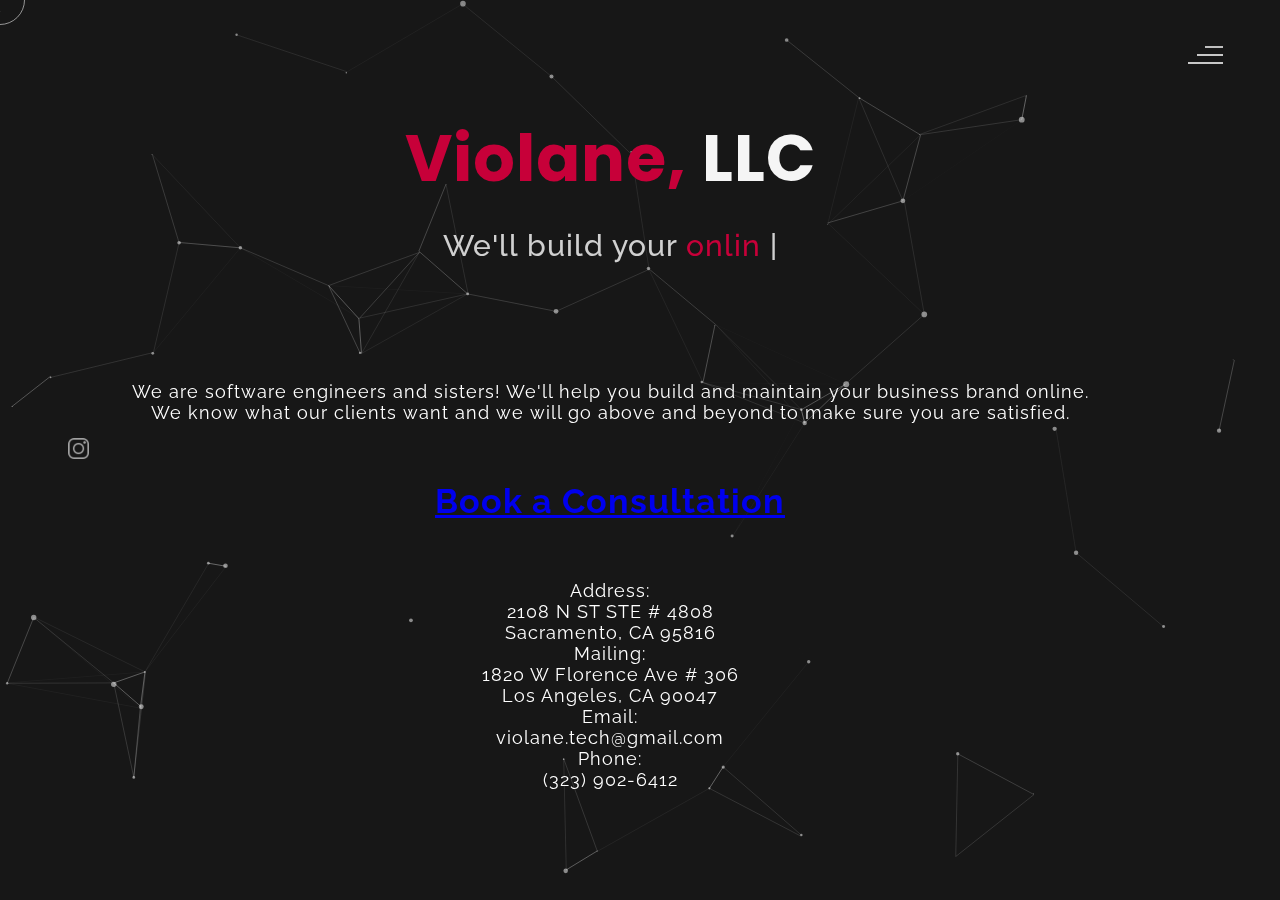
==== index.html @ 73253f2e "updated bios" ====
<!DOCTYPE html>
<html lang="en">
<head>
    <meta charset="UTF-8">
    <meta name="viewport" content="width=device-width, initial-scale=1.0">
    <meta name="description" content="Willy Wonkas - Personal Portfolio Website Template" />
	<meta name="keywords" content="team, business card, creative, creative portfolio, cv theme, online resume, personal, portfolio, professional cv, responsive portfolio, resume, resume theme, vcard" />
	<meta name="author" content="willy wonka" />
    <title>Violane, LLC</title>
  <!--favicon-img--> 
   <link rel="icon" type="image/png" href="images/favicon.png">
   <!--favicon-img-->
   <!--main css file should not be removed -->
    <link rel="stylesheet" href="css/index.css">
    <!--main css file-->
    <script src="https://cdnjs.cloudflare.com/ajax/libs/gsap/3.2.6/gsap.min.js"></script>
</head>
<body>
    <!--contains all the div-->
    <div id="all">
    <!--mouse  follower-->
        <div class="cursor"></div>
    <!--mouse  follower-->
    <!--loader-->
        <div id="loader">
            <span class="color">Violane,</span>LLC 
        </div>
    <!--loader-end-->
    <!--link-screen-->
        <div id="breaker">
        </div>
        <div id="breaker-two">
        </div>
    <!--link-screen-->
        <!--Main-Section-->
        <!--Navigator-fullscreen-->
        <div id="navigation-content">
            <!-- <div class="logo">
                <img src="images/willy wonka logo.png" alt="logo">
            </div> -->
            <div class="navigation-close">
                <span class="close-first"></span>
                <span class="close-second"></span>
            </div>
            <div class="navigation-links">
                <a href="#" data-text="HOME" id="home-link" >HOME</a>
                <a href="#" data-text="SERVICES" id="about-link" >SERVICES</a>
                <a href="#" data-text="TEAM" id="team-link" >OUR TEAM</a>
                <!-- <a href="#" data-text="PORTFOLIO" id="portfolio-link" >PORTFOLIO</a> -->
                <a href="#" data-text="CONTACT" id="contact-link" >CONTACT</a>
            </div>
        </div>
        <!--Navigator-Fullscreen END-->
          <!--Home Page-->
        <!--Menubar-->
        <div id="navigation-bar">
            <!-- <img src="images/willy wonka logo.png" alt="logo"> -->
            <div class="menubar">
                <span class="first-span"></span>
                <span class="second-span"></span>
                <span class="third-span"></span>
            </div>
        </div>
        <!--Menubar End-->
          <!--Header-->
        <div id="header">
            <div id="particles"></div>
              <!--Social Media Links-->
            <div class="social-media-links">
               <a href="https://www.instagram.com/violane.tech/" target="_blank"><img src="images/instagram logo.png" class="social-media" alt="instagram-logo"></a>
               <!--Your instagram homepage link inser in place of "#"-->
                <!-- <a href="#"><img src="images/facebook logo.png" class="social-media" alt="facebook-logo"></a> -->
                <!-- <a href="#"><img src="images/linkedin logo.png" class="social-media" alt="linkedin-logo"></a>
                <a href="#"><img src="images/twitter logo.png" class="social-media" alt="twitter-logo"></a> -->

            </div>
            <!--Social Media Links end-->
            <div class="header-content">
                <div class="header-content-box">
                <div class="firstline"><span class="color">Violane, </span>LLC</div>
                <!-- <div class="secondline">
                    
                We offer
            <span class="txt-rotate color" data-period="1200"data-rotate='[ " free web consultation.", " extensive web support.", " web management." ]'></span>
            <span class="slash">|</span>
                </div> -->
                <div class="secondline">
                    
                    We'll build your
                <span class="txt-rotate color" data-period="1200"data-rotate='[ "online portfolio.", "business site.", "e-commerce store." ]'></span>
                <span class="slash">|</span>
                    </div>
            <br><br>

           <p style="color:white;font-size:18px"> We are software engineers and sisters!
            We'll help you build and maintain your business brand online.<br> We know what our clients want and we will go above and beyond to make sure you are satisfied.</p><br>
            <h6><a href="https://calendly.com/violane-tech/consultation" target="_blank">Book a Consultation</a></h6><br>
            
            <p style="color:white;font-size:18px">Address: <br>2108 N ST STE # 4808<br>
                Sacramento, CA 95816
                </p>
                <p style="color:white;font-size:18px">Mailing:<br>1820 W Florence Ave # 306<br>
                    Los Angeles, CA 90047
                    </p>
                    <p style="color:white;font-size:18px">Email:<br>violane.tech@gmail.com
                        
                    </p>
                    <p style="color:white;font-size:18px">Phone:<br>(323) 902-6412
                        
                        </p>

            
                    <!-- <div class="contact">
                <a href="Mailto:violane.tech@gmail.com"><img src="images/mail.png" alt="email-pic" class="contactpic"></a>Your email Id write in place of "#" -->
                <!-- <a href="Tel:323-902-6412"><img src="images/call.png" alt="phone-pic" class="contactpic"></a>Your telephone number Id write in place of "#" -->
                    <!-- </div>     -->
            </div>
            </div>
            <!--header image-->
            <!-- <div class="header-image">
            <img src="images/man.jpg" alt="logo">
            </div> -->
            <!--header image end-->
        </div>
           <!--Header End-->
        <!--HomePage End-->
        <!--Main-Section End-->
        <!--about-->
        <div id="about">
            <div class="color-changer">
            <div class="color-panel">
                <img src="images/gear.png" alt="">
            </div>
            <div class="color-selector">
                <div class="heading">Custom Colors</div>
                <div class="colors">
                    <ul >
                    <li>
                        <a href="#0" class="color-red " title="color-red"></a>
                    </li>
                    <li>
                        <a href="#0" class="color-purple" title="color-purple"></a>
                    </li>
                    <li>
                        <a href="#0" class="color-malt" title="color-malt"></a>
                    </li>
                    <li>
                        <a href="#0" class="color-green" title="color-green"></a>
                    </li>
                    <li>
                        <a href="#0" class="color-blue" title="color-blue"></a>
                    </li>
                    <li>
                        <a href="#0" class="color-orange" title="color-orange"></a>
                    </li>
                    </ul>
                </div>
            </div>
            </div>
            <!--about content-->

            <!--services start-->
            <div id="services">
                <div class="color-changer">
                    <div class="color-panel">
                        <img src="images/gear.png" alt="">
                    </div>
                    <div class="color-selector">
                        <div class="heading">Custom Colors</div>
                        <div class="colors">
                            <ul >
                            <li>
                                <a href="#0" class="color-red " title="color-red"></a>
                            </li>
                            <li>
                                <a href="#0" class="color-purple" title="color-purple"></a>
                            </li>
                            <li>
                                <a href="#0" class="color-malt" title="color-malt"></a>
                            </li>
                            <li>
                                <a href="#0" class="color-green" title="color-green"></a>
                            </li>
                            <li>
                                <a href="#0" class="color-blue" title="color-blue"></a>
                            </li>
                            <li>
                                <a href="#0" class="color-orange" title="color-orange"></a>
                            </li>
                            </ul>
                        </div>
                    </div>
                    </div>
            <!--services header-->
                    <div class="services-heading wow">
                        <span class="color">Our</span> Services
                    </div>
            <!--services header end-->
            <!--services content-->
                    <div class="services-content">
                           <div class="service-one service wow">
                               <div class="service-img">
                               <img src="images/service1.png" alt="service-one">
                               </div>
                               <div class="service-description">
                                <h3>Develop and Manage Your Online Presence</h3>
                                <p style="color:white;font-size:14px;">Developing and managing your website is a hassle; costing you time and money! We handle all the background stuff so you don’t have to! We work with you to support your dream ideas and transform your presence online. Portfolios, brands, shopping sites, etc! </p>
                               </div>
                           </div>
                           <div class="service-two service wow">
                               <div class="service-img">
                               <img src="images/service2.jpg" alt="service-two">
                               </div>
                               <div class="service-description">
                                <h3>Extensive Support</h3>
                                <p style="color:white;font-size:14px;">Have an event coming up soon and need to publicize it? Have new ideas about how to transform your web layout? Have new inventory that you want to share? We offer timely tech and management support, getting things done so you don’t have to! </p>
                               </div>
                           </div>
                           <div class="service-three service wow">
                            <div class="service-img">
                               <img src="images/service3.jpg" alt="service-three">
                            </div>
                            <div class="service-description">
                                <h3>Free Consultation</h3>
                                <p style="color:white;font-size:14px">Do you have some ideas that you want to discuss about how to build your online brand? We offer FREE consultation to help visualize your goals and create beautiful websites that show the real you. Sign up for a FREE consultation! </p>
                            </div>
                        </div>
                    </div>
            </div>
            <!--services content end-->
            <!--services end-->

    <!--copyright-section You Can Remove After Downloading-->
            <!-- <div class="footer">
             <div class="footer-text">
                 <img src="./images/copyright.png" alt="copyright-img" class="images" height="14px"> Willy Wonkas
             </div>
            </div> -->
    <!--copyright-section-->
        </div>
        <!--about end-->
        <!--portfolio-->
        <!-- <div id="portfolio">
            <div class="color-changer">
                <div class="color-panel">
                    <img src="images/gear.png" alt="">
                </div>
                <div class="color-selector">
                    <div class="heading">Custom Colors</div>
                    <div class="colors">
                        <ul >
                        <li>
                            <a href="#0" class="color-red " title="color-red"></a>
                        </li>
                        <li>
                            <a href="#0" class="color-purple" title="color-purple"></a>
                        </li>
                        <li>
                            <a href="#0" class="color-malt" title="color-malt"></a>
                        </li>
                        <li>
                            <a href="#0" class="color-green" title="color-green"></a>
                        </li>
                        <li>
                            <a href="#0" class="color-blue" title="color-blue"></a>
                        </li>
                        <li>
                            <a href="#0" class="color-orange" title="color-orange"></a>
                        </li>
                        </ul>
                    </div>
                </div>
                </div>
            <div class="portfolio-header"> <span class="color"> My </span> Portfolio
            <span class ="header-caption"> Some Of My <span class="color"> Works</span></span></div>
             <div id="portfolio-content">
                 <div class="portfolio portfolio-first">
                     <div class="portfolio-image">
                        <img src="images/portfolio-first.jpg" alt="portfolio-first">
                     </div>
                     <div class="portfolio-text">
                         <h2>App Idea</h2>
                         <p>Lorem, ipsum dolor sit amet consectetur adipisicing elit. Ad ut optio repellat cupiditate 
                             expedita eius dignissimos. Id cumque placeat minima ad laudantium suscipit voluptatem ducimus</p>
                         <div class="button"><a href="#"><button><span class="index"> View Project<i class="gg-arrow-right"></i></span></button></a></div>
                     </div>
                 </div>
                 <div class="portfolio portfolio-second">
                    <div class="portfolio-image">
                        <img src="images/portfolio-second.jpg" alt="portfolio-second">
                    </div>
                    <div class="portfolio-text">
                        <h2>Web Designing</h2>
                        <p>Lorem ipsum dolor sit, amet consectetur adipisicing elit. Id cumque placeat minima ad laudantium suscipit
                             voluptatem ducimus. Id cumque placeat minima ad laudantium suscipit voluptatem ducimus</p>
                        <div class="button"><a href="#"><button><span class="index"> View Project<i class="gg-arrow-right"></i></span></button></a></div>
                    </div>
                </div>
             
                <div class="portfolio portfolio-third">
                    <div class="portfolio-image">
                        <img src="images/portfolio-third.jpg" alt="portfolio-third">
                    </div>
                    <div class="portfolio-text">
                        <h2>UI Designing</h2>
                        <p>Lorem, ipsum dolor sit amet consectetur adipisicing elit. Ad ut optio repellat cupiditate expedita eius dignissimos
                            .. Id cumque placeat minima ad laudantium suscipit voluptatem ducimus</p>
                        <div class="button"><a href="#"><button><span class="index"> View Project<i class="gg-arrow-right"></i></span></button></a></div>
                    </div>
                </div>
                <div class="portfolio portfolio-fourth">
                    <div class=" portfolio-image">
                        <img src="images/portfolio-fourth.jpg" alt="portfolio-fourth">
                    </div>
                    <div class="portfolio-text">
                        <h2>Wow Graphics</h2>
                        <p>Lorem, ipsum dolor sit amet consectetur adipisicing elit. Ad ut optio repellat cupiditate
                             expedita eius dignissimos. Id cumque placeat minima ad laudantium suscipit voluptatem ducimus</p>
                        <div class="button"><a href="#"><button><span class="index"> View Project<i class="gg-arrow-right"></i></span></button></a></div>
                    </div>
                </div>
                 </div> -->
                    <!--copyright-section You Can Remove After Downloading-->
            <!-- <div class="footer">
                <div class="footer-text">
                    <img src="./images/copyright.png" alt="copyright-img" class="images" height="14px"> Willy Wonkas
                </div>
               </div> -->
       <!--copyright-section-->
             </div>
        <!--portfolio end-->
        <!--blog-->
        <div id="team">
            <div class="color-changer">
                <div class="color-panel">
                    <img src="images/gear.png" alt="">
                </div>
                <div class="color-selector">
                    <div class="heading">Custom Colors</div>
                    <div class="colors">
                        <ul >
                        <li>
                            <a href="#0" class="color-red " title="color-red"></a>
                        </li>
                        <li>
                            <a href="#0" class="color-purple" title="color-purple"></a>
                        </li>
                        <li>
                            <a href="#0" class="color-malt" title="color-malt"></a>
                        </li>
                        <li>
                            <a href="#0" class="color-green" title="color-green"></a>
                        </li>
                        <li>
                            <a href="#0" class="color-blue" title="color-blue"></a>
                        </li>
                        <li>
                            <a href="#0" class="color-orange" title="color-orange"></a>
                        </li>
                        </ul>
                    </div>
                </div>
                </div>
        <div class="team-header"> Our Team</span>
            <span class ="header-caption"> Meet the <span class="color"> dynamic duo.</span></span></div>
            <div class="team-main">
                <div class="team-first-paragraph wow">
                <!--about description-->
                   <span class="team-first-line">
                    Rashida 
                        <span class="color">Toliver</span>
                        </span> 
                         <br>
                   <span class="team-second-line"> My name is Rashida and I’m a a Software developer for a healthcare company on top of being a business owner. Im excited to get to know new clients and work on new projects. Thank you for your business.  </span><br>

                   <div class="cv">
                    <a href="#"><button>Download <span class="colors">CV</span></button></a>
                </div>
                </div>
                <!--about picture-->
                <div class="team-img">
                    <img src="images/about.png" alt="Your Image">
                </div>
                </div>
                <div class="team-main">
                 <!--about picture-->
                 <div class="team-img">
                       <img src="images/bg_2.png" alt="Your Image">
                </div>
                    <div class="team-first-paragraph wow">
                    <!--about description-->
                       <span class="team-first-line">
                        Niq 
                            <span class="color">Toliver</span>
                            </span> 
                             <br>
                       <span class="team-second-line"> I am a passionate and hardworking Software Engineer with a strong background in community and data-driven approaches. I enjoy developing new software and websites that cater to our clients!<br>
    
                       <div class="cv">
                        <a href="#"><button>Download <span class="colors">CV</span></button></a>
                    </div>
                    </div>
                    

                    </div>
            <!-- <div class="blog-content">
                 <div class="blogs">
                     <a href="#">
                     <div class="img">
                        <img src="images/post-one.jpg" alt="blog-one">
                        <div class="blog-date">8 May,20</div>
                     </div>
                     <div class="blog-text">
                         <h3>Harleys In Hawaai</h3>
                         <p>Lorem ipsum dolor sit amet consectetur adipisicing elit. Possimus alias dolore recusandae illum, corrupti quo 
                             veniam saepe aliquid! Quis voluptates ratione consequuntur vel, perferendis cum provident? Magnam fugiat voluptas
                              libero.</p>
                     </div></a>
                 </div>      
                 <div class="blogs">
                    <a href="#">
                    <div class="img">
                        <img src="images/post-two.jpg" alt="blog-two">
                        <div class="blog-date">16 Jan,20</div>
                    </div>
                    <div class="blog-text">
                        <h3>Key To Be Productive</h3>
                        <p>Lorem ipsum dolor, sit amet consectetur adipisicing elit. Incidunt maiores, 
                            recusandae cupiditate ducimus a non tempora, architecto obcaecati eaque ipsum assumenda harum dolorum iusto tenetur
                             eius eligendi dolor magnam sit!</p>
                    </div></a>
                </div>      
                <div class="blogs">
                    <a href="#">
                    <div class="img">
                        <img src="images/post-three.jpg" alt="blog-three">
                        <div class="blog-date">30 Nov,19</div>
                    </div>
                    <div class="blog-text">
                        <h3>Caffeine Addict</h3>
                        <p>Lorem ipsum, dolor sit amet consectetur adipisicing elit. Nemo nostrum impedit 
                            ipsam perspiciatis ratione sapiente quasi optio reprehenderit, labore consequuntur suscipit cum quas.
                             Officiis dolorem asperiores, ut necessitatibus quas doloremque?</p>
                    </div></a>
                </div>
                <div class="blogs">
                    <a href="#">
                    <div class="img">
                        <img src="images/post-four.jpg" alt="blog-four">
                        <div class="blog-date">6 Jul,19</div>
                    </div>
                    <div class="blog-text">
                        <h3>Web Development</h3>
                        <p>Lorem ipsum dolor sit amet consectetur adipisicing elit. Dolorem, veniam ratione quam vitae,
                             quibusdam explicabo rem debitis velit ipsa repellat, impedit nulla fuga? Amet corporis praesentium quae.
                              Sed, quibusdam necessitatibus.</p>
                    </div></a>
                </div>  
                <div class="blogs">
                    <a href="#">
                    <div class="img">
                        <img src="images/post-five.jpg" alt="blog-five">
                        <div class="blog-date">1 Jun,19</div>
                    </div>
                    <div class="blog-text">
                        <h3>Work From Home</h3>
                        <p>Lorem ipsum dolor sit amet consectetur adipisicing elit. Fuga sunt eum necessitatibus rem 
                            dignissimos nulla mollitia cumque, provident officiis non vitae? Animi aut doloremque illum, soluta hic minus 
                            sint explicabo..</p>
                    </div></a>
                </div>  
                <div class="blogs">
                    <a href="#">
                    <div class="img">
                        <img src="images/post-six.jpg" alt="blog-six">
                        <div class="blog-date">28 Feb,19</div>
                    </div>
                    <div class="blog-text">
                        <h3>Business Trip</h3>
                        <p>Lorem ipsum dolor sit amet consectetur adipisicing elit. Explicabo tempora dolorum fuga ratione, unde, 
                            ex quaerat iste numquam nemo nihil nobis rem sint quia recusandae dignissimos quos ut rerum nam.</p>
                    </div></a>
                </div>        
            </div> -->
               <!--copyright-section You Can Remove After Downloading-->
               <!-- <div class="footer">
                <div class="footer-text">
                    <img src="./images/copyright.png" alt="copyright-img" class="images" height="14px"> Willy Wonkas
                </div>
               </div> -->
       <!--copyright-section-->
        </div>
        <!--blog end-->
        <!--contact-->
     <div id="contact">
        <div class="color-changer">
            <div class="color-panel">
                <img src="images/gear.png" alt="">
            </div>
            <div class="color-selector">
                <div class="heading">Custom Colors</div>
                <div class="colors">
                    <ul >
                    <li>
                        <a href="#0" class="color-red " title="color-red"></a>
                    </li>
                    <li>
                        <a href="#0" class="color-purple" title="color-purple"></a>
                    </li>
                    <li>
                        <a href="#0" class="color-malt" title="color-malt"></a>
                    </li>
                    <li>
                        <a href="#0" class="color-green" title="color-green"></a>
                    </li>
                    <li>
                        <a href="#0" class="color-blue" title="color-blue"></a>
                    </li>
                    <li>
                        <a href="#0" class="color-orange" title="color-orange"></a>
                    </li>
                    </ul>
                </div>
            </div>
            </div>
         <div class="contact-header">Contact <span class="color"> Us</span>
        <div class="contact-header-caption"> <span class="color"> Get</span> In Touch.</div></div>
        <div class="contact-content">
            <!--Contact form-->
             <div class="contact-form">
                 <div class="form-header">
                     Message Us
                     <iframe src="https://docs.google.com/forms/d/e/1FAIpQLSeUVkVbGVQl6cAFbFFWOHba6TxaQpdSGySXohAyuk_8KjdWmA/viewform?embedded=true" width="640" height="843" frameborder="0" marginheight="0" marginwidth="0">Loading…</iframe>
               
             </div>
            <!--Contact form-->
            <!--Contact information-->
             <div class="contact-info">
                <div class="contact-info-header">
                    Contact Info
                </div>
                <div class="contact-info-content">
                <div class="contect-info-content-line">
                    <img src=" " class="icon" alt="location-icon">
                    <div class="contact-info-icon-text">
                        <h6>Business Address</h6>
                        <p>2108 N ST STE # 4808 Sacramento, CA 95816</p>
                  </div>
                </div>
                <div class="contect-info-content-line">
                  <img src="./images/icon-location.png" class="icon" alt="mail-icon">
                  <div class="contact-info-icon-text">
                      <h6>Mailing Address</h6>
                      <p>1820 W Florence Ave # 306 Los Angeles, CA 90047</p>
                </div>
              </div>
              <div class="contect-info-content-line">
                  <img src="./images/icon-phone.png" class="icon" alt="phone-icon">
                  <div class="contact-info-icon-text">
                      <h6>Phone</h6>
                      <p>(323) 902-6412</p>
                </div>
              </div>
              
              <div class="contect-info-content-line">
                  <img src="./images/icon-email.png" class="icon" alt="email-icon">
                  <div class="contact-info-icon-text">
                      <h6>Email</h6>
                      <p>violane.tech@gmail.com</p>
                </div>
              </div>
                </div>
            <!--Contact information end-->
           </div>
        </div>
                    <!--copyright-section You Can Remove After Downloading-->
                    <!-- <div class="footer">
                        <div class="footer-text">
                            <img src="./images/copyright.png" alt="copyright-img" class="images" height="14px"> Willy Wonkas
                        </div>
                       </div> -->
               <!--copyright-section-->
     </div>
        <!--contact end-->
    </div>
    <!--all the divisions-->
    <script src="js/jquery.min.js"></script>
    <script src="js/particles.js"></script>
    <script src="js/particles.min.js"></script>
    <script src="js/index.js"></script>
    <!--particles script-->
    <script>
  particlesJS("particles", {"particles":{"number":{"value":40,"density":{"enable":true,"value_area":800}},"color":{"value":"#ffffff"},"shape":{"type":"circle","stroke":{"width":0,"color":"#000000"},"polygon":{"nb_sides":5},"image":{"src":"img/github.svg","width":100,"height":100}},"opacity":{"value":0.5,"random":false,"anim":{"enable":false,"speed":1,"opacity_min":0.1,"sync":false}},"size":{"value":3,"random":true,"anim":{"enable":false,"speed":40,"size_min":0.1,"sync":false}},"line_linked":{"enable":true,"distance":150,"color":"#ffffff","opacity":0.4,"width":1},"move":{"enable":true,"speed":6,"direction":"none","random":false,"straight":false,"out_mode":"out","bounce":false,"attract":{"enable":false,"rotateX":600,"rotateY":1200}}},"interactivity":{"detect_on":"canvas","events":{"onhover":{"enable":true,"mode":"repulse"},"onclick":{"enable":true,"mode":"push"},"resize":true},"modes":{"grab":{"distance":400,"line_linked":{"opacity":1}},"bubble":{"distance":400,"size":40,"duration":2,"opacity":8,"speed":3},"repulse":{"distance":200,"duration":0.4},"push":{"particles_nb":4},"remove":{"particles_nb":2}}},"retina_detect":true});
    </script>

</body>
</html>
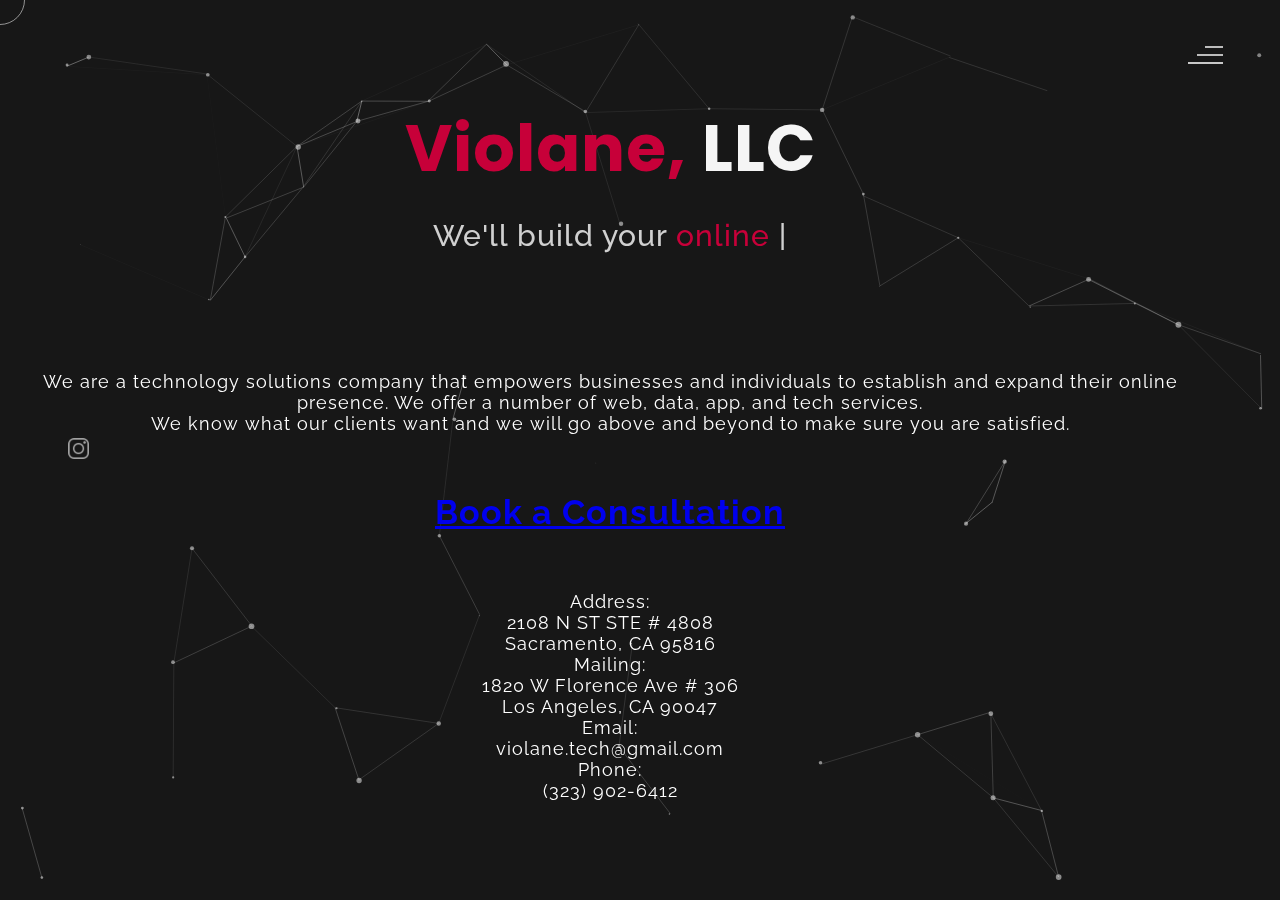
==== commit 619f8c0c: "Add files via upload" ====
--- a/index.html
+++ b/index.html
@@ -93,8 +93,8 @@
                     </div>
             <br><br>
 
-           <p style="color:white;font-size:18px"> We are software engineers and sisters!
-            We'll help you build and maintain your business brand online.<br> We know what our clients want and we will go above and beyond to make sure you are satisfied.</p><br>
+           <p style="color:white;font-size:18px"> We are a technology solutions company that empowers businesses and individuals to establish and expand their online presence.
+            We offer a number of web, data, app, and tech services.<br> We know what our clients want and we will go above and beyond to make sure you are satisfied.</p><br>
             <h6><a href="https://calendly.com/violane-tech/consultation" target="_blank">Book a Consultation</a></h6><br>
             
             <p style="color:white;font-size:18px">Address: <br>2108 N ST STE # 4808<br>
@@ -363,7 +363,7 @@
                 </div>
                 </div>
         <div class="team-header"> Our Team</span>
-            <span class ="header-caption"> Meet the <span class="color"> dynamic duo.</span></span></div>
+            <span class ="header-caption"> Meet the <span class="color"> Team.</span></span></div>
             <div class="team-main">
                 <div class="team-first-paragraph wow">
                 <!--about description-->
@@ -372,11 +372,11 @@
                         <span class="color">Toliver</span>
                         </span> 
                          <br>
-                   <span class="team-second-line"> My name is Rashida and I’m a a Software developer for a healthcare company on top of being a business owner. Im excited to get to know new clients and work on new projects. Thank you for your business.  </span><br>
-
-                   <div class="cv">
+                   <span class="team-second-line">  My name is Rashida and I’m the Co-Founder and Senior Software Engineer for Violane Tech. Im excited to get to know new clients and work on new projects. Thank you for your business.  </span><br>
+
+                   <!-- <div class="cv">
                     <a href="#"><button>Download <span class="colors">CV</span></button></a>
-                </div>
+                </div> -->
                 </div>
                 <!--about picture-->
                 <div class="team-img">
@@ -395,13 +395,53 @@
                             <span class="color">Toliver</span>
                             </span> 
                              <br>
-                       <span class="team-second-line"> I am a passionate and hardworking Software Engineer with a strong background in community and data-driven approaches. I enjoy developing new software and websites that cater to our clients!<br>
+                       <span class="team-second-line"> I am the Co-Founder and Senior Developer at Violane Tech, with a strong background in community and data-driven approaches. I enjoy developing new software and websites that cater to our clients!<br>
     
-                       <div class="cv">
+                       <!-- <div class="cv">
                         <a href="#"><button>Download <span class="colors">CV</span></button></a>
-                    </div>
-                    </div>
-                    
+                    </div> -->
+                    </div>
+                  
+                </div>
+                <div class="team-main">
+                    <div class="team-first-paragraph wow">
+                    <!--about description-->
+                       <span class="team-first-line">
+                        Jose
+                            <span class="color">Ruiz</span>
+                            </span> 
+                             <br>
+                       <span class="team-second-line"> My name is Jose Ruiz I’m the Business Solution Intern currently working at Violane Tech. I enjoy building relationships with our clients, and I also enjoy gaming for fun. I am excited to play a role in the growth and development of this company. </span><br>
+    
+                       <!-- <div class="cv">
+                        <a href="#"><button>Download <span class="colors">CV</span></button></a>
+                    </div> -->
+                    </div>
+                    <!--about picture-->
+                    <div class="team-img">
+                        <img src="images/j-ruiz3.png" alt="Your Image">
+                    </div>
+                    </div>
+                    <div class="team-main">
+                        <!--about picture-->
+                        <div class="team-img">
+                              <img src="images/a-starr.png" alt="Your Image">
+                       </div>
+                           <div class="team-first-paragraph wow">
+                           <!--about description-->
+                              <span class="team-first-line">
+                               Adrian 
+                                   <span class="color">Starr</span>
+                                   </span> 
+                                    <br>
+                              <span class="team-second-line">  My Name is Adrian Starr, I am the Web Designer and Developer at Violane Tech. I have an extreme interest in Business and Finance. I have already had the privilege of starting my own business. Beyond my academic pursuits, I'm an active player in football and  dedicated to personal growth. <br>
+           
+                              <!-- <div class="cv">
+                               <a href="#"><button>Download <span class="colors">CV</span></button></a>
+                           </div> -->
+                           </div>
+                         
+                       </div>
 
                     </div>
             <!-- <div class="blog-content">
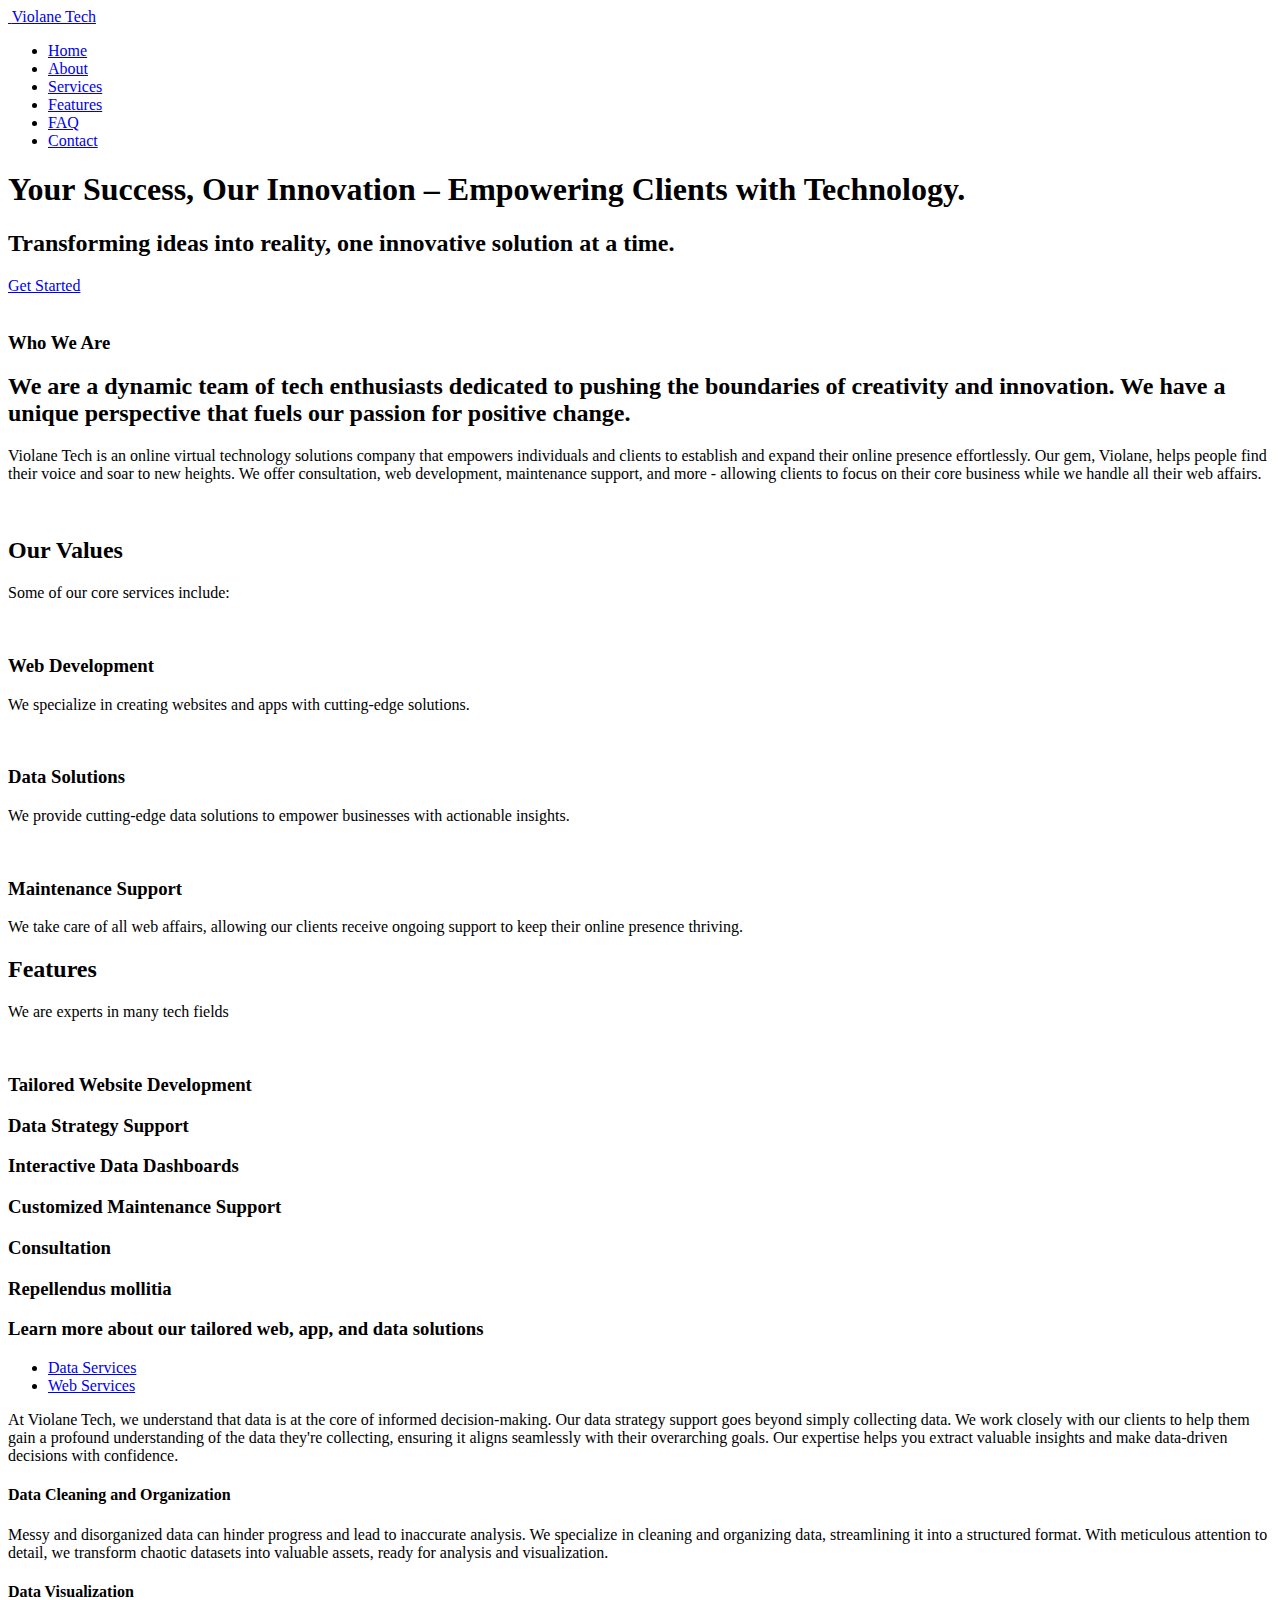
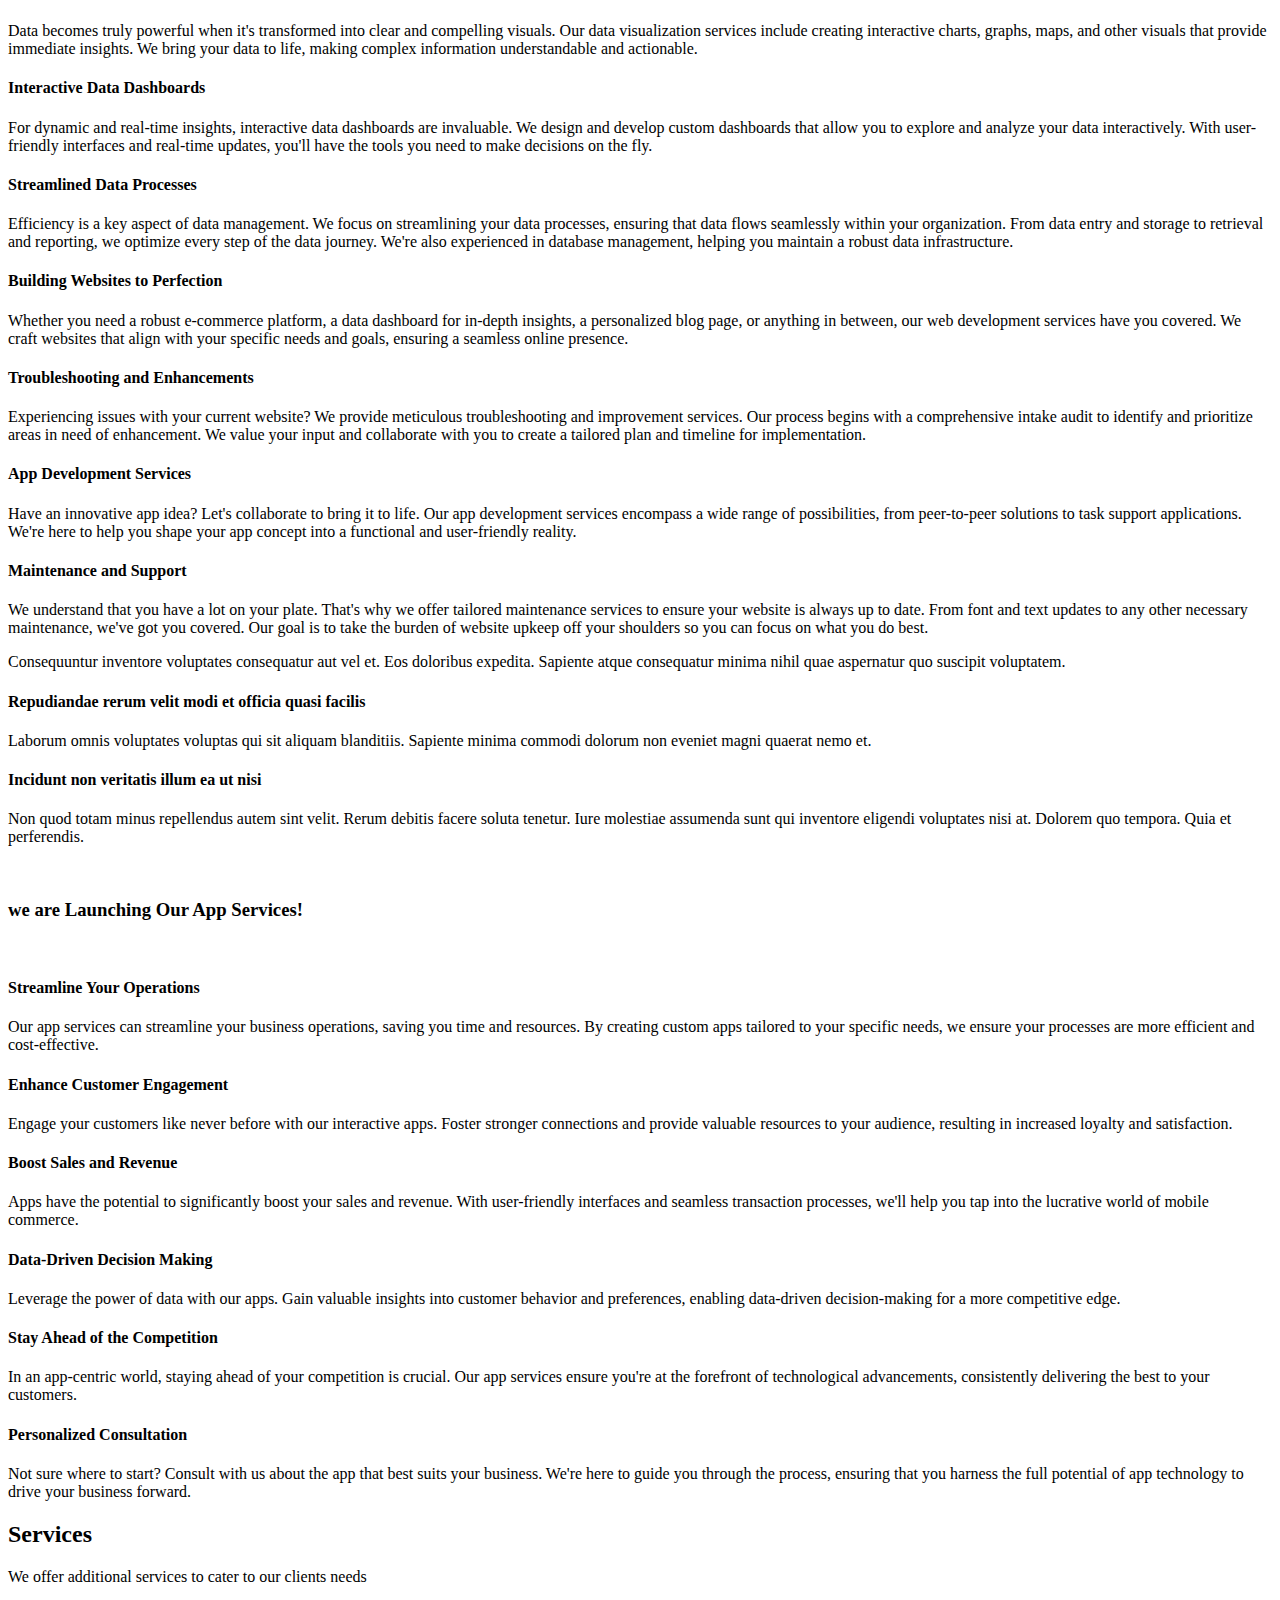
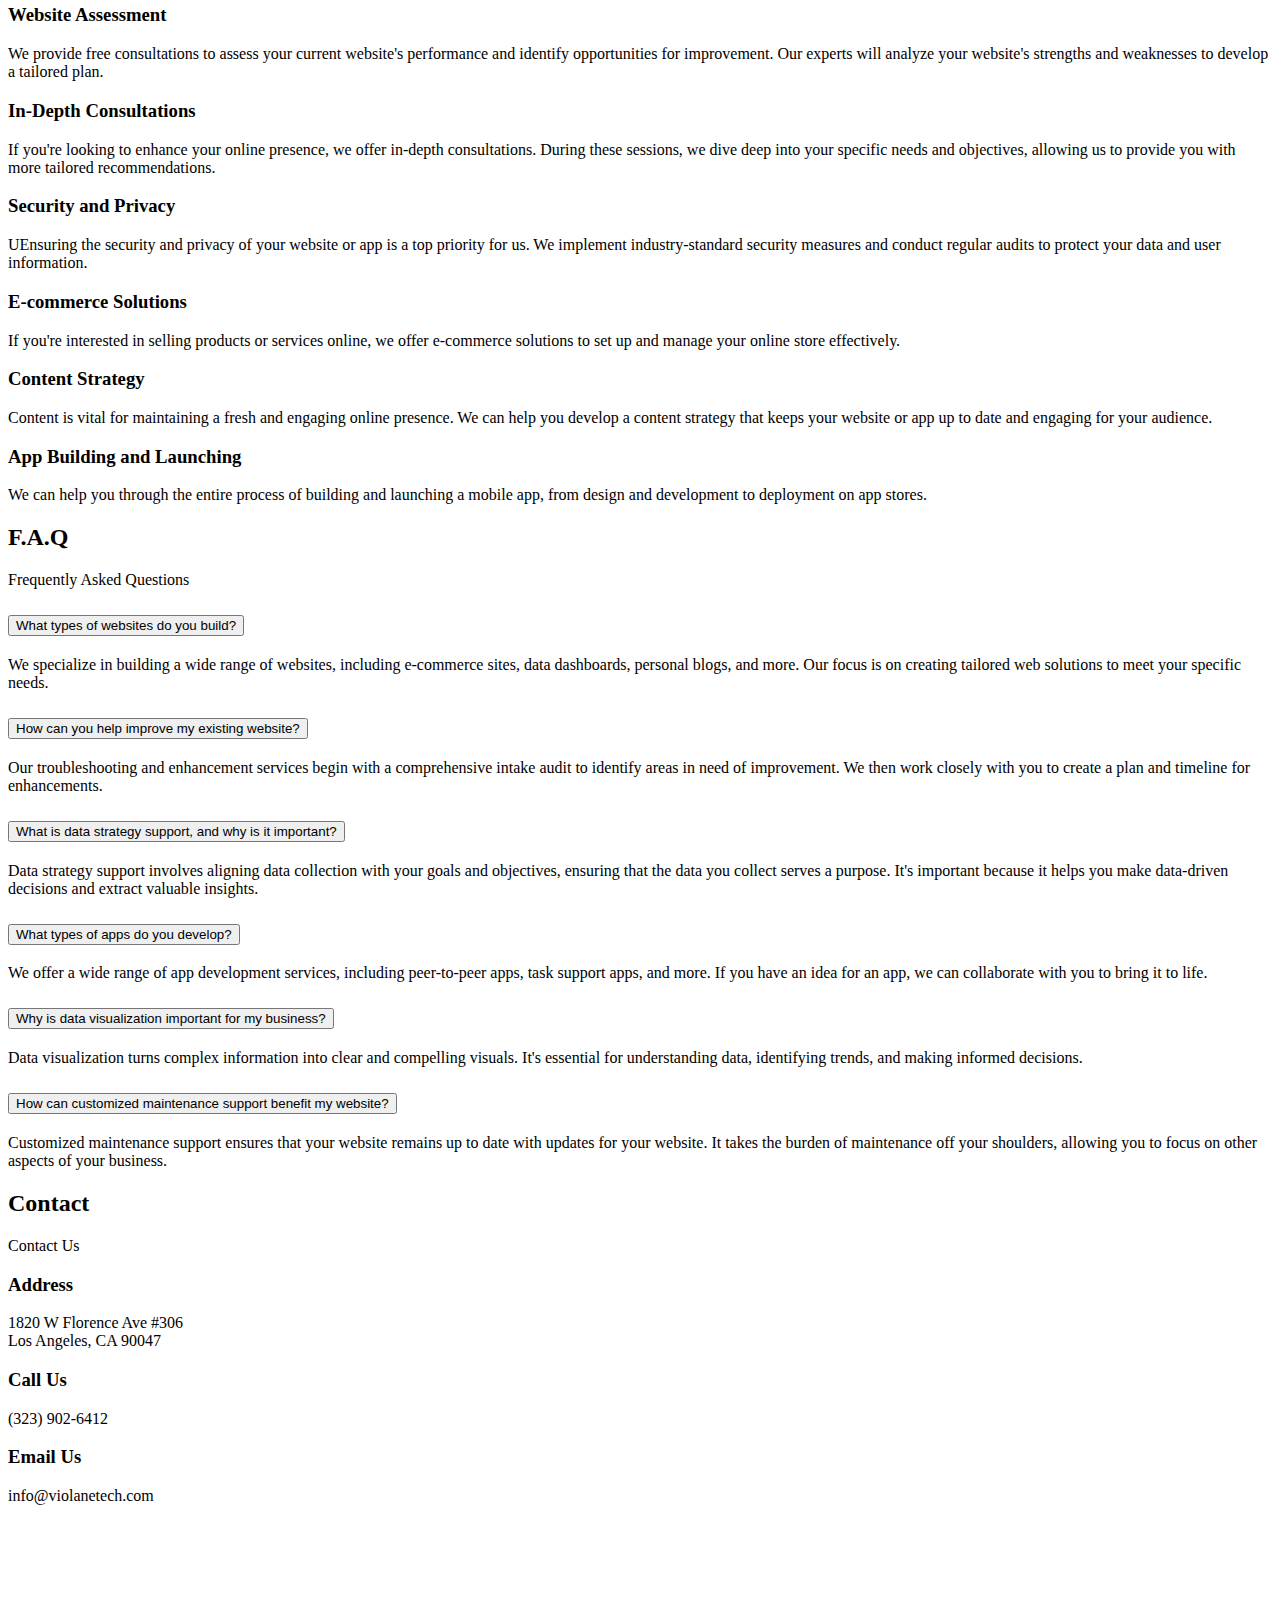
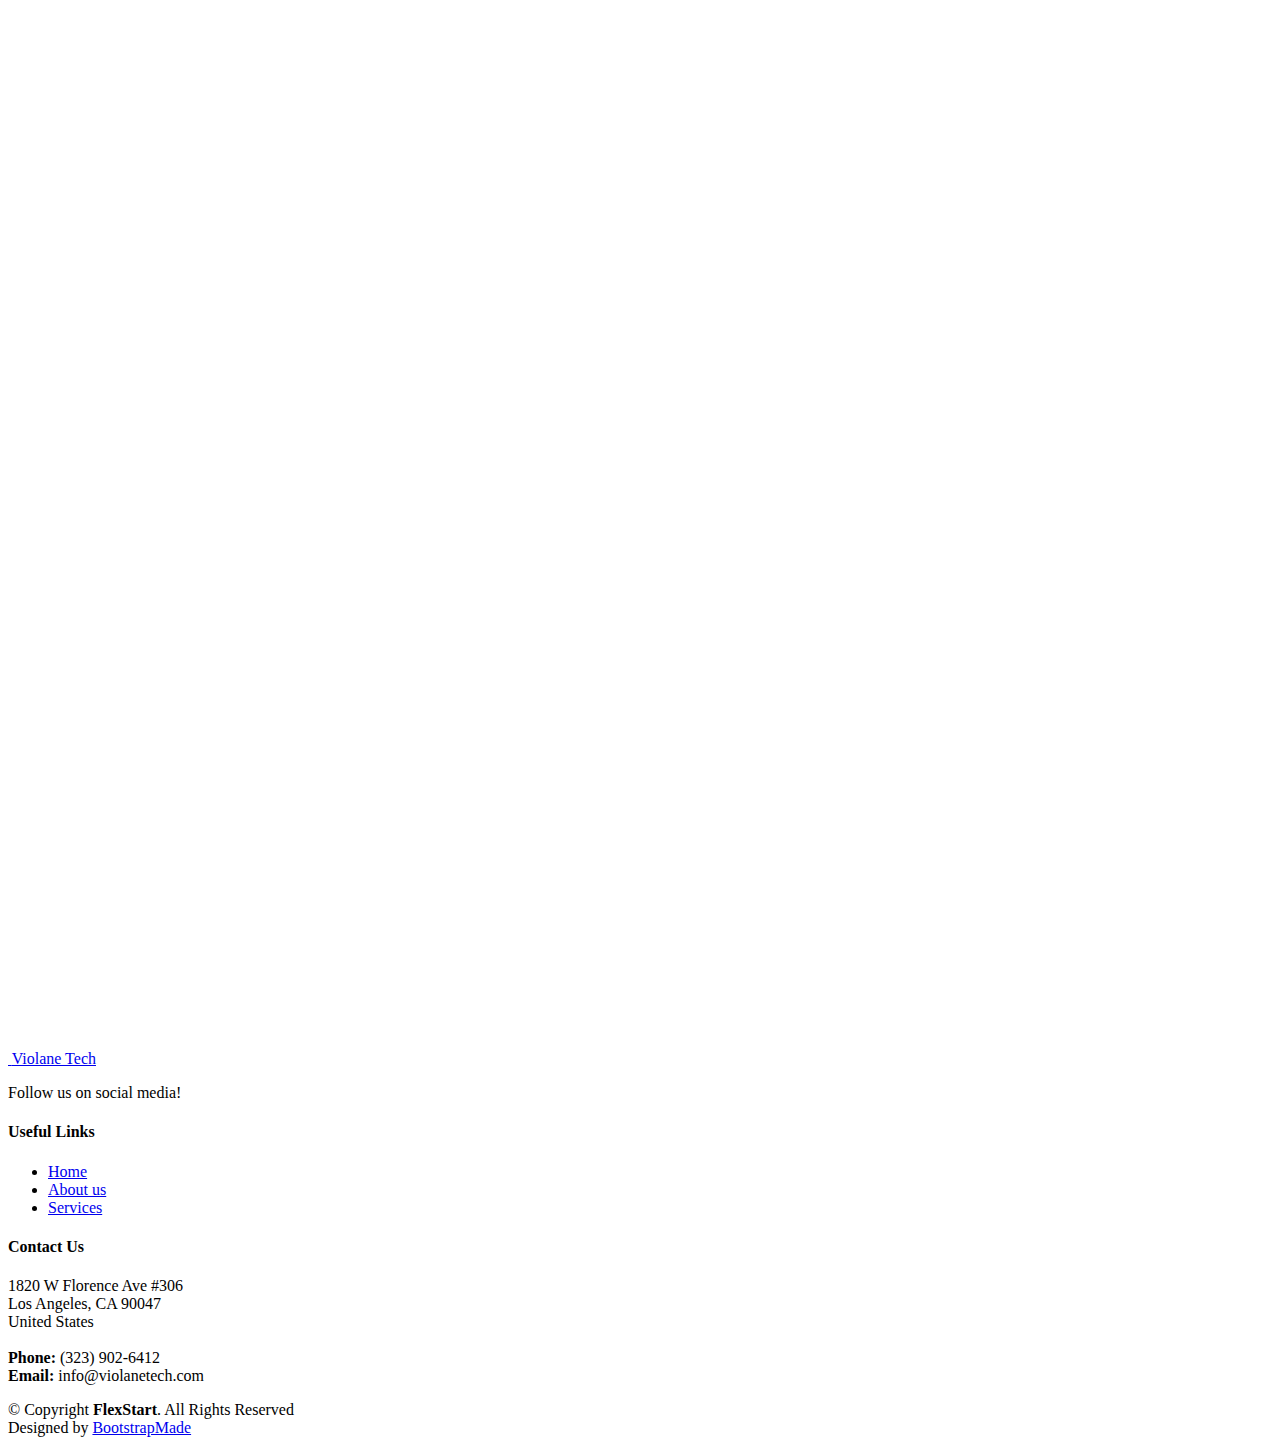
==== commit b0eb21d6: "Add files via upload" ====
--- a/index.html
+++ b/index.html
@@ -1,638 +1,1389 @@
-
 <!DOCTYPE html>
 <html lang="en">
+
 <head>
-    <meta charset="UTF-8">
-    <meta name="viewport" content="width=device-width, initial-scale=1.0">
-    <meta name="description" content="Willy Wonkas - Personal Portfolio Website Template" />
-	<meta name="keywords" content="team, business card, creative, creative portfolio, cv theme, online resume, personal, portfolio, professional cv, responsive portfolio, resume, resume theme, vcard" />
-	<meta name="author" content="willy wonka" />
-    <title>Violane, LLC</title>
-  <!--favicon-img--> 
-   <link rel="icon" type="image/png" href="images/favicon.png">
-   <!--favicon-img-->
-   <!--main css file should not be removed -->
-    <link rel="stylesheet" href="css/index.css">
-    <!--main css file-->
-    <script src="https://cdnjs.cloudflare.com/ajax/libs/gsap/3.2.6/gsap.min.js"></script>
+  <meta charset="utf-8">
+  <meta content="width=device-width, initial-scale=1.0" name="viewport">
+
+  <title>Violane Tech</title>
+  <meta content="" name="description">
+  <meta content="" name="keywords">
+
+  <!-- Favicons -->
+  <link href="assets/img/violanetechlogo.png" rel="icon">
+  <link href="assets/img/apple-touch-icon.png" rel="apple-touch-icon">
+
+  <!-- Google Fonts -->
+  <link href="https://fonts.googleapis.com/css?family=Open+Sans:300,300i,400,400i,600,600i,700,700i|Nunito:300,300i,400,400i,600,600i,700,700i|Poppins:300,300i,400,400i,500,500i,600,600i,700,700i" rel="stylesheet">
+
+  <!-- Vendor CSS Files -->
+  <link href="assets/vendor/aos/aos.css" rel="stylesheet">
+  <link href="assets/vendor/bootstrap/css/bootstrap.min.css" rel="stylesheet">
+  <link href="assets/vendor/bootstrap-icons/bootstrap-icons.css" rel="stylesheet">
+  <link href="assets/vendor/glightbox/css/glightbox.min.css" rel="stylesheet">
+  <link href="assets/vendor/remixicon/remixicon.css" rel="stylesheet">
+  <link href="assets/vendor/swiper/swiper-bundle.min.css" rel="stylesheet">
+
+  <!-- Template Main CSS File -->
+  <link href="assets/css/style.css" rel="stylesheet">
+
+  <!-- =======================================================
+  * Template Name: FlexStart
+  * Updated: Sep 18 2023 with Bootstrap v5.3.2
+  * Template URL: https://bootstrapmade.com/flexstart-bootstrap-startup-template/
+  * Author: BootstrapMade.com
+  * License: https://bootstrapmade.com/license/
+  ======================================================== -->
 </head>
+
 <body>
-    <!--contains all the div-->
-    <div id="all">
-    <!--mouse  follower-->
-        <div class="cursor"></div>
-    <!--mouse  follower-->
-    <!--loader-->
-        <div id="loader">
-            <span class="color">Violane,</span>LLC 
-        </div>
-    <!--loader-end-->
-    <!--link-screen-->
-        <div id="breaker">
-        </div>
-        <div id="breaker-two">
-        </div>
-    <!--link-screen-->
-        <!--Main-Section-->
-        <!--Navigator-fullscreen-->
-        <div id="navigation-content">
-            <!-- <div class="logo">
-                <img src="images/willy wonka logo.png" alt="logo">
+
+  <!-- ======= Header ======= -->
+  <header id="header" class="header fixed-top">
+    <div class="container-fluid container-xl d-flex align-items-center justify-content-between">
+
+      <a href="index.html" class="logo d-flex align-items-center">
+        <img src="assets/img/logo.png" alt="">
+        <span>Violane Tech</span>
+      </a>
+
+      <nav id="navbar" class="navbar">
+        <ul>
+          <li><a class="nav-link scrollto active" href="#hero">Home</a></li>
+          <li><a class="nav-link scrollto" href="#about">About</a></li>
+          <li><a class="nav-link scrollto" href="#services">Services</a></li>
+          <li><a class="nav-link scrollto" href="#features">Features</a></li>
+          <li><a class="nav-link scrollto" href="#faq">FAQ</a></li>
+          <!--
+          <li><a href="blog.html">Blog</a></li>
+          <li class="dropdown"><a href="#"><span>Drop Down</span> <i class="bi bi-chevron-down"></i></a>
+            <ul>
+              <li><a href="#">Drop Down 1</a></li>
+              <li class="dropdown"><a href="#"><span>Deep Drop Down</span> <i class="bi bi-chevron-right"></i></a>
+                <ul>
+                  <li><a href="#">Deep Drop Down 1</a></li>
+                  <li><a href="#">Deep Drop Down 2</a></li>
+                  <li><a href="#">Deep Drop Down 3</a></li>
+                  <li><a href="#">Deep Drop Down 4</a></li>
+                  <li><a href="#">Deep Drop Down 5</a></li>
+                </ul>
+              </li>
+              <li><a href="#">Drop Down 2</a></li>
+              <li><a href="#">Drop Down 3</a></li>
+              <li><a href="#">Drop Down 4</a></li>
+            </ul> -->
+          </li>
+
+          <!-- <li class="dropdown megamenu"><a href="#"><span>Mega Menu</span> <i class="bi bi-chevron-down"></i></a>
+            <ul>
+              <li>
+                <a href="#">Column 1 link 1</a>
+                <a href="#">Column 1 link 2</a>
+                <a href="#">Column 1 link 3</a>
+              </li>
+              <li>
+                <a href="#">Column 2 link 1</a>
+                <a href="#">Column 2 link 2</a>
+                <a href="#">Column 3 link 3</a>
+              </li>
+              <li>
+                <a href="#">Column 3 link 1</a>
+                <a href="#">Column 3 link 2</a>
+                <a href="#">Column 3 link 3</a>
+              </li>
+              <li>
+                <a href="#">Column 4 link 1</a>
+                <a href="#">Column 4 link 2</a>
+                <a href="#">Column 4 link 3</a>
+              </li>
+            </ul>
+          </li> -->
+
+          <li><a class="nav-link scrollto" href="#contact">Contact</a></li>
+          <!-- <li><a class="getstarted scrollto" href="#about">Get Started</a></li> -->
+        </ul>
+        <i class="bi bi-list mobile-nav-toggle"></i>
+      </nav><!-- .navbar -->
+
+    </div>
+  </header><!-- End Header -->
+
+  <!-- ======= Hero Section ======= -->
+  <section id="hero" class="hero d-flex align-items-center">
+
+    <div class="container">
+      <div class="row">
+        <div class="col-lg-6 d-flex flex-column justify-content-center">
+          <h1 data-aos="fade-up">Your Success, Our Innovation – Empowering Clients with Technology.</h1>
+          <h2 data-aos="fade-up" data-aos-delay="400">Transforming ideas into reality, one innovative solution at a time.</h2>
+          <div data-aos="fade-up" data-aos-delay="600">
+            <div class="text-center text-lg-start">
+              <a href="#about" class="btn-get-started scrollto d-inline-flex align-items-center justify-content-center align-self-center">
+                <span>Get Started</span>
+                <i class="bi bi-arrow-right"></i>
+              </a>
+            </div>
+          </div>
+        </div>
+        <div class="col-lg-6 hero-img" data-aos="zoom-out" data-aos-delay="200">
+          <img src="assets/img/hero-img.png" class="img-fluid" alt="">
+        </div>
+      </div>
+    </div>
+
+  </section><!-- End Hero -->
+
+  <main id="main">
+    <!-- ======= About Section ======= -->
+    <section id="about" class="about">
+
+      <div class="container" data-aos="fade-up">
+        <div class="row gx-0">
+
+          <div class="col-lg-6 d-flex flex-column justify-content-center" data-aos="fade-up" data-aos-delay="200">
+            <div class="content">
+              <h3>Who We Are</h3>
+              <h2>We are a dynamic team of tech enthusiasts dedicated to pushing the boundaries of creativity and innovation. We have a unique perspective that fuels our passion for positive change.</h2>
+              <p>
+                Violane Tech is an online virtual technology solutions company that empowers individuals and clients to establish and expand their online presence effortlessly. Our gem, Violane, helps people find their voice and soar to new heights. We offer consultation, web development, maintenance support, and more - allowing clients to focus on their core business while we handle all their web affairs. 
+              </p>
+              <!-- <div class="text-center text-lg-start">
+                <a href="#" class="btn-read-more d-inline-flex align-items-center justify-content-center align-self-center">
+                  <span>Read More</span>
+                  <i class="bi bi-arrow-right"></i>
+                </a>
+              </div> -->
+            </div>
+          </div>
+
+          <div class="col-lg-6 d-flex align-items-center" data-aos="zoom-out" data-aos-delay="200">
+            <img src="assets/img/features-1.png" class="img-fluid" alt="">
+          </div>
+
+        </div>
+      </div>
+
+    </section><!-- End About Section -->
+
+    <!-- ======= Values Section ======= -->
+    <section id="values" class="values">
+
+      <div class="container" data-aos="fade-up">
+
+        <header class="section-header">
+          <h2>Our Values</h2>
+          <p>Some of our core services include:</p>
+        </header>
+
+        <div class="row">
+
+          <div class="col-lg-4" data-aos="fade-up" data-aos-delay="200">
+            <div class="box">
+              <img src="assets/img/values-1.png" class="img-fluid" alt="">
+              <h3>Web Development</h3>
+              <p>We specialize in creating websites and apps with cutting-edge solutions.
+              </p>
+            </div>
+          </div>
+
+          <div class="col-lg-4 mt-4 mt-lg-0" data-aos="fade-up" data-aos-delay="400">
+            <div class="box">
+              <img src="assets/img/values-2.png" class="img-fluid" alt="">
+              <h3>Data Solutions</h3>
+              <p>We provide cutting-edge data solutions to empower businesses with actionable insights.
+              </p>
+            </div>
+          </div>
+
+          <div class="col-lg-4 mt-4 mt-lg-0" data-aos="fade-up" data-aos-delay="600">
+            <div class="box">
+              <img src="assets/img/values-3.png" class="img-fluid" alt="">
+              <h3>Maintenance Support</h3>
+              <p>We take care of all web affairs, allowing our clients receive ongoing support to keep their online presence thriving.
+              </p>
+            </div>
+          </div>
+
+        </div>
+
+      </div>
+
+    </section><!-- End Values Section -->
+
+    <!-- ======= Counts Section ======= -->
+    <!-- <section id="counts" class="counts">
+      <div class="container" data-aos="fade-up">
+
+        <div class="row gy-4">
+
+          <div class="col-lg-3 col-md-6">
+            <div class="count-box">
+              <i class="bi bi-emoji-smile"></i>
+              <div>
+                <span data-purecounter-start="0" data-purecounter-end="232" data-purecounter-duration="1" class="purecounter"></span>
+                <p>Happy Clients</p>
+              </div>
+            </div>
+          </div>
+
+          <div class="col-lg-3 col-md-6">
+            <div class="count-box">
+              <i class="bi bi-journal-richtext" style="color: #ee6c20;"></i>
+              <div>
+                <span data-purecounter-start="0" data-purecounter-end="521" data-purecounter-duration="1" class="purecounter"></span>
+                <p>Projects</p>
+              </div>
+            </div>
+          </div>
+
+          <div class="col-lg-3 col-md-6">
+            <div class="count-box">
+              <i class="bi bi-headset" style="color: #15be56;"></i>
+              <div>
+                <span data-purecounter-start="0" data-purecounter-end="1463" data-purecounter-duration="1" class="purecounter"></span>
+                <p>Hours Of Support</p>
+              </div>
+            </div>
+          </div>
+
+          <div class="col-lg-3 col-md-6">
+            <div class="count-box">
+              <i class="bi bi-people" style="color: #bb0852;"></i>
+              <div>
+                <span data-purecounter-start="0" data-purecounter-end="15" data-purecounter-duration="1" class="purecounter"></span>
+                <p>Hard Workers</p>
+              </div>
+            </div>
+          </div>
+
+        </div>
+
+      </div>
+    </section>End Counts Section -->
+
+    <!-- ======= Features Section ======= -->
+    <section id="features" class="features">
+
+      <div class="container" data-aos="fade-up">
+
+        <header class="section-header">
+          <h2>Features</h2>
+          <p>We are experts in many tech fields</p>
+        </header>
+
+        <div class="row">
+
+          <div class="col-lg-6">
+            <img src="assets/img/features.png" class="img-fluid" alt="">
+          </div>
+
+          <div class="col-lg-6 mt-5 mt-lg-0 d-flex">
+            <div class="row align-self-center gy-4">
+
+              <div class="col-md-6" data-aos="zoom-out" data-aos-delay="200">
+                <div class="feature-box d-flex align-items-center">
+                  <i class="bi bi-check"></i>
+                  <h3>Tailored Website Development</h3>
+                </div>
+              </div>
+
+              <div class="col-md-6" data-aos="zoom-out" data-aos-delay="300">
+                <div class="feature-box d-flex align-items-center">
+                  <i class="bi bi-check"></i>
+                  <h3>Data Strategy Support</h3>
+                </div>
+              </div>
+
+              <div class="col-md-6" data-aos="zoom-out" data-aos-delay="400">
+                <div class="feature-box d-flex align-items-center">
+                  <i class="bi bi-check"></i>
+                  <h3>Interactive Data Dashboards</h3>
+                </div>
+              </div>
+
+              <div class="col-md-6" data-aos="zoom-out" data-aos-delay="500">
+                <div class="feature-box d-flex align-items-center">
+                  <i class="bi bi-check"></i>
+                  <h3>Customized Maintenance Support</h3>
+                </div>
+              </div>
+
+              <div class="col-md-6" data-aos="zoom-out" data-aos-delay="600">
+                <div class="feature-box d-flex align-items-center">
+                  <i class="bi bi-check"></i>
+                  <h3>Consultation</h3>
+                </div>
+              </div>
+
+              <div class="col-md-6" data-aos="zoom-out" data-aos-delay="700">
+                <div class="feature-box d-flex align-items-center">
+                  <i class="bi bi-check"></i>
+                  <h3>Repellendus mollitia</h3>
+                </div>
+              </div>
+
+            </div>
+          </div>
+
+        </div> <!-- / row -->
+
+        <!-- Feature Tabs -->
+        <div class="row feture-tabs" data-aos="fade-up">
+          <div class="col-lg-6">
+            <h3>Learn more about our tailored web, app, and data solutions</h3>
+
+            <!-- Tabs -->
+            <ul class="nav nav-pills mb-3">
+              <li>
+                <a class="nav-link active" data-bs-toggle="pill" href="#tab1">Data Services</a>
+              </li>
+              <li>
+                <a class="nav-link" data-bs-toggle="pill" href="#tab2">Web Services</a>
+              </li>
+              <!-- <li>
+                <a class="nav-link" data-bs-toggle="pill" href="#tab3">Corrupti</a>
+              </li> -->
+            </ul><!-- End Tabs -->
+
+            <!-- Tab Content -->
+            <div class="tab-content">
+
+              <div class="tab-pane fade show active" id="tab1">
+                <p>At Violane Tech, we understand that data is at the core of informed decision-making. Our data strategy support goes beyond simply collecting data. We work closely with our clients to help them gain a profound understanding of the data they're collecting, ensuring it aligns seamlessly with their overarching goals. Our expertise helps you extract valuable insights and make data-driven decisions with confidence.</p>
+                <div class="d-flex align-items-center mb-2">
+                  <i class="bi bi-check2"></i>
+                  <h4>Data Cleaning and Organization</h4>
+                </div>
+                <p>Messy and disorganized data can hinder progress and lead to inaccurate analysis. We specialize in cleaning and organizing data, streamlining it into a structured format. With meticulous attention to detail, we transform chaotic datasets into valuable assets, ready for analysis and visualization.</p>
+                <div class="d-flex align-items-center mb-2">
+                  <i class="bi bi-check2"></i>
+                  <h4>Data Visualization</h4>
+                </div>
+                <p>Data becomes truly powerful when it's transformed into clear and compelling visuals. Our data visualization services include creating interactive charts, graphs, maps, and other visuals that provide immediate insights. We bring your data to life, making complex information understandable and actionable.</p>
+                <div class="d-flex align-items-center mb-2">
+                  <i class="bi bi-check2"></i>
+                  <h4>Interactive Data Dashboards</h4>
+                </div>
+                <p>For dynamic and real-time insights, interactive data dashboards are invaluable. We design and develop custom dashboards that allow you to explore and analyze your data interactively. With user-friendly interfaces and real-time updates, you'll have the tools you need to make decisions on the fly.</p>
+                <div class="d-flex align-items-center mb-2">
+                  <i class="bi bi-check2"></i>
+                  <h4>Streamlined Data Processes</h4>
+                </div>
+                <p>Efficiency is a key aspect of data management. We focus on streamlining your data processes, ensuring that data flows seamlessly within your organization. From data entry and storage to retrieval and reporting, we optimize every step of the data journey. We're also experienced in database management, helping you maintain a robust data infrastructure.</p>
+              </div>
+              
+              <!-- End Tab 1 Content -->
+
+              <div class="tab-pane fade show" id="tab2">
+                <div class="d-flex align-items-center mb-2">
+                  <i class="bi bi-check2"></i>
+                  <h4>Building Websites to Perfection</h4>
+                </div>
+                <p>Whether you need a robust e-commerce platform, a data dashboard for in-depth insights, a personalized blog page, or anything in between, our web development services have you covered. We craft websites that align with your specific needs and goals, ensuring a seamless online presence.</p>
+                <div class="d-flex align-items-center mb-2">
+                  <i class="bi bi-check2"></i>
+                  <h4>Troubleshooting and Enhancements</h4>
+                </div>
+                <p>Experiencing issues with your current website? We provide meticulous troubleshooting and improvement services. Our process begins with a comprehensive intake audit to identify and prioritize areas in need of enhancement. We value your input and collaborate with you to create a tailored plan and timeline for implementation.</p>
+                <div class="d-flex align-items-center mb-2">
+                  <i class="bi bi-check2"></i>
+                  <h4>App Development Services</h4>
+                </div>
+                <p>Have an innovative app idea? Let's collaborate to bring it to life. Our app development services encompass a wide range of possibilities, from peer-to-peer solutions to task support applications. We're here to help you shape your app concept into a functional and user-friendly reality.</p>
+                <div class="d-flex align-items-center mb-2">
+                  <i class="bi bi-check2"></i>
+                  <h4>Maintenance and Support</h4>
+                </div>
+                <p>We understand that you have a lot on your plate. That's why we offer tailored maintenance services to ensure your website is always up to date. From font and text updates to any other necessary maintenance, we've got you covered. Our goal is to take the burden of website upkeep off your shoulders so you can focus on what you do best.</p>
+              </div><!-- End Tab 2 Content -->
+
+              <div class="tab-pane fade show" id="tab3">
+                <p>Consequuntur inventore voluptates consequatur aut vel et. Eos doloribus expedita. Sapiente atque consequatur minima nihil quae aspernatur quo suscipit voluptatem.</p>
+                <div class="d-flex align-items-center mb-2">
+                  <i class="bi bi-check2"></i>
+                  <h4>Repudiandae rerum velit modi et officia quasi facilis</h4>
+                </div>
+                <p>Laborum omnis voluptates voluptas qui sit aliquam blanditiis. Sapiente minima commodi dolorum non eveniet magni quaerat nemo et.</p>
+                <div class="d-flex align-items-center mb-2">
+                  <i class="bi bi-check2"></i>
+                  <h4>Incidunt non veritatis illum ea ut nisi</h4>
+                </div>
+                <p>Non quod totam minus repellendus autem sint velit. Rerum debitis facere soluta tenetur. Iure molestiae assumenda sunt qui inventore eligendi voluptates nisi at. Dolorem quo tempora. Quia et perferendis.</p>
+              </div><!-- End Tab 3 Content -->
+
+            </div>
+
+          </div>
+
+          <div class="col-lg-6">
+            <img src="assets/img/features-2.png" class="img-fluid" alt="">
+          </div>
+
+        </div><!-- End Feature Tabs -->
+
+        <!-- Feature Icons -->
+        <div class="row feature-icons" data-aos="fade-up">
+          <h3>we are Launching Our App Services!</h3>
+
+          <div class="row">
+
+            <div class="col-xl-4 text-center" data-aos="fade-right" data-aos-delay="100">
+              <img src="assets/img/features-3.png" class="img-fluid p-4" alt="">
+            </div>
+
+            <div class="col-xl-8 d-flex content">
+              <div class="row align-self-center gy-4">
+
+                <div class="col-md-6 icon-box" data-aos="fade-up">
+                  <i class="ri-line-chart-line"></i>
+                  <div>
+                    <h4>Streamline Your Operations</h4>
+                    <p>Our app services can streamline your business operations, saving you time and resources. By creating custom apps tailored to your specific needs, we ensure your processes are more efficient and cost-effective.</p>
+                  </div>
+                </div>
+
+                <div class="col-md-6 icon-box" data-aos="fade-up" data-aos-delay="100">
+                  <i class="ri-stack-line"></i>
+                  <div>
+                    <h4>Enhance Customer Engagement</h4>
+                    <p>Engage your customers like never before with our interactive apps. Foster stronger connections and provide valuable resources to your audience, resulting in increased loyalty and satisfaction.</p>
+                  </div>
+                </div>
+
+                <div class="col-md-6 icon-box" data-aos="fade-up" data-aos-delay="200">
+                  <i class="ri-brush-4-line"></i>
+                  <div>
+                    <h4>Boost Sales and Revenue</h4>
+                    <p>Apps have the potential to significantly boost your sales and revenue. With user-friendly interfaces and seamless transaction processes, we'll help you tap into the lucrative world of mobile commerce.</p>
+                  </div>
+                </div>
+
+                <div class="col-md-6 icon-box" data-aos="fade-up" data-aos-delay="300">
+                  <i class="ri-magic-line"></i>
+                  <div>
+                    <h4> Data-Driven Decision Making</h4>
+                    <p>Leverage the power of data with our apps. Gain valuable insights into customer behavior and preferences, enabling data-driven decision-making for a more competitive edge.</p>
+                  </div>
+                </div>
+
+                <div class="col-md-6 icon-box" data-aos="fade-up" data-aos-delay="400">
+                  <i class="ri-command-line"></i>
+                  <div>
+                    <h4>Stay Ahead of the Competition</h4>
+                    <p>In an app-centric world, staying ahead of your competition is crucial. Our app services ensure you're at the forefront of technological advancements, consistently delivering the best to your customers.</p>
+                  </div>
+                </div>
+
+                <div class="col-md-6 icon-box" data-aos="fade-up" data-aos-delay="500">
+                  <i class="ri-radar-line"></i>
+                  <div>
+                    <h4>Personalized Consultation</h4>
+                    <p>Not sure where to start? Consult with us about the app that best suits your business. We're here to guide you through the process, ensuring that you harness the full potential of app technology to drive your business forward.</p>
+                  </div>
+                </div>
+
+              </div>
+            </div>
+
+          </div>
+
+        </div><!-- End Feature Icons -->
+
+      </div>
+
+    </section><!-- End Features Section -->
+
+    <!-- ======= Services Section ======= -->
+    <section id="services" class="services">
+
+      <div class="container" data-aos="fade-up">
+
+        <header class="section-header">
+          <h2>Services</h2>
+          <p>We offer additional services to cater to our clients needs</p>
+        </header>
+
+        <div class="row gy-4">
+
+          <div class="col-lg-4 col-md-6" data-aos="fade-up" data-aos-delay="200">
+            <div class="service-box blue">
+              <i class="ri-discuss-line icon"></i>
+              <h3>Website Assessment</h3>
+              <p>We provide free consultations to assess your current website's performance and identify opportunities for improvement. Our experts will analyze your website's strengths and weaknesses to develop a tailored plan.</p>
+              <!-- <a href="#" class="read-more"><span>Read More</span> <i class="bi bi-arrow-right"></i></a> -->
+            </div>
+          </div>
+
+          <div class="col-lg-4 col-md-6" data-aos="fade-up" data-aos-delay="300">
+            <div class="service-box orange">
+              <i class="ri-discuss-line icon"></i>
+              <h3>In-Depth Consultations</h3>
+              <p>If you're looking to enhance your online presence, we offer in-depth consultations. During these sessions, we dive deep into your specific needs and objectives, allowing us to provide you with more tailored recommendations.</p>
+              <!-- <a href="#" class="read-more"><span>Read More</span> <i class="bi bi-arrow-right"></i></a> -->
+            </div>
+          </div>
+
+          <div class="col-lg-4 col-md-6" data-aos="fade-up" data-aos-delay="400">
+            <div class="service-box green">
+              <i class="ri-discuss-line icon"></i>
+              <h3>Security and Privacy</h3>
+              <p>UEnsuring the security and privacy of your website or app is a top priority for us. We implement industry-standard security measures and conduct regular audits to protect your data and user information.</p>
+              <!-- <a href="#" class="read-more"><span>Read More</span> <i class="bi bi-arrow-right"></i></a> -->
+            </div>
+          </div>
+
+          <div class="col-lg-4 col-md-6" data-aos="fade-up" data-aos-delay="500">
+            <div class="service-box red">
+              <i class="ri-discuss-line icon"></i>
+              <h3>E-commerce Solutions</h3>
+              <p>If you're interested in selling products or services online, we offer e-commerce solutions to set up and manage your online store effectively.</p>
+              <!-- <a href="#" class="read-more"><span>Read More</span> <i class="bi bi-arrow-right"></i></a> -->
+            </div>
+          </div>
+
+          <div class="col-lg-4 col-md-6" data-aos="fade-up" data-aos-delay="600">
+            <div class="service-box purple">
+              <i class="ri-discuss-line icon"></i>
+              <h3>Content Strategy</h3>
+              <p>Content is vital for maintaining a fresh and engaging online presence. We can help you develop a content strategy that keeps your website or app up to date and engaging for your audience.</p>
+              <!-- <a href="#" class="read-more"><span>Read More</span> <i class="bi bi-arrow-right"></i></a> -->
+            </div>
+          </div>
+
+          <div class="col-lg-4 col-md-6" data-aos="fade-up" data-aos-delay="700">
+            <div class="service-box pink">
+              <i class="ri-discuss-line icon"></i>
+              <h3>App Building and Launching</h3>
+              <p> We can help you through the entire process of building and launching a mobile app, from design and development to deployment on app stores.</p>
+              <!-- <a href="#" class="read-more"><span>Read More</span> <i class="bi bi-arrow-right"></i></a> -->
+            </div>
+          </div>
+
+        </div>
+
+      </div>
+
+    </section><!-- End Services Section -->
+
+    <!-- ======= Pricing Section ======= -->
+    <!-- <section id="pricing" class="pricing">
+
+      <div class="container" data-aos="fade-up">
+
+        <header class="section-header">
+          <h2>Pricing</h2>
+          <p>Check our Pricing</p>
+        </header>
+
+        <div class="row gy-4" data-aos="fade-left">
+
+          <div class="col-lg-3 col-md-6" data-aos="zoom-in" data-aos-delay="100">
+            <div class="box">
+              <h3 style="color: #07d5c0;">Free Plan</h3>
+              <div class="price"><sup>$</sup>0<span> / mo</span></div>
+              <img src="assets/img/pricing-free.png" class="img-fluid" alt="">
+              <ul>
+                <li>Aida dere</li>
+                <li>Nec feugiat nisl</li>
+                <li>Nulla at volutpat dola</li>
+                <li class="na">Pharetra massa</li>
+                <li class="na">Massa ultricies mi</li>
+              </ul>
+              <a href="#" class="btn-buy">Buy Now</a>
+            </div>
+          </div>
+
+          <div class="col-lg-3 col-md-6" data-aos="zoom-in" data-aos-delay="200">
+            <div class="box">
+              <span class="featured">Featured</span>
+              <h3 style="color: #65c600;">Starter Plan</h3>
+              <div class="price"><sup>$</sup>19<span> / mo</span></div>
+              <img src="assets/img/pricing-starter.png" class="img-fluid" alt="">
+              <ul>
+                <li>Aida dere</li>
+                <li>Nec feugiat nisl</li>
+                <li>Nulla at volutpat dola</li>
+                <li>Pharetra massa</li>
+                <li class="na">Massa ultricies mi</li>
+              </ul>
+              <a href="#" class="btn-buy">Buy Now</a>
+            </div>
+          </div>
+
+          <div class="col-lg-3 col-md-6" data-aos="zoom-in" data-aos-delay="300">
+            <div class="box">
+              <h3 style="color: #ff901c;">Business Plan</h3>
+              <div class="price"><sup>$</sup>29<span> / mo</span></div>
+              <img src="assets/img/pricing-business.png" class="img-fluid" alt="">
+              <ul>
+                <li>Aida dere</li>
+                <li>Nec feugiat nisl</li>
+                <li>Nulla at volutpat dola</li>
+                <li>Pharetra massa</li>
+                <li>Massa ultricies mi</li>
+              </ul>
+              <a href="#" class="btn-buy">Buy Now</a>
+            </div>
+          </div>
+
+          <div class="col-lg-3 col-md-6" data-aos="zoom-in" data-aos-delay="400">
+            <div class="box">
+              <h3 style="color: #ff0071;">Ultimate Plan</h3>
+              <div class="price"><sup>$</sup>49<span> / mo</span></div>
+              <img src="assets/img/pricing-ultimate.png" class="img-fluid" alt="">
+              <ul>
+                <li>Aida dere</li>
+                <li>Nec feugiat nisl</li>
+                <li>Nulla at volutpat dola</li>
+                <li>Pharetra massa</li>
+                <li>Massa ultricies mi</li>
+              </ul>
+              <a href="#" class="btn-buy">Buy Now</a>
+            </div>
+          </div>
+
+        </div>
+
+      </div>
+
+    </section> -->
+    <!-- End Pricing Section -->
+
+    <!-- ======= F.A.Q Section ======= -->
+    <section id="faq" class="faq">
+
+      <div class="container" data-aos="fade-up">
+
+        <header class="section-header">
+          <h2>F.A.Q</h2>
+          <p>Frequently Asked Questions</p>
+        </header>
+
+        <div class="row">
+          <div class="col-lg-6">
+            <!-- F.A.Q List 1-->
+            <div class="accordion accordion-flush" id="faqlist1">
+              <div class="accordion-item">
+                <h2 class="accordion-header">
+                  <button class="accordion-button collapsed" type="button" data-bs-toggle="collapse" data-bs-target="#faq-content-1">
+                    What types of websites do you build?
+                  </button>
+                </h2>
+                <div id="faq-content-1" class="accordion-collapse collapse" data-bs-parent="#faqlist1">
+                  <div class="accordion-body">
+                    We specialize in building a wide range of websites, including e-commerce sites, data dashboards, personal blogs, and more. Our focus is on creating tailored web solutions to meet your specific needs.
+                  </div>
+                </div>
+              </div>
+
+              <div class="accordion-item">
+                <h2 class="accordion-header">
+                  <button class="accordion-button collapsed" type="button" data-bs-toggle="collapse" data-bs-target="#faq-content-2">
+                    How can you help improve my existing website?
+                  </button>
+                </h2>
+                <div id="faq-content-2" class="accordion-collapse collapse" data-bs-parent="#faqlist1">
+                  <div class="accordion-body">
+                    Our troubleshooting and enhancement services begin with a comprehensive intake audit to identify areas in need of improvement. We then work closely with you to create a plan and timeline for enhancements.
+                  </div>
+                </div>
+              </div>
+
+              <div class="accordion-item">
+                <h2 class="accordion-header">
+                  <button class="accordion-button collapsed" type="button" data-bs-toggle="collapse" data-bs-target="#faq-content-3">
+                    What is data strategy support, and why is it important?
+                  </button>
+                </h2>
+                <div id="faq-content-3" class="accordion-collapse collapse" data-bs-parent="#faqlist1">
+                  <div class="accordion-body">
+                    Data strategy support involves aligning data collection with your goals and objectives, ensuring that the data you collect serves a purpose. It's important because it helps you make data-driven decisions and extract valuable insights.
+                  </div>
+                </div>
+              </div>
+
+            </div>
+          </div>
+
+          <div class="col-lg-6">
+
+            <!-- F.A.Q List 2-->
+            <div class="accordion accordion-flush" id="faqlist2">
+
+              <div class="accordion-item">
+                <h2 class="accordion-header">
+                  <button class="accordion-button collapsed" type="button" data-bs-toggle="collapse" data-bs-target="#faq2-content-1">
+                    What types of apps do you develop?
+                  </button>
+                </h2>
+                <div id="faq2-content-1" class="accordion-collapse collapse" data-bs-parent="#faqlist2">
+                  <div class="accordion-body">
+                    We offer a wide range of app development services, including peer-to-peer apps, task support apps, and more. If you have an idea for an app, we can collaborate with you to bring it to life.
+                  </div>
+                </div>
+              </div>
+
+              <div class="accordion-item">
+                <h2 class="accordion-header">
+                  <button class="accordion-button collapsed" type="button" data-bs-toggle="collapse" data-bs-target="#faq2-content-2">
+                    Why is data visualization important for my business?
+                  </button>
+                </h2>
+                <div id="faq2-content-2" class="accordion-collapse collapse" data-bs-parent="#faqlist2">
+                  <div class="accordion-body">
+                    Data visualization turns complex information into clear and compelling visuals. It's essential for understanding data, identifying trends, and making informed decisions.
+                  </div>
+                </div>
+              </div>
+
+              <div class="accordion-item">
+                <h2 class="accordion-header">
+                  <button class="accordion-button collapsed" type="button" data-bs-toggle="collapse" data-bs-target="#faq2-content-3">
+                    How can customized maintenance support benefit my website?
+                  </button>
+                </h2>
+                <div id="faq2-content-3" class="accordion-collapse collapse" data-bs-parent="#faqlist2">
+                  <div class="accordion-body">
+                    Customized maintenance support ensures that your website remains up to date with updates for your website. It takes the burden of maintenance off your shoulders, allowing you to focus on other aspects of your business.
+                  </div>
+                </div>
+              </div>
+
+            </div>
+          </div>
+
+        </div>
+
+      </div>
+
+    </section><!-- End F.A.Q Section -->
+
+    <!-- ======= Portfolio Section ======= -->
+    <!-- <section id="portfolio" class="portfolio">
+
+      <div class="container" data-aos="fade-up">
+
+        <header class="section-header">
+          <h2>Portfolio</h2>
+          <p>Check our latest work</p>
+        </header>
+
+        <div class="row" data-aos="fade-up" data-aos-delay="100">
+          <div class="col-lg-12 d-flex justify-content-center">
+            <ul id="portfolio-flters">
+              <li data-filter="*" class="filter-active">All</li>
+              <li data-filter=".filter-app">App</li>
+              <li data-filter=".filter-card">Card</li>
+              <li data-filter=".filter-web">Web</li>
+            </ul>
+          </div>
+        </div>
+
+        <div class="row gy-4 portfolio-container" data-aos="fade-up" data-aos-delay="200">
+
+          <div class="col-lg-4 col-md-6 portfolio-item filter-app">
+            <div class="portfolio-wrap">
+              <img src="assets/img/portfolio/portfolio-1.jpg" class="img-fluid" alt="">
+              <div class="portfolio-info">
+                <h4>App 1</h4>
+                <p>App</p>
+                <div class="portfolio-links">
+                  <a href="assets/img/portfolio/portfolio-1.jpg" data-gallery="portfolioGallery" class="portfokio-lightbox" title="App 1"><i class="bi bi-plus"></i></a>
+                  <a href="portfolio-details.html" title="More Details"><i class="bi bi-link"></i></a>
+                </div>
+              </div>
+            </div>
+          </div>
+
+          <div class="col-lg-4 col-md-6 portfolio-item filter-web">
+            <div class="portfolio-wrap">
+              <img src="assets/img/portfolio/portfolio-2.jpg" class="img-fluid" alt="">
+              <div class="portfolio-info">
+                <h4>Web 3</h4>
+                <p>Web</p>
+                <div class="portfolio-links">
+                  <a href="assets/img/portfolio/portfolio-2.jpg" data-gallery="portfolioGallery" class="portfokio-lightbox" title="Web 3"><i class="bi bi-plus"></i></a>
+                  <a href="portfolio-details.html" title="More Details"><i class="bi bi-link"></i></a>
+                </div>
+              </div>
+            </div>
+          </div>
+
+          <div class="col-lg-4 col-md-6 portfolio-item filter-app">
+            <div class="portfolio-wrap">
+              <img src="assets/img/portfolio/portfolio-3.jpg" class="img-fluid" alt="">
+              <div class="portfolio-info">
+                <h4>App 2</h4>
+                <p>App</p>
+                <div class="portfolio-links">
+                  <a href="assets/img/portfolio/portfolio-3.jpg" data-gallery="portfolioGallery" class="portfokio-lightbox" title="App 2"><i class="bi bi-plus"></i></a>
+                  <a href="portfolio-details.html" title="More Details"><i class="bi bi-link"></i></a>
+                </div>
+              </div>
+            </div>
+          </div>
+
+          <div class="col-lg-4 col-md-6 portfolio-item filter-card">
+            <div class="portfolio-wrap">
+              <img src="assets/img/portfolio/portfolio-4.jpg" class="img-fluid" alt="">
+              <div class="portfolio-info">
+                <h4>Card 2</h4>
+                <p>Card</p>
+                <div class="portfolio-links">
+                  <a href="assets/img/portfolio/portfolio-4.jpg" data-gallery="portfolioGallery" class="portfokio-lightbox" title="Card 2"><i class="bi bi-plus"></i></a>
+                  <a href="portfolio-details.html" title="More Details"><i class="bi bi-link"></i></a>
+                </div>
+              </div>
+            </div>
+          </div>
+
+          <div class="col-lg-4 col-md-6 portfolio-item filter-web">
+            <div class="portfolio-wrap">
+              <img src="assets/img/portfolio/portfolio-5.jpg" class="img-fluid" alt="">
+              <div class="portfolio-info">
+                <h4>Web 2</h4>
+                <p>Web</p>
+                <div class="portfolio-links">
+                  <a href="assets/img/portfolio/portfolio-5.jpg" data-gallery="portfolioGallery" class="portfokio-lightbox" title="Web 2"><i class="bi bi-plus"></i></a>
+                  <a href="portfolio-details.html" title="More Details"><i class="bi bi-link"></i></a>
+                </div>
+              </div>
+            </div>
+          </div>
+
+          <div class="col-lg-4 col-md-6 portfolio-item filter-app">
+            <div class="portfolio-wrap">
+              <img src="assets/img/portfolio/portfolio-6.jpg" class="img-fluid" alt="">
+              <div class="portfolio-info">
+                <h4>App 3</h4>
+                <p>App</p>
+                <div class="portfolio-links">
+                  <a href="assets/img/portfolio/portfolio-6.jpg" data-gallery="portfolioGallery" class="portfokio-lightbox" title="App 3"><i class="bi bi-plus"></i></a>
+                  <a href="portfolio-details.html" title="More Details"><i class="bi bi-link"></i></a>
+                </div>
+              </div>
+            </div>
+          </div>
+
+          <div class="col-lg-4 col-md-6 portfolio-item filter-card">
+            <div class="portfolio-wrap">
+              <img src="assets/img/portfolio/portfolio-7.jpg" class="img-fluid" alt="">
+              <div class="portfolio-info">
+                <h4>Card 1</h4>
+                <p>Card</p>
+                <div class="portfolio-links">
+                  <a href="assets/img/portfolio/portfolio-7.jpg" data-gallery="portfolioGallery" class="portfokio-lightbox" title="Card 1"><i class="bi bi-plus"></i></a>
+                  <a href="portfolio-details.html" title="More Details"><i class="bi bi-link"></i></a>
+                </div>
+              </div>
+            </div>
+          </div>
+
+          <div class="col-lg-4 col-md-6 portfolio-item filter-card">
+            <div class="portfolio-wrap">
+              <img src="assets/img/portfolio/portfolio-8.jpg" class="img-fluid" alt="">
+              <div class="portfolio-info">
+                <h4>Card 3</h4>
+                <p>Card</p>
+                <div class="portfolio-links">
+                  <a href="assets/img/portfolio/portfolio-8.jpg" data-gallery="portfolioGallery" class="portfokio-lightbox" title="Card 3"><i class="bi bi-plus"></i></a>
+                  <a href="portfolio-details.html" title="More Details"><i class="bi bi-link"></i></a>
+                </div>
+              </div>
+            </div>
+          </div>
+
+          <div class="col-lg-4 col-md-6 portfolio-item filter-web">
+            <div class="portfolio-wrap">
+              <img src="assets/img/portfolio/portfolio-9.jpg" class="img-fluid" alt="">
+              <div class="portfolio-info">
+                <h4>Web 3</h4>
+                <p>Web</p>
+                <div class="portfolio-links">
+                  <a href="assets/img/portfolio/portfolio-9.jpg" data-gallery="portfolioGallery" class="portfokio-lightbox" title="Web 3"><i class="bi bi-plus"></i></a>
+                  <a href="portfolio-details.html" title="More Details"><i class="bi bi-link"></i></a>
+                </div>
+              </div>
+            </div>
+          </div>
+
+        </div>
+
+      </div>
+
+    </section>
+    End Portfolio Section -->
+
+    <!-- ======= Testimonials Section ======= -->
+    <!-- <section id="testimonials" class="testimonials">
+
+      <div class="container" data-aos="fade-up">
+
+        <header class="section-header">
+          <h2>Testimonials</h2>
+          <p>What they are saying about us</p>
+        </header>
+
+        <div class="testimonials-slider swiper" data-aos="fade-up" data-aos-delay="200">
+          <div class="swiper-wrapper">
+
+            <div class="swiper-slide">
+              <div class="testimonial-item">
+                <div class="stars">
+                  <i class="bi bi-star-fill"></i><i class="bi bi-star-fill"></i><i class="bi bi-star-fill"></i><i class="bi bi-star-fill"></i><i class="bi bi-star-fill"></i>
+                </div>
+                <p>
+                  Proin iaculis purus consequat sem cure digni ssim donec porttitora entum suscipit rhoncus. Accusantium quam, ultricies eget id, aliquam eget nibh et. Maecen aliquam, risus at semper.
+                </p>
+                <div class="profile mt-auto">
+                  <img src="assets/img/testimonials/testimonials-1.jpg" class="testimonial-img" alt="">
+                  <h3>Saul Goodman</h3>
+                  <h4>Ceo &amp; Founder</h4>
+                </div>
+              </div>
             </div> -->
-            <div class="navigation-close">
-                <span class="close-first"></span>
-                <span class="close-second"></span>
-            </div>
-            <div class="navigation-links">
-                <a href="#" data-text="HOME" id="home-link" >HOME</a>
-                <a href="#" data-text="SERVICES" id="about-link" >SERVICES</a>
-                <a href="#" data-text="TEAM" id="team-link" >OUR TEAM</a>
-                <!-- <a href="#" data-text="PORTFOLIO" id="portfolio-link" >PORTFOLIO</a> -->
-                <a href="#" data-text="CONTACT" id="contact-link" >CONTACT</a>
-            </div>
-        </div>
-        <!--Navigator-Fullscreen END-->
-          <!--Home Page-->
-        <!--Menubar-->
-        <div id="navigation-bar">
-            <!-- <img src="images/willy wonka logo.png" alt="logo"> -->
-            <div class="menubar">
-                <span class="first-span"></span>
-                <span class="second-span"></span>
-                <span class="third-span"></span>
-            </div>
-        </div>
-        <!--Menubar End-->
-          <!--Header-->
-        <div id="header">
-            <div id="particles"></div>
-              <!--Social Media Links-->
-            <div class="social-media-links">
-               <a href="https://www.instagram.com/violane.tech/" target="_blank"><img src="images/instagram logo.png" class="social-media" alt="instagram-logo"></a>
-               <!--Your instagram homepage link inser in place of "#"-->
-                <!-- <a href="#"><img src="images/facebook logo.png" class="social-media" alt="facebook-logo"></a> -->
-                <!-- <a href="#"><img src="images/linkedin logo.png" class="social-media" alt="linkedin-logo"></a>
-                <a href="#"><img src="images/twitter logo.png" class="social-media" alt="twitter-logo"></a> -->
-
-            </div>
-            <!--Social Media Links end-->
-            <div class="header-content">
-                <div class="header-content-box">
-                <div class="firstline"><span class="color">Violane, </span>LLC</div>
-                <!-- <div class="secondline">
-                    
-                We offer
-            <span class="txt-rotate color" data-period="1200"data-rotate='[ " free web consultation.", " extensive web support.", " web management." ]'></span>
-            <span class="slash">|</span>
-                </div> -->
-                <div class="secondline">
-                    
-                    We'll build your
-                <span class="txt-rotate color" data-period="1200"data-rotate='[ "online portfolio.", "business site.", "e-commerce store." ]'></span>
-                <span class="slash">|</span>
-                    </div>
-            <br><br>
-
-           <p style="color:white;font-size:18px"> We are a technology solutions company that empowers businesses and individuals to establish and expand their online presence.
-            We offer a number of web, data, app, and tech services.<br> We know what our clients want and we will go above and beyond to make sure you are satisfied.</p><br>
-            <h6><a href="https://calendly.com/violane-tech/consultation" target="_blank">Book a Consultation</a></h6><br>
+            <!-- End testimonial item -->
+
+            <!-- <div class="swiper-slide">
+              <div class="testimonial-item">
+                <div class="stars">
+                  <i class="bi bi-star-fill"></i><i class="bi bi-star-fill"></i><i class="bi bi-star-fill"></i><i class="bi bi-star-fill"></i><i class="bi bi-star-fill"></i>
+                </div>
+                <p>
+                  Export tempor illum tamen malis malis eram quae irure esse labore quem cillum quid cillum eram malis quorum velit fore eram velit sunt aliqua noster fugiat irure amet legam anim culpa.
+                </p>
+                <div class="profile mt-auto">
+                  <img src="assets/img/testimonials/testimonials-2.jpg" class="testimonial-img" alt="">
+                  <h3>Sara Wilsson</h3>
+                  <h4>Designer</h4>
+                </div>
+              </div>
+            </div> -->
+            <!-- End testimonial item -->
+
+            <!-- <div class="swiper-slide">
+              <div class="testimonial-item">
+                <div class="stars">
+                  <i class="bi bi-star-fill"></i><i class="bi bi-star-fill"></i><i class="bi bi-star-fill"></i><i class="bi bi-star-fill"></i><i class="bi bi-star-fill"></i>
+                </div>
+                <p>
+                  Enim nisi quem export duis labore cillum quae magna enim sint quorum nulla quem veniam duis minim tempor labore quem eram duis noster aute amet eram fore quis sint minim.
+                </p>
+                <div class="profile mt-auto">
+                  <img src="assets/img/testimonials/testimonials-3.jpg" class="testimonial-img" alt="">
+                  <h3>Jena Karlis</h3>
+                  <h4>Store Owner</h4>
+                </div>
+              </div>
+            </div> -->
+            <!-- End testimonial item -->
+
+            <!-- <div class="swiper-slide">
+              <div class="testimonial-item">
+                <div class="stars">
+                  <i class="bi bi-star-fill"></i><i class="bi bi-star-fill"></i><i class="bi bi-star-fill"></i><i class="bi bi-star-fill"></i><i class="bi bi-star-fill"></i>
+                </div>
+                <p>
+                  Fugiat enim eram quae cillum dolore dolor amet nulla culpa multos export minim fugiat minim velit minim dolor enim duis veniam ipsum anim magna sunt elit fore quem dolore labore illum veniam.
+                </p>
+                <div class="profile mt-auto">
+                  <img src="assets/img/testimonials/testimonials-4.jpg" class="testimonial-img" alt="">
+                  <h3>Matt Brandon</h3>
+                  <h4>Freelancer</h4>
+                </div>
+              </div>
+            </div> -->
+            <!-- End testimonial item -->
+
+            <!-- <div class="swiper-slide">
+              <div class="testimonial-item">
+                <div class="stars">
+                  <i class="bi bi-star-fill"></i><i class="bi bi-star-fill"></i><i class="bi bi-star-fill"></i><i class="bi bi-star-fill"></i><i class="bi bi-star-fill"></i>
+                </div>
+                <p>
+                  Quis quorum aliqua sint quem legam fore sunt eram irure aliqua veniam tempor noster veniam enim culpa labore duis sunt culpa nulla illum cillum fugiat legam esse veniam culpa fore nisi cillum quid.
+                </p>
+                <div class="profile mt-auto">
+                  <img src="assets/img/testimonials/testimonials-5.jpg" class="testimonial-img" alt="">
+                  <h3>John Larson</h3>
+                  <h4>Entrepreneur</h4>
+                </div>
+              </div>
+            </div> -->
+            <!-- End testimonial item -->
+
+          <!-- </div>
+          <div class="swiper-pagination"></div>
+        </div>
+
+      </div>
+
+    </section> -->
+    <!-- End Testimonials Section -->
+
+    <!-- ======= Team Section ======= -->
+    <!-- <section id="team" class="team">
+
+      <div class="container" data-aos="fade-up">
+
+        <header class="section-header">
+          <h2>Team</h2>
+          <p>Our hard working team</p>
+        </header>
+
+        <div class="row gy-4">
+
+          <div class="col-lg-3 col-md-6 d-flex align-items-stretch" data-aos="fade-up" data-aos-delay="100">
+            <div class="member">
+              <div class="member-img">
+                <img src="assets/img/team/team-1.jpg" class="img-fluid" alt="">
+                <div class="social">
+                  <a href=""><i class="bi bi-twitter"></i></a>
+                  <a href=""><i class="bi bi-facebook"></i></a>
+                  <a href=""><i class="bi bi-instagram"></i></a>
+                  <a href=""><i class="bi bi-linkedin"></i></a>
+                </div>
+              </div>
+              <div class="member-info">
+                <h4>Walter White</h4>
+                <span>Chief Executive Officer</span>
+                <p>Velit aut quia fugit et et. Dolorum ea voluptate vel tempore tenetur ipsa quae aut. Ipsum exercitationem iure minima enim corporis et voluptate.</p>
+              </div>
+            </div>
+          </div>
+
+          <div class="col-lg-3 col-md-6 d-flex align-items-stretch" data-aos="fade-up" data-aos-delay="200">
+            <div class="member">
+              <div class="member-img">
+                <img src="assets/img/team/team-2.jpg" class="img-fluid" alt="">
+                <div class="social">
+                  <a href=""><i class="bi bi-twitter"></i></a>
+                  <a href=""><i class="bi bi-facebook"></i></a>
+                  <a href=""><i class="bi bi-instagram"></i></a>
+                  <a href=""><i class="bi bi-linkedin"></i></a>
+                </div>
+              </div>
+              <div class="member-info">
+                <h4>Sarah Jhonson</h4>
+                <span>Product Manager</span>
+                <p>Quo esse repellendus quia id. Est eum et accusantium pariatur fugit nihil minima suscipit corporis. Voluptate sed quas reiciendis animi neque sapiente.</p>
+              </div>
+            </div>
+          </div>
+
+          <div class="col-lg-3 col-md-6 d-flex align-items-stretch" data-aos="fade-up" data-aos-delay="300">
+            <div class="member">
+              <div class="member-img">
+                <img src="assets/img/team/team-3.jpg" class="img-fluid" alt="">
+                <div class="social">
+                  <a href=""><i class="bi bi-twitter"></i></a>
+                  <a href=""><i class="bi bi-facebook"></i></a>
+                  <a href=""><i class="bi bi-instagram"></i></a>
+                  <a href=""><i class="bi bi-linkedin"></i></a>
+                </div>
+              </div>
+              <div class="member-info">
+                <h4>William Anderson</h4>
+                <span>CTO</span>
+                <p>Vero omnis enim consequatur. Voluptas consectetur unde qui molestiae deserunt. Voluptates enim aut architecto porro aspernatur molestiae modi.</p>
+              </div>
+            </div>
+          </div>
+
+          <div class="col-lg-3 col-md-6 d-flex align-items-stretch" data-aos="fade-up" data-aos-delay="400">
+            <div class="member">
+              <div class="member-img">
+                <img src="assets/img/team/team-4.jpg" class="img-fluid" alt="">
+                <div class="social">
+                  <a href=""><i class="bi bi-twitter"></i></a>
+                  <a href=""><i class="bi bi-facebook"></i></a>
+                  <a href=""><i class="bi bi-instagram"></i></a>
+                  <a href=""><i class="bi bi-linkedin"></i></a>
+                </div>
+              </div>
+              <div class="member-info">
+                <h4>Amanda Jepson</h4>
+                <span>Accountant</span>
+                <p>Rerum voluptate non adipisci animi distinctio et deserunt amet voluptas. Quia aut aliquid doloremque ut possimus ipsum officia.</p>
+              </div>
+            </div>
+          </div>
+
+        </div>
+
+      </div>
+
+    </section> -->
+    <!-- End Team Section -->
+
+    <!-- ======= Clients Section ======= -->
+    <!-- <section id="clients" class="clients">
+
+      <div class="container" data-aos="fade-up">
+
+        <header class="section-header">
+          <h2>Our Clients</h2>
+          <p>Temporibus omnis officia</p>
+        </header>
+
+        <div class="clients-slider swiper">
+          <div class="swiper-wrapper align-items-center">
+            <div class="swiper-slide"><img src="assets/img/clients/client-1.png" class="img-fluid" alt=""></div>
+            <div class="swiper-slide"><img src="assets/img/clients/client-2.png" class="img-fluid" alt=""></div>
+            <div class="swiper-slide"><img src="assets/img/clients/client-3.png" class="img-fluid" alt=""></div>
+            <div class="swiper-slide"><img src="assets/img/clients/client-4.png" class="img-fluid" alt=""></div>
+            <div class="swiper-slide"><img src="assets/img/clients/client-5.png" class="img-fluid" alt=""></div>
+            <div class="swiper-slide"><img src="assets/img/clients/client-6.png" class="img-fluid" alt=""></div>
+            <div class="swiper-slide"><img src="assets/img/clients/client-7.png" class="img-fluid" alt=""></div>
+            <div class="swiper-slide"><img src="assets/img/clients/client-8.png" class="img-fluid" alt=""></div>
+          </div>
+          <div class="swiper-pagination"></div>
+        </div>
+      </div>
+
+    </section> -->
+    <!-- End Clients Section -->
+
+    <!-- ======= Recent Blog Posts Section ======= -->
+    <!-- <section id="recent-blog-posts" class="recent-blog-posts">
+
+      <div class="container" data-aos="fade-up">
+
+        <header class="section-header">
+          <h2>Blog</h2>
+          <p>Recent posts form our Blog</p>
+        </header>
+
+        <div class="row">
+
+          <div class="col-lg-4">
+            <div class="post-box">
+              <div class="post-img"><img src="assets/img/blog/blog-1.jpg" class="img-fluid" alt=""></div>
+              <span class="post-date">Tue, September 15</span>
+              <h3 class="post-title">Eum ad dolor et. Autem aut fugiat debitis voluptatem consequuntur sit</h3>
+              <a href="blog-single.html" class="readmore stretched-link mt-auto"><span>Read More</span><i class="bi bi-arrow-right"></i></a>
+            </div>
+          </div>
+
+          <div class="col-lg-4">
+            <div class="post-box">
+              <div class="post-img"><img src="assets/img/blog/blog-2.jpg" class="img-fluid" alt=""></div>
+              <span class="post-date">Fri, August 28</span>
+              <h3 class="post-title">Et repellendus molestiae qui est sed omnis voluptates magnam</h3>
+              <a href="blog-single.html" class="readmore stretched-link mt-auto"><span>Read More</span><i class="bi bi-arrow-right"></i></a>
+            </div>
+          </div>
+
+          <div class="col-lg-4">
+            <div class="post-box">
+              <div class="post-img"><img src="assets/img/blog/blog-3.jpg" class="img-fluid" alt=""></div>
+              <span class="post-date">Mon, July 11</span>
+              <h3 class="post-title">Quia assumenda est et veritatis aut quae</h3>
+              <a href="blog-single.html" class="readmore stretched-link mt-auto"><span>Read More</span><i class="bi bi-arrow-right"></i></a>
+            </div>
+          </div>
+
+        </div>
+
+      </div>
+
+    </section> -->
+    <!-- End Recent Blog Posts Section -->
+
+    <!-- ======= Contact Section ======= -->
+    <section id="contact" class="contact">
+
+      <div class="container" data-aos="fade-up">
+
+        <header class="section-header">
+          <h2>Contact</h2>
+          <p>Contact Us</p>
+        </header>
+
+        <div class="row gy-4">
+
+          <div class="col-lg-6">
+
+            <div class="row gy-4">
+              <div class="col-md-8">
+                <div class="info-box">
+                  <i class="bi bi-geo-alt"></i>
+                  <h3>Address</h3>
+                  <p>1820 W Florence Ave #306<br>Los Angeles, CA 90047</p>
+                </div>
+              </div>
+              <div class="col-md-8">
+                <div class="info-box">
+                  <i class="bi bi-telephone"></i>
+                  <h3>Call Us</h3>
+                  <p>(323) 902-6412</p>
+                </div>
+              </div>
+              <div class="col-md-8">
+                <div class="info-box">
+                  <i class="bi bi-envelope"></i>
+                  <h3>Email Us</h3>
+                  <p>info@violanetech.com</p>
+                </div>
+              </div>
+              <!-- <div class="col-md-6">
+                <div class="info-box">
+                  <i class="bi bi-clock"></i>
+                  <h3>Open Hours</h3>
+                  <p>Monday - Friday<br>9:00AM - 05:00PM</p>
+                </div>
+              </div> -->
+            </div>
             
-            <p style="color:white;font-size:18px">Address: <br>2108 N ST STE # 4808<br>
-                Sacramento, CA 95816
-                </p>
-                <p style="color:white;font-size:18px">Mailing:<br>1820 W Florence Ave # 306<br>
-                    Los Angeles, CA 90047
-                    </p>
-                    <p style="color:white;font-size:18px">Email:<br>violane.tech@gmail.com
-                        
-                    </p>
-                    <p style="color:white;font-size:18px">Phone:<br>(323) 902-6412
-                        
-                        </p>
-
+          </div>
+          <div class="col-lg-2 mt-5 mt-lg-0" data-aos="fade-left">
+          
+          <iframe src="https://docs.google.com/forms/d/e/1FAIpQLSeUVkVbGVQl6cAFbFFWOHba6TxaQpdSGySXohAyuk_8KjdWmA/viewform?embedded=true" width="400" height="1125" frameborder="0" marginheight="0" marginwidth="0">Form</iframe>
+          </div>
+          
+          <!-- <div class="col-lg-6">
+            <form action="forms/contact.php" method="post" class="php-email-form">
+              <div class="row gy-4">
+                
+                <div class="col-md-6">
+                  <input type="text" name="name" class="form-control" placeholder="Your Name" required>
+                </div>
+                
+                <div class="col-md-6 ">
+                  <input type="email" class="form-control" name="email" placeholder="Your Email" required>
+                </div>
+                
+                <div class="col-md-12">
+                  <input type="text" class="form-control" name="subject" placeholder="Subject" required>
+                </div>
+                
+                <div class="col-md-12">
+                  <textarea class="form-control" name="message" rows="6" placeholder="Message" required></textarea>
+                </div>
+                
+                <div class="col-md-12 text-center">
+                  <div class="loading">Loading</div>
+                  <div class="error-message"></div>
+                  <div class="sent-message">Your message has been sent. Thank you!</div>
+                  
+                  <button type="submit">Send Message</button>
+                </div>
+                
+              </div>
+            </form>
             
-                    <!-- <div class="contact">
-                <a href="Mailto:violane.tech@gmail.com"><img src="images/mail.png" alt="email-pic" class="contactpic"></a>Your email Id write in place of "#" -->
-                <!-- <a href="Tel:323-902-6412"><img src="images/call.png" alt="phone-pic" class="contactpic"></a>Your telephone number Id write in place of "#" -->
-                    <!-- </div>     -->
-            </div>
-            </div>
-            <!--header image-->
-            <!-- <div class="header-image">
-            <img src="images/man.jpg" alt="logo">
-            </div> -->
-            <!--header image end-->
-        </div>
-           <!--Header End-->
-        <!--HomePage End-->
-        <!--Main-Section End-->
-        <!--about-->
-        <div id="about">
-            <div class="color-changer">
-            <div class="color-panel">
-                <img src="images/gear.png" alt="">
-            </div>
-            <div class="color-selector">
-                <div class="heading">Custom Colors</div>
-                <div class="colors">
-                    <ul >
-                    <li>
-                        <a href="#0" class="color-red " title="color-red"></a>
-                    </li>
-                    <li>
-                        <a href="#0" class="color-purple" title="color-purple"></a>
-                    </li>
-                    <li>
-                        <a href="#0" class="color-malt" title="color-malt"></a>
-                    </li>
-                    <li>
-                        <a href="#0" class="color-green" title="color-green"></a>
-                    </li>
-                    <li>
-                        <a href="#0" class="color-blue" title="color-blue"></a>
-                    </li>
-                    <li>
-                        <a href="#0" class="color-orange" title="color-orange"></a>
-                    </li>
-                    </ul>
-                </div>
-            </div>
-            </div>
-            <!--about content-->
-
-            <!--services start-->
-            <div id="services">
-                <div class="color-changer">
-                    <div class="color-panel">
-                        <img src="images/gear.png" alt="">
-                    </div>
-                    <div class="color-selector">
-                        <div class="heading">Custom Colors</div>
-                        <div class="colors">
-                            <ul >
-                            <li>
-                                <a href="#0" class="color-red " title="color-red"></a>
-                            </li>
-                            <li>
-                                <a href="#0" class="color-purple" title="color-purple"></a>
-                            </li>
-                            <li>
-                                <a href="#0" class="color-malt" title="color-malt"></a>
-                            </li>
-                            <li>
-                                <a href="#0" class="color-green" title="color-green"></a>
-                            </li>
-                            <li>
-                                <a href="#0" class="color-blue" title="color-blue"></a>
-                            </li>
-                            <li>
-                                <a href="#0" class="color-orange" title="color-orange"></a>
-                            </li>
-                            </ul>
-                        </div>
-                    </div>
-                    </div>
-            <!--services header-->
-                    <div class="services-heading wow">
-                        <span class="color">Our</span> Services
-                    </div>
-            <!--services header end-->
-            <!--services content-->
-                    <div class="services-content">
-                           <div class="service-one service wow">
-                               <div class="service-img">
-                               <img src="images/service1.png" alt="service-one">
-                               </div>
-                               <div class="service-description">
-                                <h3>Develop and Manage Your Online Presence</h3>
-                                <p style="color:white;font-size:14px;">Developing and managing your website is a hassle; costing you time and money! We handle all the background stuff so you don’t have to! We work with you to support your dream ideas and transform your presence online. Portfolios, brands, shopping sites, etc! </p>
-                               </div>
-                           </div>
-                           <div class="service-two service wow">
-                               <div class="service-img">
-                               <img src="images/service2.jpg" alt="service-two">
-                               </div>
-                               <div class="service-description">
-                                <h3>Extensive Support</h3>
-                                <p style="color:white;font-size:14px;">Have an event coming up soon and need to publicize it? Have new ideas about how to transform your web layout? Have new inventory that you want to share? We offer timely tech and management support, getting things done so you don’t have to! </p>
-                               </div>
-                           </div>
-                           <div class="service-three service wow">
-                            <div class="service-img">
-                               <img src="images/service3.jpg" alt="service-three">
-                            </div>
-                            <div class="service-description">
-                                <h3>Free Consultation</h3>
-                                <p style="color:white;font-size:14px">Do you have some ideas that you want to discuss about how to build your online brand? We offer FREE consultation to help visualize your goals and create beautiful websites that show the real you. Sign up for a FREE consultation! </p>
-                            </div>
-                        </div>
-                    </div>
-            </div>
-            <!--services content end-->
-            <!--services end-->
-
-    <!--copyright-section You Can Remove After Downloading-->
-            <!-- <div class="footer">
-             <div class="footer-text">
-                 <img src="./images/copyright.png" alt="copyright-img" class="images" height="14px"> Willy Wonkas
-             </div>
-            </div> -->
-    <!--copyright-section-->
-        </div>
-        <!--about end-->
-        <!--portfolio-->
-        <!-- <div id="portfolio">
-            <div class="color-changer">
-                <div class="color-panel">
-                    <img src="images/gear.png" alt="">
-                </div>
-                <div class="color-selector">
-                    <div class="heading">Custom Colors</div>
-                    <div class="colors">
-                        <ul >
-                        <li>
-                            <a href="#0" class="color-red " title="color-red"></a>
-                        </li>
-                        <li>
-                            <a href="#0" class="color-purple" title="color-purple"></a>
-                        </li>
-                        <li>
-                            <a href="#0" class="color-malt" title="color-malt"></a>
-                        </li>
-                        <li>
-                            <a href="#0" class="color-green" title="color-green"></a>
-                        </li>
-                        <li>
-                            <a href="#0" class="color-blue" title="color-blue"></a>
-                        </li>
-                        <li>
-                            <a href="#0" class="color-orange" title="color-orange"></a>
-                        </li>
-                        </ul>
-                    </div>
-                </div>
-                </div>
-            <div class="portfolio-header"> <span class="color"> My </span> Portfolio
-            <span class ="header-caption"> Some Of My <span class="color"> Works</span></span></div>
-             <div id="portfolio-content">
-                 <div class="portfolio portfolio-first">
-                     <div class="portfolio-image">
-                        <img src="images/portfolio-first.jpg" alt="portfolio-first">
-                     </div>
-                     <div class="portfolio-text">
-                         <h2>App Idea</h2>
-                         <p>Lorem, ipsum dolor sit amet consectetur adipisicing elit. Ad ut optio repellat cupiditate 
-                             expedita eius dignissimos. Id cumque placeat minima ad laudantium suscipit voluptatem ducimus</p>
-                         <div class="button"><a href="#"><button><span class="index"> View Project<i class="gg-arrow-right"></i></span></button></a></div>
-                     </div>
-                 </div>
-                 <div class="portfolio portfolio-second">
-                    <div class="portfolio-image">
-                        <img src="images/portfolio-second.jpg" alt="portfolio-second">
-                    </div>
-                    <div class="portfolio-text">
-                        <h2>Web Designing</h2>
-                        <p>Lorem ipsum dolor sit, amet consectetur adipisicing elit. Id cumque placeat minima ad laudantium suscipit
-                             voluptatem ducimus. Id cumque placeat minima ad laudantium suscipit voluptatem ducimus</p>
-                        <div class="button"><a href="#"><button><span class="index"> View Project<i class="gg-arrow-right"></i></span></button></a></div>
-                    </div>
-                </div>
-             
-                <div class="portfolio portfolio-third">
-                    <div class="portfolio-image">
-                        <img src="images/portfolio-third.jpg" alt="portfolio-third">
-                    </div>
-                    <div class="portfolio-text">
-                        <h2>UI Designing</h2>
-                        <p>Lorem, ipsum dolor sit amet consectetur adipisicing elit. Ad ut optio repellat cupiditate expedita eius dignissimos
-                            .. Id cumque placeat minima ad laudantium suscipit voluptatem ducimus</p>
-                        <div class="button"><a href="#"><button><span class="index"> View Project<i class="gg-arrow-right"></i></span></button></a></div>
-                    </div>
-                </div>
-                <div class="portfolio portfolio-fourth">
-                    <div class=" portfolio-image">
-                        <img src="images/portfolio-fourth.jpg" alt="portfolio-fourth">
-                    </div>
-                    <div class="portfolio-text">
-                        <h2>Wow Graphics</h2>
-                        <p>Lorem, ipsum dolor sit amet consectetur adipisicing elit. Ad ut optio repellat cupiditate
-                             expedita eius dignissimos. Id cumque placeat minima ad laudantium suscipit voluptatem ducimus</p>
-                        <div class="button"><a href="#"><button><span class="index"> View Project<i class="gg-arrow-right"></i></span></button></a></div>
-                    </div>
-                </div>
-                 </div> -->
-                    <!--copyright-section You Can Remove After Downloading-->
-            <!-- <div class="footer">
-                <div class="footer-text">
-                    <img src="./images/copyright.png" alt="copyright-img" class="images" height="14px"> Willy Wonkas
-                </div>
-               </div> -->
-       <!--copyright-section-->
-             </div>
-        <!--portfolio end-->
-        <!--blog-->
-        <div id="team">
-            <div class="color-changer">
-                <div class="color-panel">
-                    <img src="images/gear.png" alt="">
-                </div>
-                <div class="color-selector">
-                    <div class="heading">Custom Colors</div>
-                    <div class="colors">
-                        <ul >
-                        <li>
-                            <a href="#0" class="color-red " title="color-red"></a>
-                        </li>
-                        <li>
-                            <a href="#0" class="color-purple" title="color-purple"></a>
-                        </li>
-                        <li>
-                            <a href="#0" class="color-malt" title="color-malt"></a>
-                        </li>
-                        <li>
-                            <a href="#0" class="color-green" title="color-green"></a>
-                        </li>
-                        <li>
-                            <a href="#0" class="color-blue" title="color-blue"></a>
-                        </li>
-                        <li>
-                            <a href="#0" class="color-orange" title="color-orange"></a>
-                        </li>
-                        </ul>
-                    </div>
-                </div>
-                </div>
-        <div class="team-header"> Our Team</span>
-            <span class ="header-caption"> Meet the <span class="color"> Team.</span></span></div>
-            <div class="team-main">
-                <div class="team-first-paragraph wow">
-                <!--about description-->
-                   <span class="team-first-line">
-                    Rashida 
-                        <span class="color">Toliver</span>
-                        </span> 
-                         <br>
-                   <span class="team-second-line">  My name is Rashida and I’m the Co-Founder and Senior Software Engineer for Violane Tech. Im excited to get to know new clients and work on new projects. Thank you for your business.  </span><br>
-
-                   <!-- <div class="cv">
-                    <a href="#"><button>Download <span class="colors">CV</span></button></a>
-                </div> -->
-                </div>
-                <!--about picture-->
-                <div class="team-img">
-                    <img src="images/about.png" alt="Your Image">
-                </div>
-                </div>
-                <div class="team-main">
-                 <!--about picture-->
-                 <div class="team-img">
-                       <img src="images/bg_2.png" alt="Your Image">
-                </div>
-                    <div class="team-first-paragraph wow">
-                    <!--about description-->
-                       <span class="team-first-line">
-                        Niq 
-                            <span class="color">Toliver</span>
-                            </span> 
-                             <br>
-                       <span class="team-second-line"> I am the Co-Founder and Senior Developer at Violane Tech, with a strong background in community and data-driven approaches. I enjoy developing new software and websites that cater to our clients!<br>
-    
-                       <!-- <div class="cv">
-                        <a href="#"><button>Download <span class="colors">CV</span></button></a>
-                    </div> -->
-                    </div>
-                  
-                </div>
-                <div class="team-main">
-                    <div class="team-first-paragraph wow">
-                    <!--about description-->
-                       <span class="team-first-line">
-                        Jose
-                            <span class="color">Ruiz</span>
-                            </span> 
-                             <br>
-                       <span class="team-second-line"> My name is Jose Ruiz I’m the Business Solution Intern currently working at Violane Tech. I enjoy building relationships with our clients, and I also enjoy gaming for fun. I am excited to play a role in the growth and development of this company. </span><br>
-    
-                       <!-- <div class="cv">
-                        <a href="#"><button>Download <span class="colors">CV</span></button></a>
-                    </div> -->
-                    </div>
-                    <!--about picture-->
-                    <div class="team-img">
-                        <img src="images/j-ruiz3.png" alt="Your Image">
-                    </div>
-                    </div>
-                    <div class="team-main">
-                        <!--about picture-->
-                        <div class="team-img">
-                              <img src="images/a-starr.png" alt="Your Image">
-                       </div>
-                           <div class="team-first-paragraph wow">
-                           <!--about description-->
-                              <span class="team-first-line">
-                               Adrian 
-                                   <span class="color">Starr</span>
-                                   </span> 
-                                    <br>
-                              <span class="team-second-line">  My Name is Adrian Starr, I am the Web Designer and Developer at Violane Tech. I have an extreme interest in Business and Finance. I have already had the privilege of starting my own business. Beyond my academic pursuits, I'm an active player in football and  dedicated to personal growth. <br>
-           
-                              <!-- <div class="cv">
-                               <a href="#"><button>Download <span class="colors">CV</span></button></a>
-                           </div> -->
-                           </div>
-                         
-                       </div>
-
-                    </div>
-            <!-- <div class="blog-content">
-                 <div class="blogs">
-                     <a href="#">
-                     <div class="img">
-                        <img src="images/post-one.jpg" alt="blog-one">
-                        <div class="blog-date">8 May,20</div>
-                     </div>
-                     <div class="blog-text">
-                         <h3>Harleys In Hawaai</h3>
-                         <p>Lorem ipsum dolor sit amet consectetur adipisicing elit. Possimus alias dolore recusandae illum, corrupti quo 
-                             veniam saepe aliquid! Quis voluptates ratione consequuntur vel, perferendis cum provident? Magnam fugiat voluptas
-                              libero.</p>
-                     </div></a>
-                 </div>      
-                 <div class="blogs">
-                    <a href="#">
-                    <div class="img">
-                        <img src="images/post-two.jpg" alt="blog-two">
-                        <div class="blog-date">16 Jan,20</div>
-                    </div>
-                    <div class="blog-text">
-                        <h3>Key To Be Productive</h3>
-                        <p>Lorem ipsum dolor, sit amet consectetur adipisicing elit. Incidunt maiores, 
-                            recusandae cupiditate ducimus a non tempora, architecto obcaecati eaque ipsum assumenda harum dolorum iusto tenetur
-                             eius eligendi dolor magnam sit!</p>
-                    </div></a>
-                </div>      
-                <div class="blogs">
-                    <a href="#">
-                    <div class="img">
-                        <img src="images/post-three.jpg" alt="blog-three">
-                        <div class="blog-date">30 Nov,19</div>
-                    </div>
-                    <div class="blog-text">
-                        <h3>Caffeine Addict</h3>
-                        <p>Lorem ipsum, dolor sit amet consectetur adipisicing elit. Nemo nostrum impedit 
-                            ipsam perspiciatis ratione sapiente quasi optio reprehenderit, labore consequuntur suscipit cum quas.
-                             Officiis dolorem asperiores, ut necessitatibus quas doloremque?</p>
-                    </div></a>
-                </div>
-                <div class="blogs">
-                    <a href="#">
-                    <div class="img">
-                        <img src="images/post-four.jpg" alt="blog-four">
-                        <div class="blog-date">6 Jul,19</div>
-                    </div>
-                    <div class="blog-text">
-                        <h3>Web Development</h3>
-                        <p>Lorem ipsum dolor sit amet consectetur adipisicing elit. Dolorem, veniam ratione quam vitae,
-                             quibusdam explicabo rem debitis velit ipsa repellat, impedit nulla fuga? Amet corporis praesentium quae.
-                              Sed, quibusdam necessitatibus.</p>
-                    </div></a>
-                </div>  
-                <div class="blogs">
-                    <a href="#">
-                    <div class="img">
-                        <img src="images/post-five.jpg" alt="blog-five">
-                        <div class="blog-date">1 Jun,19</div>
-                    </div>
-                    <div class="blog-text">
-                        <h3>Work From Home</h3>
-                        <p>Lorem ipsum dolor sit amet consectetur adipisicing elit. Fuga sunt eum necessitatibus rem 
-                            dignissimos nulla mollitia cumque, provident officiis non vitae? Animi aut doloremque illum, soluta hic minus 
-                            sint explicabo..</p>
-                    </div></a>
-                </div>  
-                <div class="blogs">
-                    <a href="#">
-                    <div class="img">
-                        <img src="images/post-six.jpg" alt="blog-six">
-                        <div class="blog-date">28 Feb,19</div>
-                    </div>
-                    <div class="blog-text">
-                        <h3>Business Trip</h3>
-                        <p>Lorem ipsum dolor sit amet consectetur adipisicing elit. Explicabo tempora dolorum fuga ratione, unde, 
-                            ex quaerat iste numquam nemo nihil nobis rem sint quia recusandae dignissimos quos ut rerum nam.</p>
-                    </div></a>
-                </div>        
-            </div> -->
-               <!--copyright-section You Can Remove After Downloading-->
-               <!-- <div class="footer">
-                <div class="footer-text">
-                    <img src="./images/copyright.png" alt="copyright-img" class="images" height="14px"> Willy Wonkas
-                </div>
-               </div> -->
-       <!--copyright-section-->
-        </div>
-        <!--blog end-->
-        <!--contact-->
-     <div id="contact">
-        <div class="color-changer">
-            <div class="color-panel">
-                <img src="images/gear.png" alt="">
-            </div>
-            <div class="color-selector">
-                <div class="heading">Custom Colors</div>
-                <div class="colors">
-                    <ul >
-                    <li>
-                        <a href="#0" class="color-red " title="color-red"></a>
-                    </li>
-                    <li>
-                        <a href="#0" class="color-purple" title="color-purple"></a>
-                    </li>
-                    <li>
-                        <a href="#0" class="color-malt" title="color-malt"></a>
-                    </li>
-                    <li>
-                        <a href="#0" class="color-green" title="color-green"></a>
-                    </li>
-                    <li>
-                        <a href="#0" class="color-blue" title="color-blue"></a>
-                    </li>
-                    <li>
-                        <a href="#0" class="color-orange" title="color-orange"></a>
-                    </li>
-                    </ul>
-                </div>
-            </div>
-            </div>
-         <div class="contact-header">Contact <span class="color"> Us</span>
-        <div class="contact-header-caption"> <span class="color"> Get</span> In Touch.</div></div>
-        <div class="contact-content">
-            <!--Contact form-->
-             <div class="contact-form">
-                 <div class="form-header">
-                     Message Us
-                     <iframe src="https://docs.google.com/forms/d/e/1FAIpQLSeUVkVbGVQl6cAFbFFWOHba6TxaQpdSGySXohAyuk_8KjdWmA/viewform?embedded=true" width="640" height="843" frameborder="0" marginheight="0" marginwidth="0">Loading…</iframe>
-               
-             </div>
-            <!--Contact form-->
-            <!--Contact information-->
-             <div class="contact-info">
-                <div class="contact-info-header">
-                    Contact Info
-                </div>
-                <div class="contact-info-content">
-                <div class="contect-info-content-line">
-                    <img src=" " class="icon" alt="location-icon">
-                    <div class="contact-info-icon-text">
-                        <h6>Business Address</h6>
-                        <p>2108 N ST STE # 4808 Sacramento, CA 95816</p>
-                  </div>
-                </div>
-                <div class="contect-info-content-line">
-                  <img src="./images/icon-location.png" class="icon" alt="mail-icon">
-                  <div class="contact-info-icon-text">
-                      <h6>Mailing Address</h6>
-                      <p>1820 W Florence Ave # 306 Los Angeles, CA 90047</p>
-                </div>
-              </div>
-              <div class="contect-info-content-line">
-                  <img src="./images/icon-phone.png" class="icon" alt="phone-icon">
-                  <div class="contact-info-icon-text">
-                      <h6>Phone</h6>
-                      <p>(323) 902-6412</p>
-                </div>
-              </div>
-              
-              <div class="contect-info-content-line">
-                  <img src="./images/icon-email.png" class="icon" alt="email-icon">
-                  <div class="contact-info-icon-text">
-                      <h6>Email</h6>
-                      <p>violane.tech@gmail.com</p>
-                </div>
-              </div>
-                </div>
-            <!--Contact information end-->
-           </div>
-        </div>
-                    <!--copyright-section You Can Remove After Downloading-->
-                    <!-- <div class="footer">
-                        <div class="footer-text">
-                            <img src="./images/copyright.png" alt="copyright-img" class="images" height="14px"> Willy Wonkas
-                        </div>
-                       </div> -->
-               <!--copyright-section-->
-     </div>
-        <!--contact end-->
+          </div> -->
+          
+        </div>
+        
+      </div>
+
+    </section><!-- End Contact Section -->
+
+  </main><!-- End #main -->
+
+  <!-- ======= Footer ======= -->
+  <footer id="footer" class="footer">
+
+    <!-- <div class="footer-newsletter">
+      <div class="container">
+        <div class="row justify-content-center">
+          <div class="col-lg-12 text-center">
+            <h4>Our Newsletter</h4>
+            <p>Tamen quem nulla quae legam multos aute sint culpa legam noster magna</p>
+          </div>
+          <div class="col-lg-6">
+            <form action="" method="post">
+              <input type="email" name="email"><input type="submit" value="Subscribe">
+            </form>
+          </div>
+        </div>
+      </div>
+    </div> -->
+
+    <div class="footer-top">
+      <div class="container">
+        <div class="row gy-4">
+          <div class="col-lg-5 col-md-12 footer-info">
+            <a href="index.html" class="logo d-flex align-items-center">
+              <img src="assets/img/logo.png" alt="">
+              <span>Violane Tech</span>
+            </a>
+            <p>Follow us on social media!</p>
+            <div class="social-links mt-3">
+              <!-- <a href="#" class="twitter"><i class="bi bi-twitter"></i></a> -->
+              <a href="https://www.facebook.com/profile.php?id=100088713135038&mibextid=LQQJ4d" class="facebook" target="_blank"><i class="bi bi-facebook"></i></a>
+              <a href="https://www.instagram.com/violane.tech/" class="instagram" target="_blank"><i class="bi bi-instagram"></i></a>
+              <a href="https://www.linkedin.com/in/violane-llc-60520b28a/" class="linkedin" target="_blank"><i class="bi bi-linkedin"></i></a>
+            </div>
+          </div>
+
+          <div class="col-lg-2 col-6 footer-links">
+            <h4>Useful Links</h4>
+            <ul>
+              <li><i class="bi bi-chevron-right"></i> <a href="#hero">Home</a></li>
+              <li><i class="bi bi-chevron-right"></i> <a href="#about">About us</a></li>
+              <li><i class="bi bi-chevron-right"></i> <a href="#services">Services</a></li>
+              <!-- <li><i class="bi bi-chevron-right"></i> <a href="#">Terms of service</a></li>
+              <li><i class="bi bi-chevron-right"></i> <a href="#">Privacy policy</a></li> -->
+            </ul>
+          </div>
+<!-- 
+          <div class="col-lg-2 col-6 footer-links">
+            <h4>Our Services</h4>
+            <ul>
+              <li><i class="bi bi-chevron-right"></i> <a href="#">Web Design</a></li>
+              <li><i class="bi bi-chevron-right"></i> <a href="#">Web Development</a></li>
+              <li><i class="bi bi-chevron-right"></i> <a href="#">Product Management</a></li>
+              <li><i class="bi bi-chevron-right"></i> <a href="#">Marketing</a></li>
+              <li><i class="bi bi-chevron-right"></i> <a href="#">Graphic Design</a></li>
+            </ul>
+          </div> -->
+
+          <div class="col-lg-3 col-md-12 footer-contact text-center text-md-start">
+            <h4>Contact Us</h4>
+            <p>
+              1820 W Florence Ave #306 <br>
+              Los Angeles, CA 90047<br>
+              United States <br><br>
+              <strong>Phone:</strong> (323) 902-6412<br>
+              <strong>Email:</strong> info@violanetech.com<br>
+            </p>
+
+          </div>
+
+        </div>
+      </div>
     </div>
-    <!--all the divisions-->
-    <script src="js/jquery.min.js"></script>
-    <script src="js/particles.js"></script>
-    <script src="js/particles.min.js"></script>
-    <script src="js/index.js"></script>
-    <!--particles script-->
-    <script>
-  particlesJS("particles", {"particles":{"number":{"value":40,"density":{"enable":true,"value_area":800}},"color":{"value":"#ffffff"},"shape":{"type":"circle","stroke":{"width":0,"color":"#000000"},"polygon":{"nb_sides":5},"image":{"src":"img/github.svg","width":100,"height":100}},"opacity":{"value":0.5,"random":false,"anim":{"enable":false,"speed":1,"opacity_min":0.1,"sync":false}},"size":{"value":3,"random":true,"anim":{"enable":false,"speed":40,"size_min":0.1,"sync":false}},"line_linked":{"enable":true,"distance":150,"color":"#ffffff","opacity":0.4,"width":1},"move":{"enable":true,"speed":6,"direction":"none","random":false,"straight":false,"out_mode":"out","bounce":false,"attract":{"enable":false,"rotateX":600,"rotateY":1200}}},"interactivity":{"detect_on":"canvas","events":{"onhover":{"enable":true,"mode":"repulse"},"onclick":{"enable":true,"mode":"push"},"resize":true},"modes":{"grab":{"distance":400,"line_linked":{"opacity":1}},"bubble":{"distance":400,"size":40,"duration":2,"opacity":8,"speed":3},"repulse":{"distance":200,"duration":0.4},"push":{"particles_nb":4},"remove":{"particles_nb":2}}},"retina_detect":true});
-    </script>
+
+    <div class="container">
+      <div class="copyright">
+        &copy; Copyright <strong><span>FlexStart</span></strong>. All Rights Reserved
+      </div>
+      <div class="credits">
+        <!-- All the links in the footer should remain intact. -->
+        <!-- You can delete the links only if you purchased the pro version. -->
+        <!-- Licensing information: https://bootstrapmade.com/license/ -->
+        <!-- Purchase the pro version with working PHP/AJAX contact form: https://bootstrapmade.com/flexstart-bootstrap-startup-template/ -->
+        Designed by <a href="https://bootstrapmade.com/">BootstrapMade</a>
+      </div>
+    </div>
+  </footer><!-- End Footer -->
+
+  <a href="#" class="back-to-top d-flex align-items-center justify-content-center"><i class="bi bi-arrow-up-short"></i></a>
+
+  <!-- Vendor JS Files -->
+  <script src="assets/vendor/purecounter/purecounter_vanilla.js"></script>
+  <script src="assets/vendor/aos/aos.js"></script>
+  <script src="assets/vendor/bootstrap/js/bootstrap.bundle.min.js"></script>
+  <script src="assets/vendor/glightbox/js/glightbox.min.js"></script>
+  <script src="assets/vendor/isotope-layout/isotope.pkgd.min.js"></script>
+  <script src="assets/vendor/swiper/swiper-bundle.min.js"></script>
+  <script src="assets/vendor/php-email-form/validate.js"></script>
+
+  <!-- Template Main JS File -->
+  <script src="assets/js/main.js"></script>
 
 </body>
+
 </html>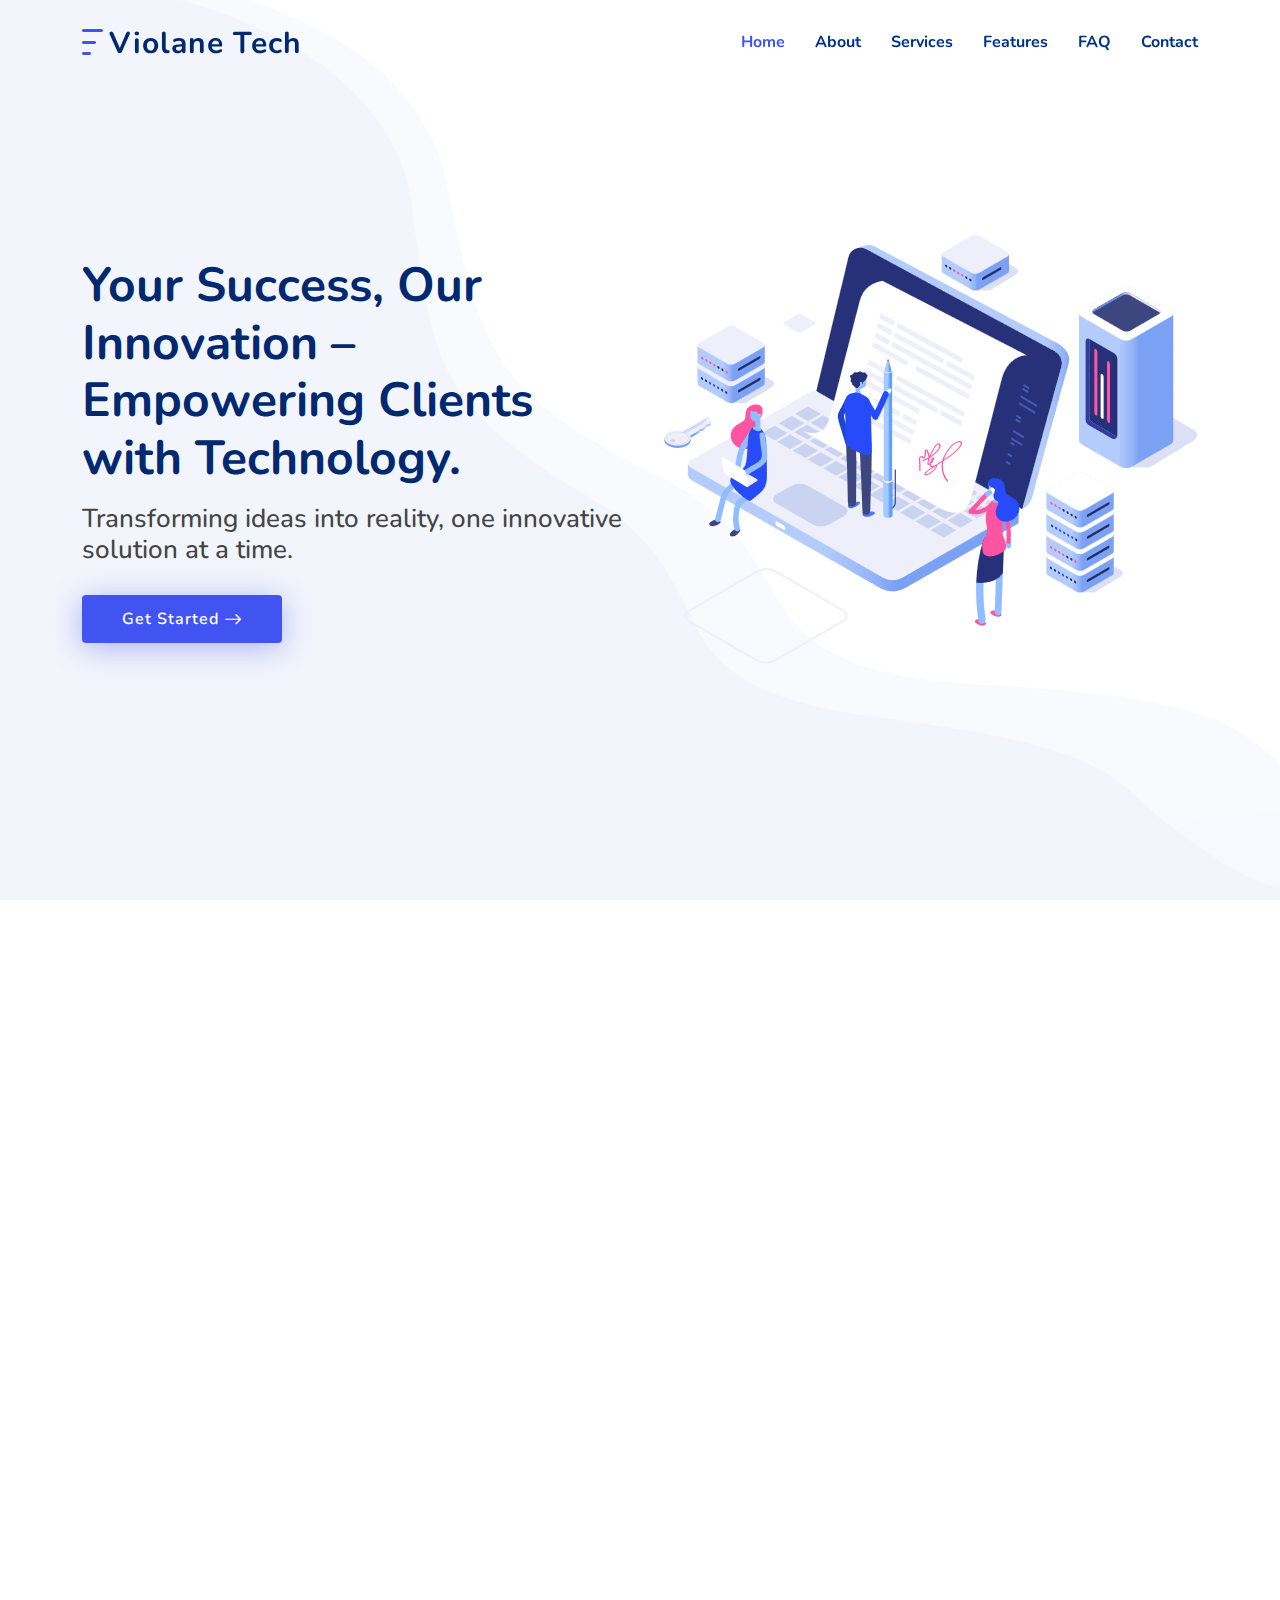
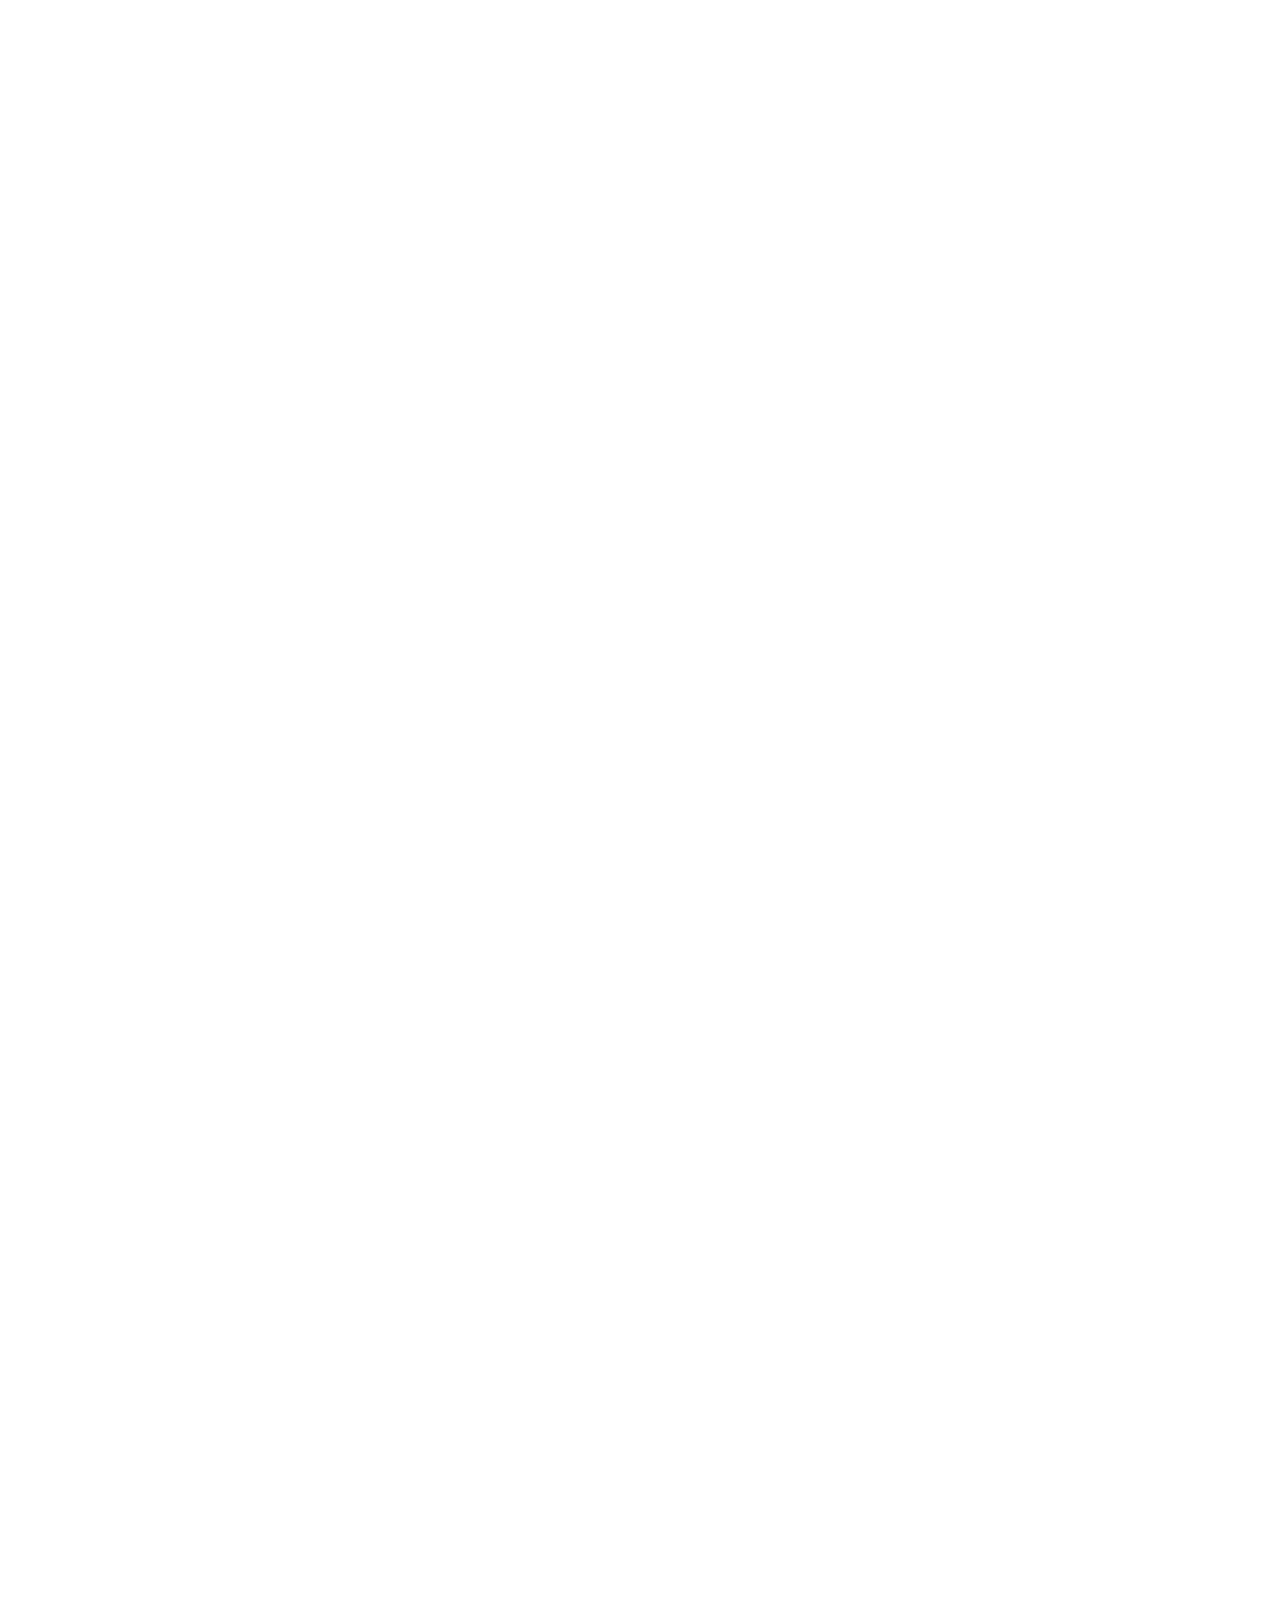
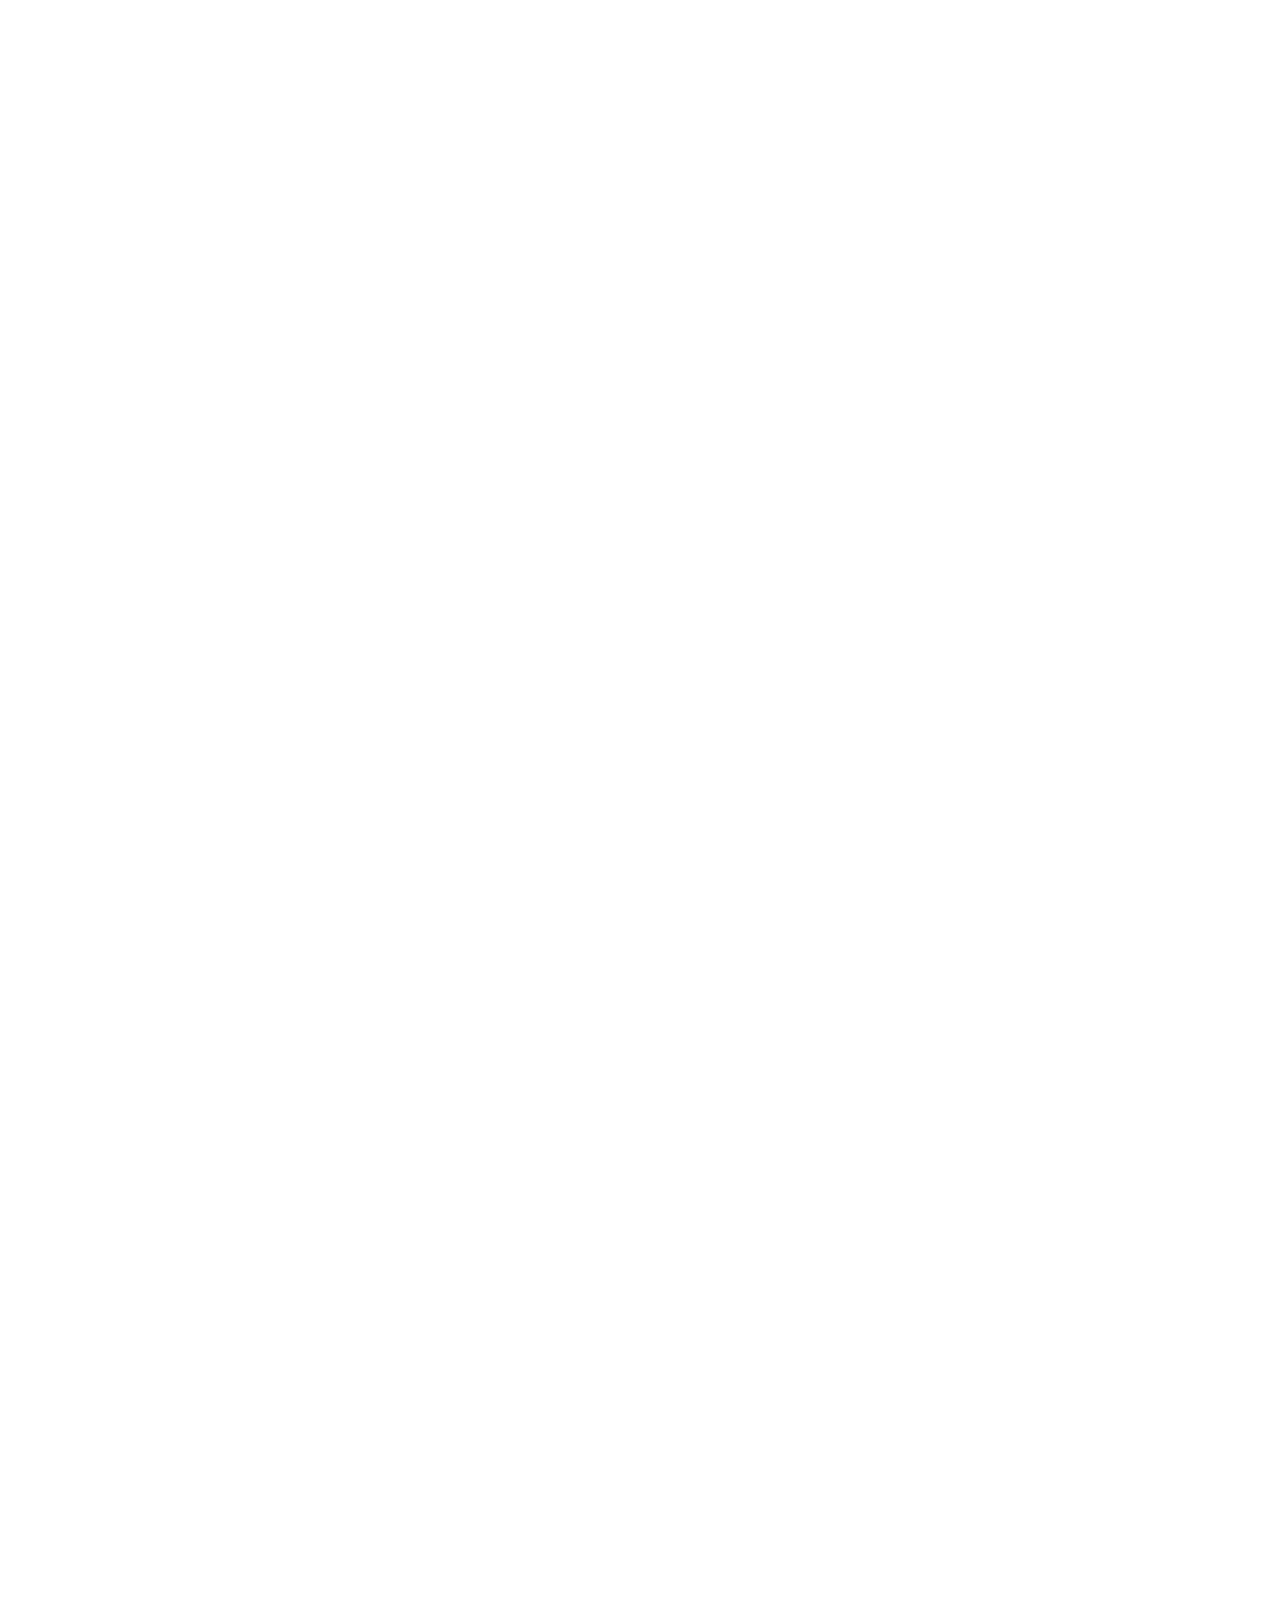
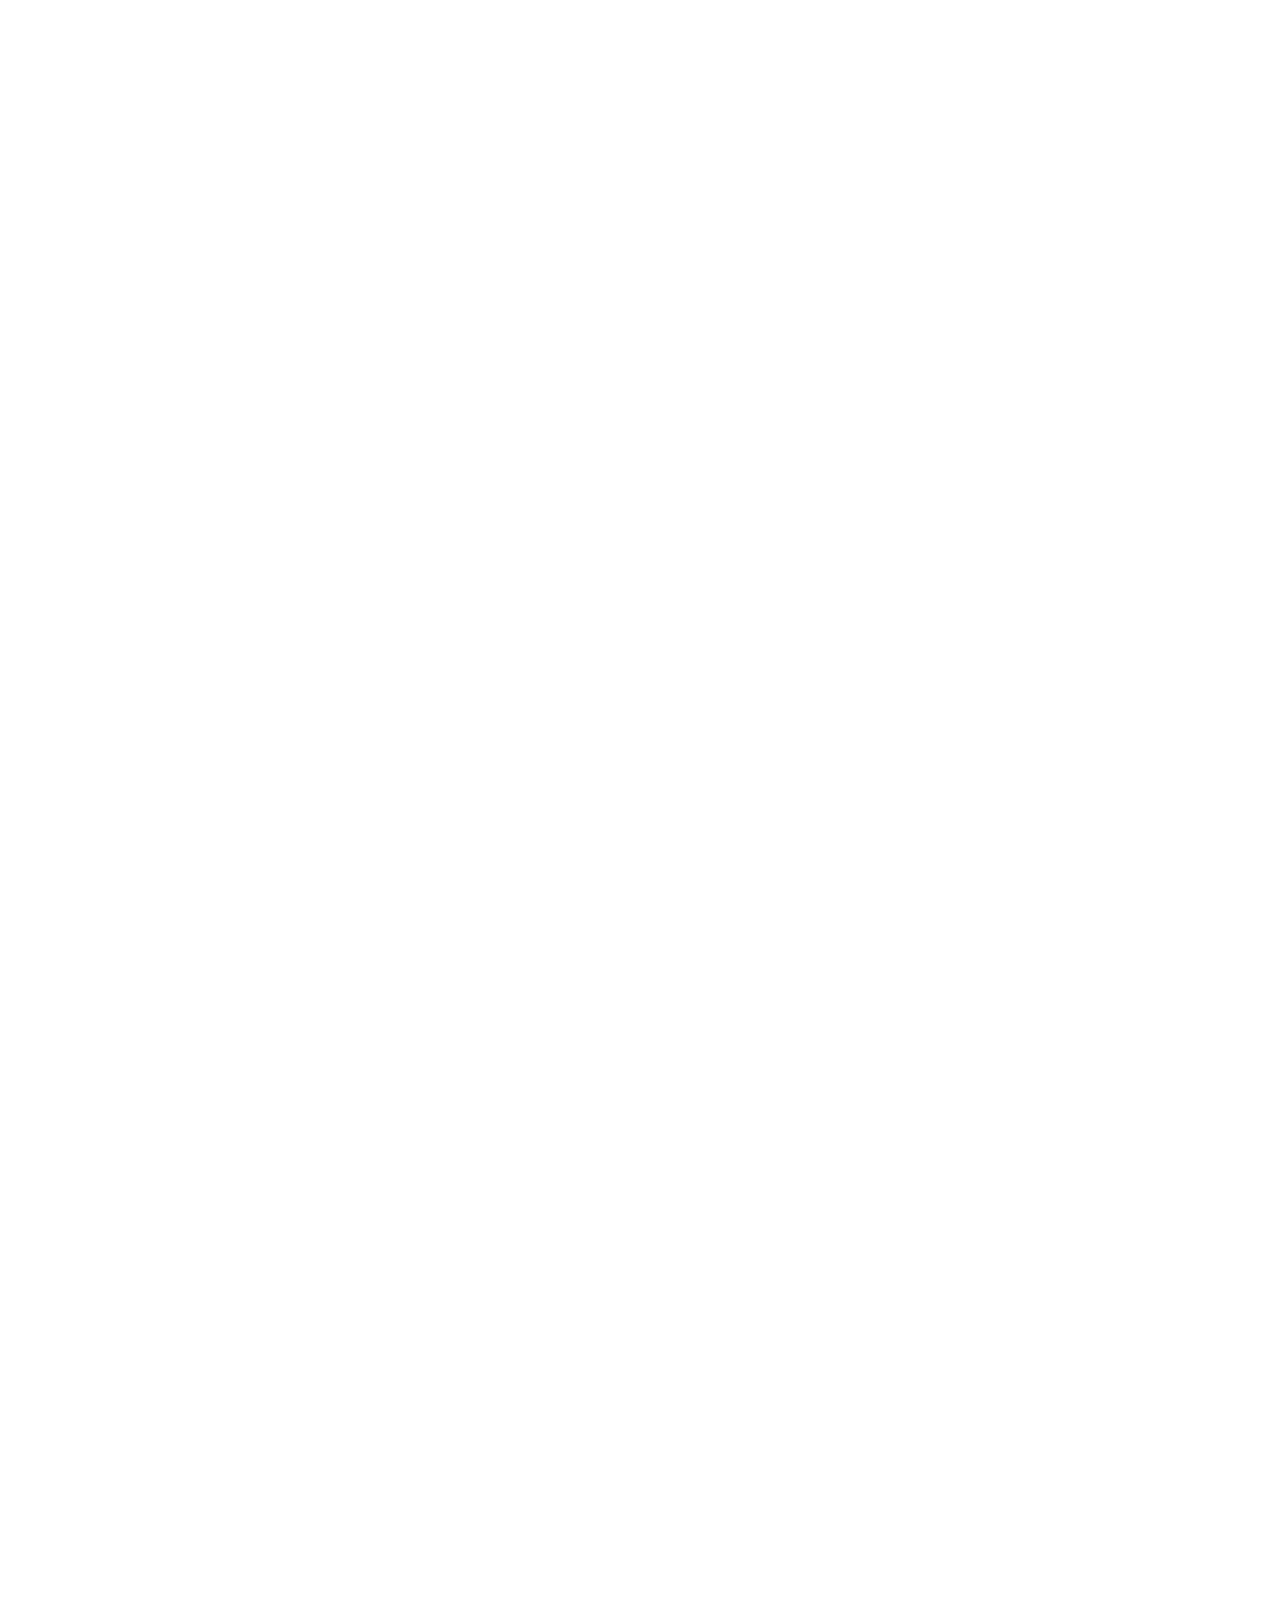
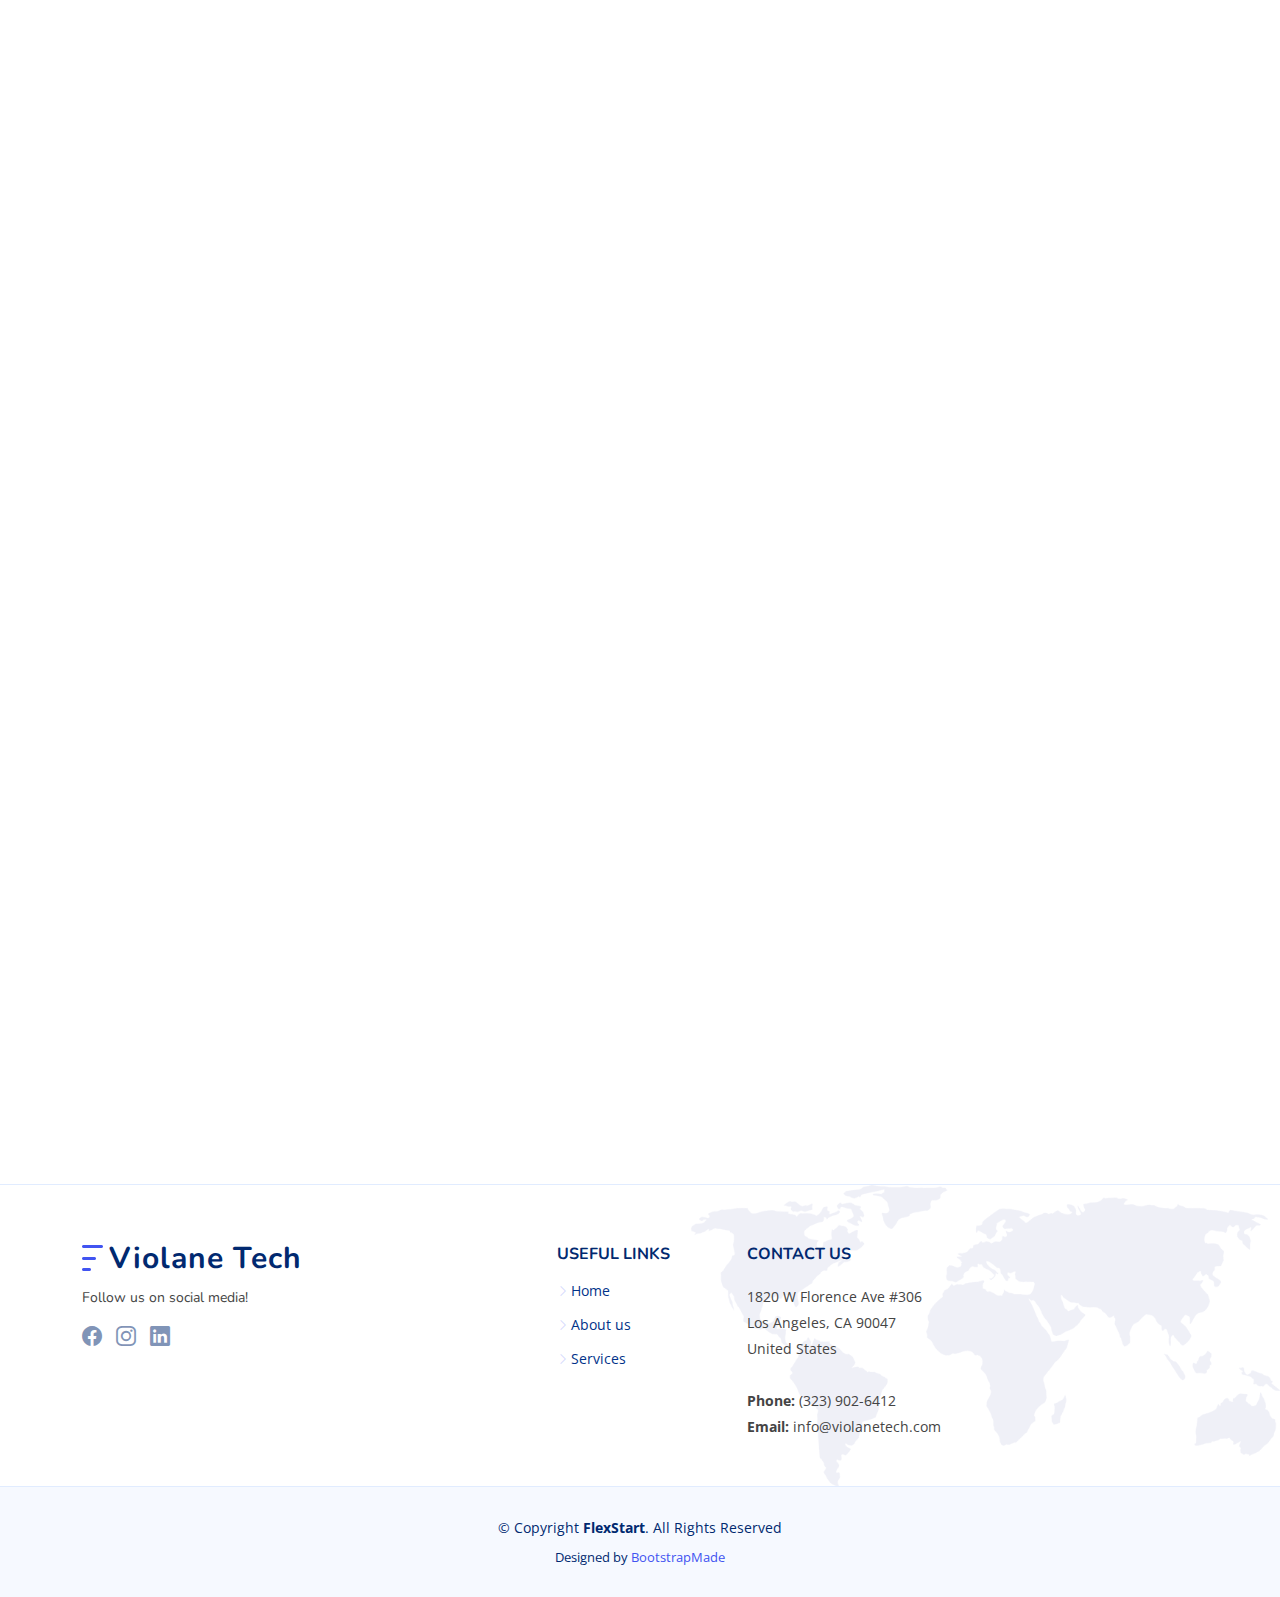
==== commit e1177bc7: "Add files via upload" ====
--- a/index.html
+++ b/index.html
@@ -423,7 +423,7 @@
 
         <!-- Feature Icons -->
         <div class="row feature-icons" data-aos="fade-up">
-          <h3>we are Launching Our App Services!</h3>
+          <h3>We are Launching Our App Services!</h3>
 
           <div class="row">
 
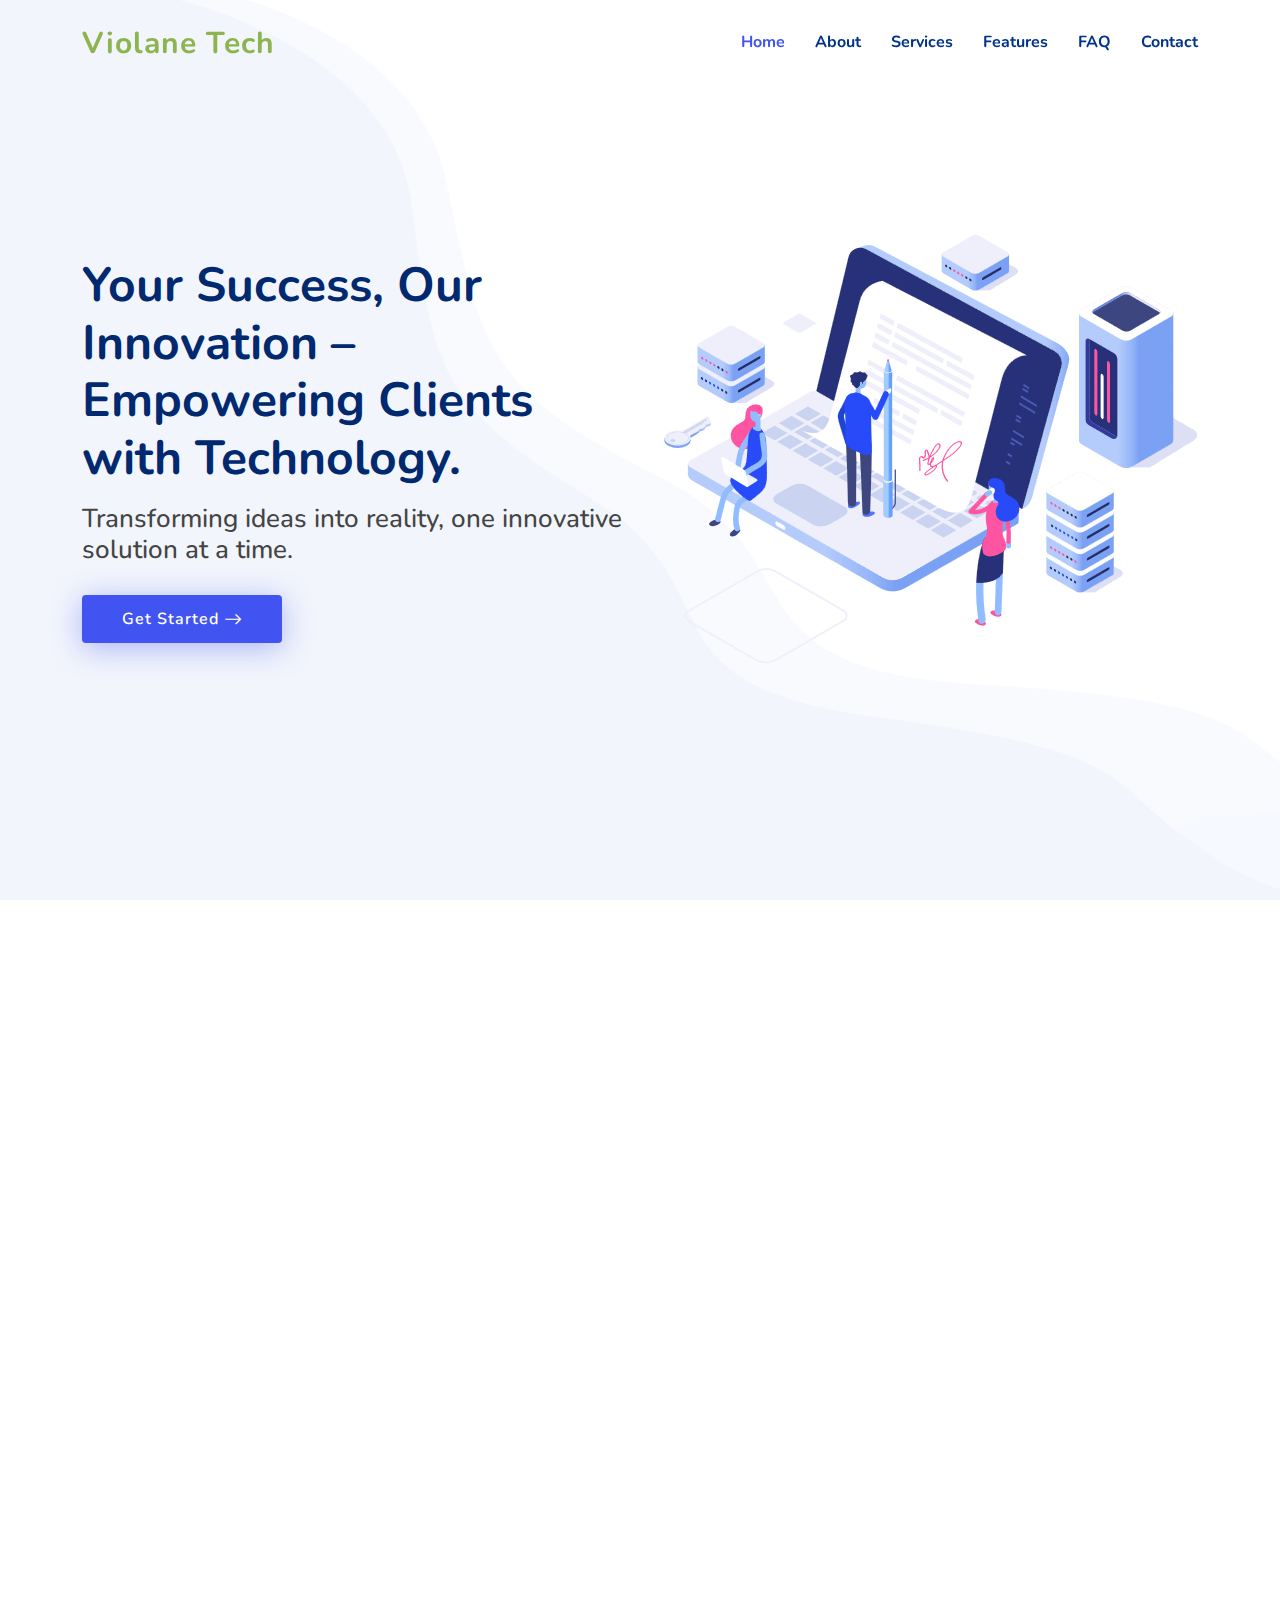
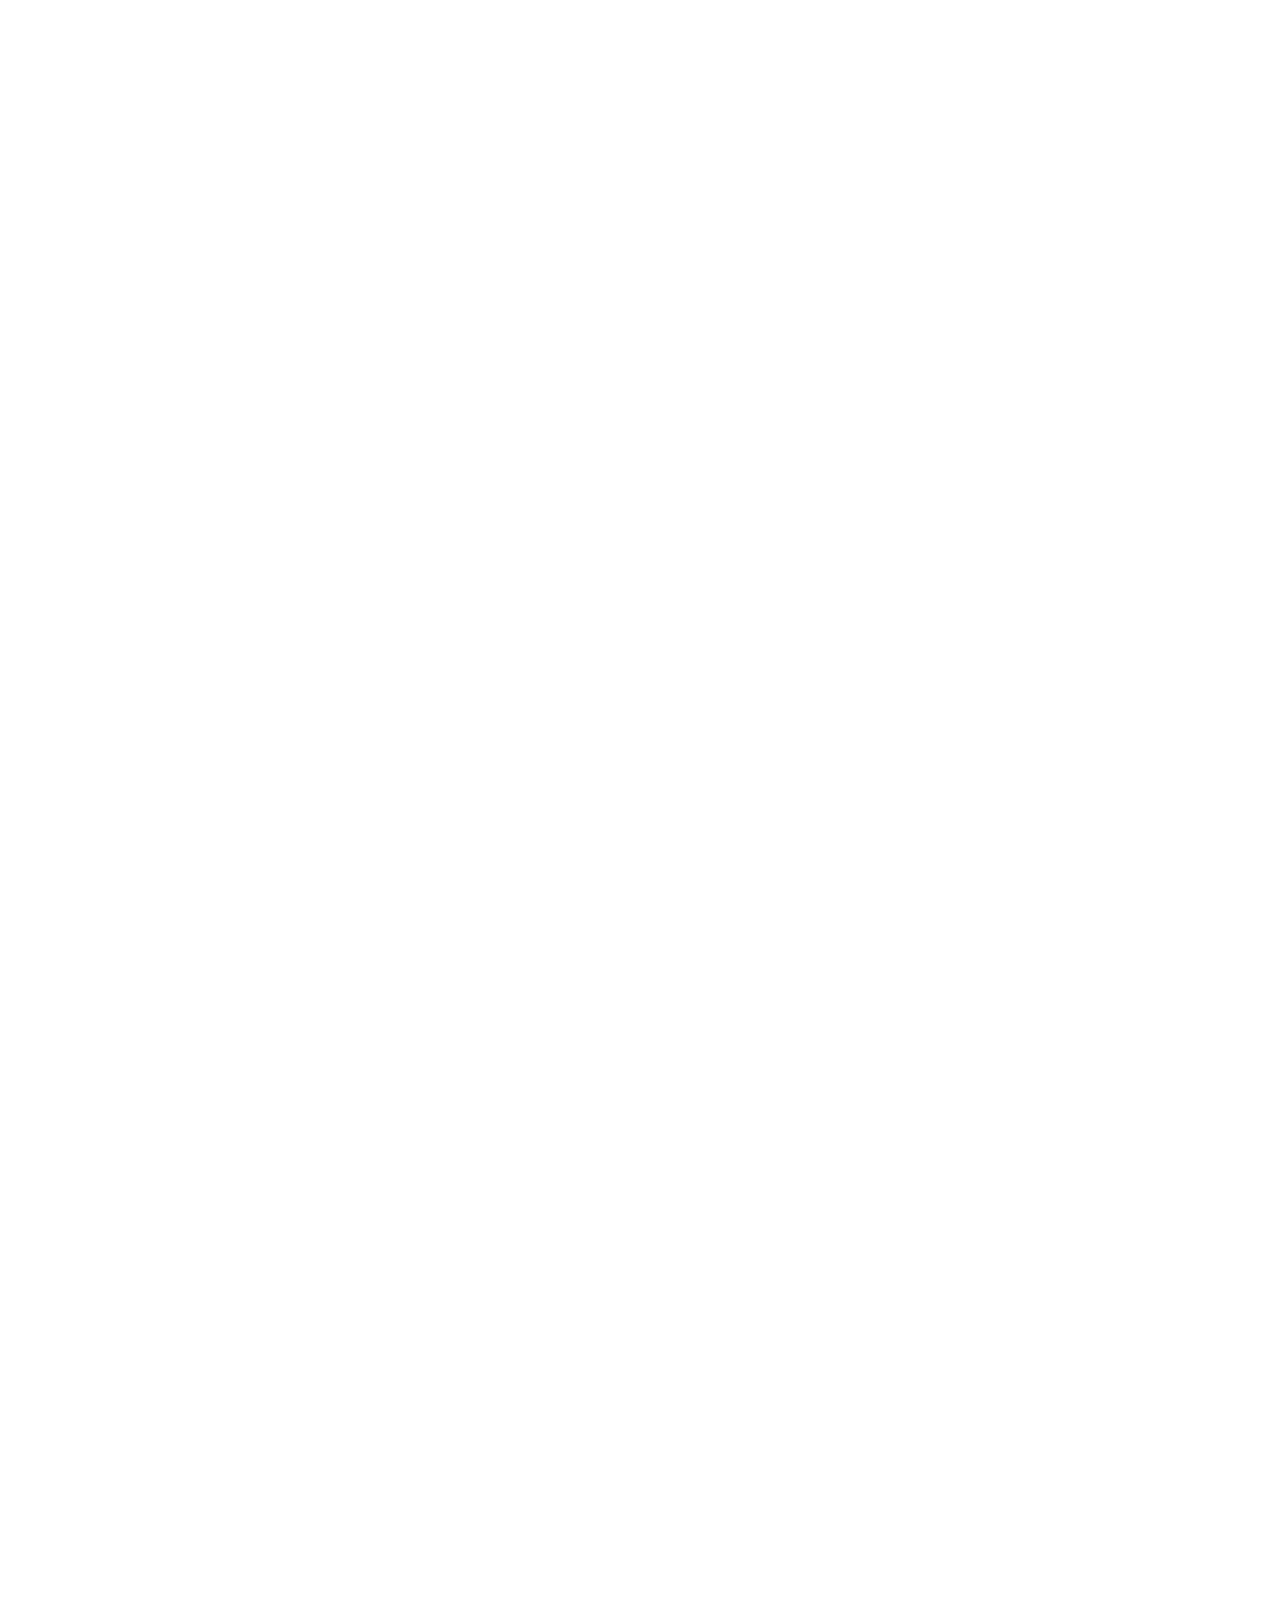
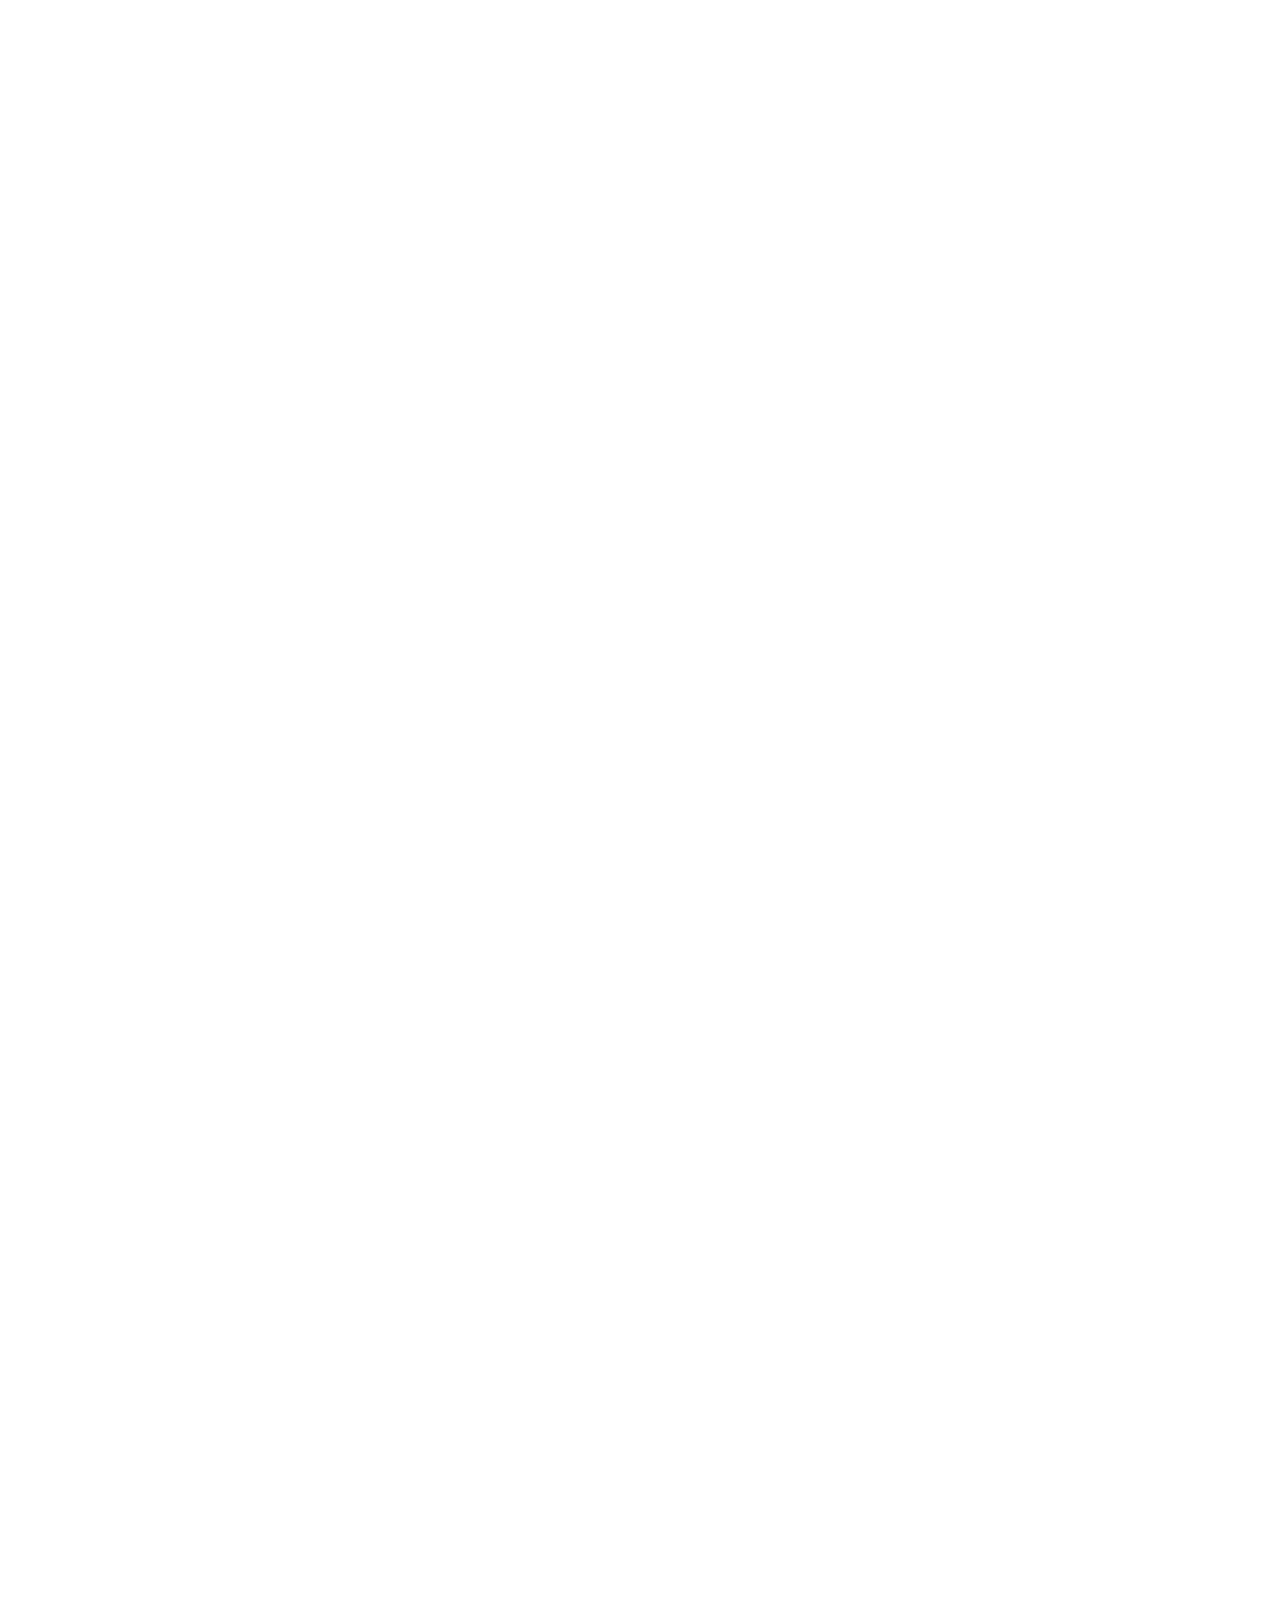
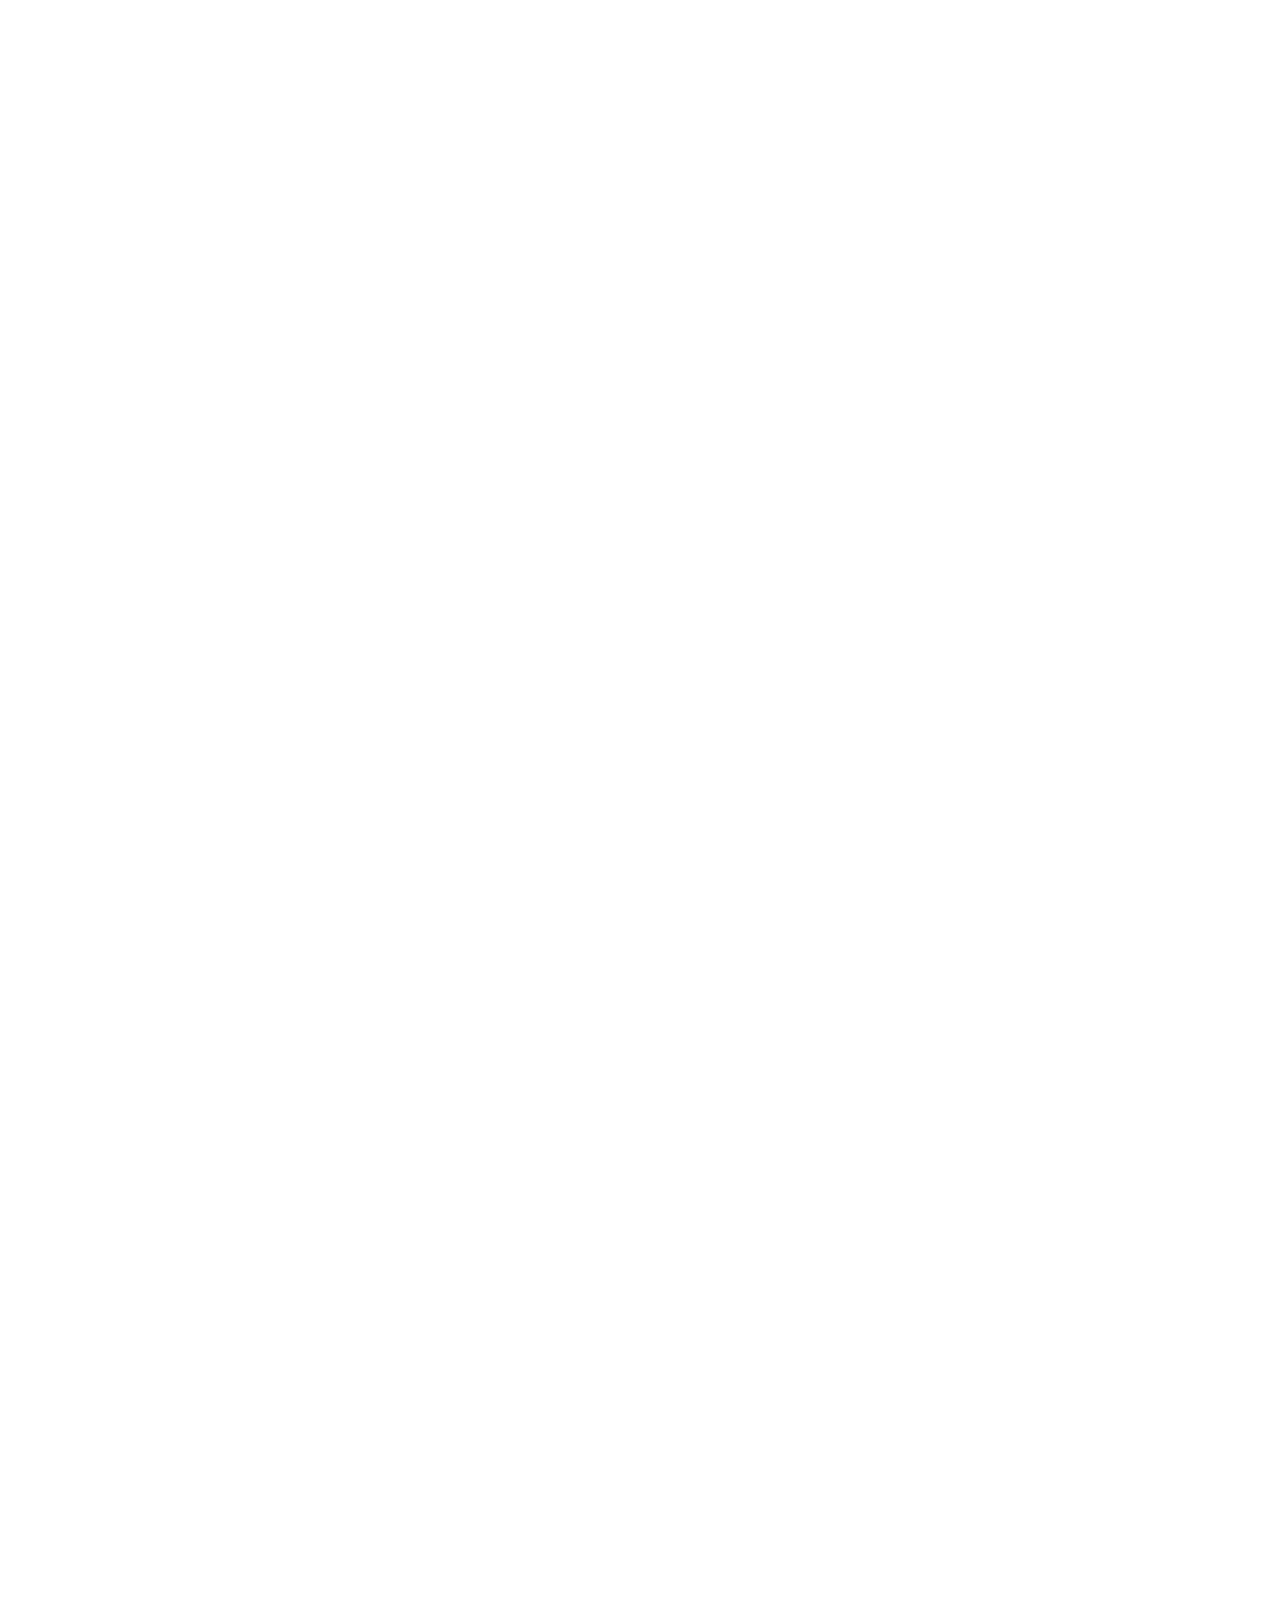
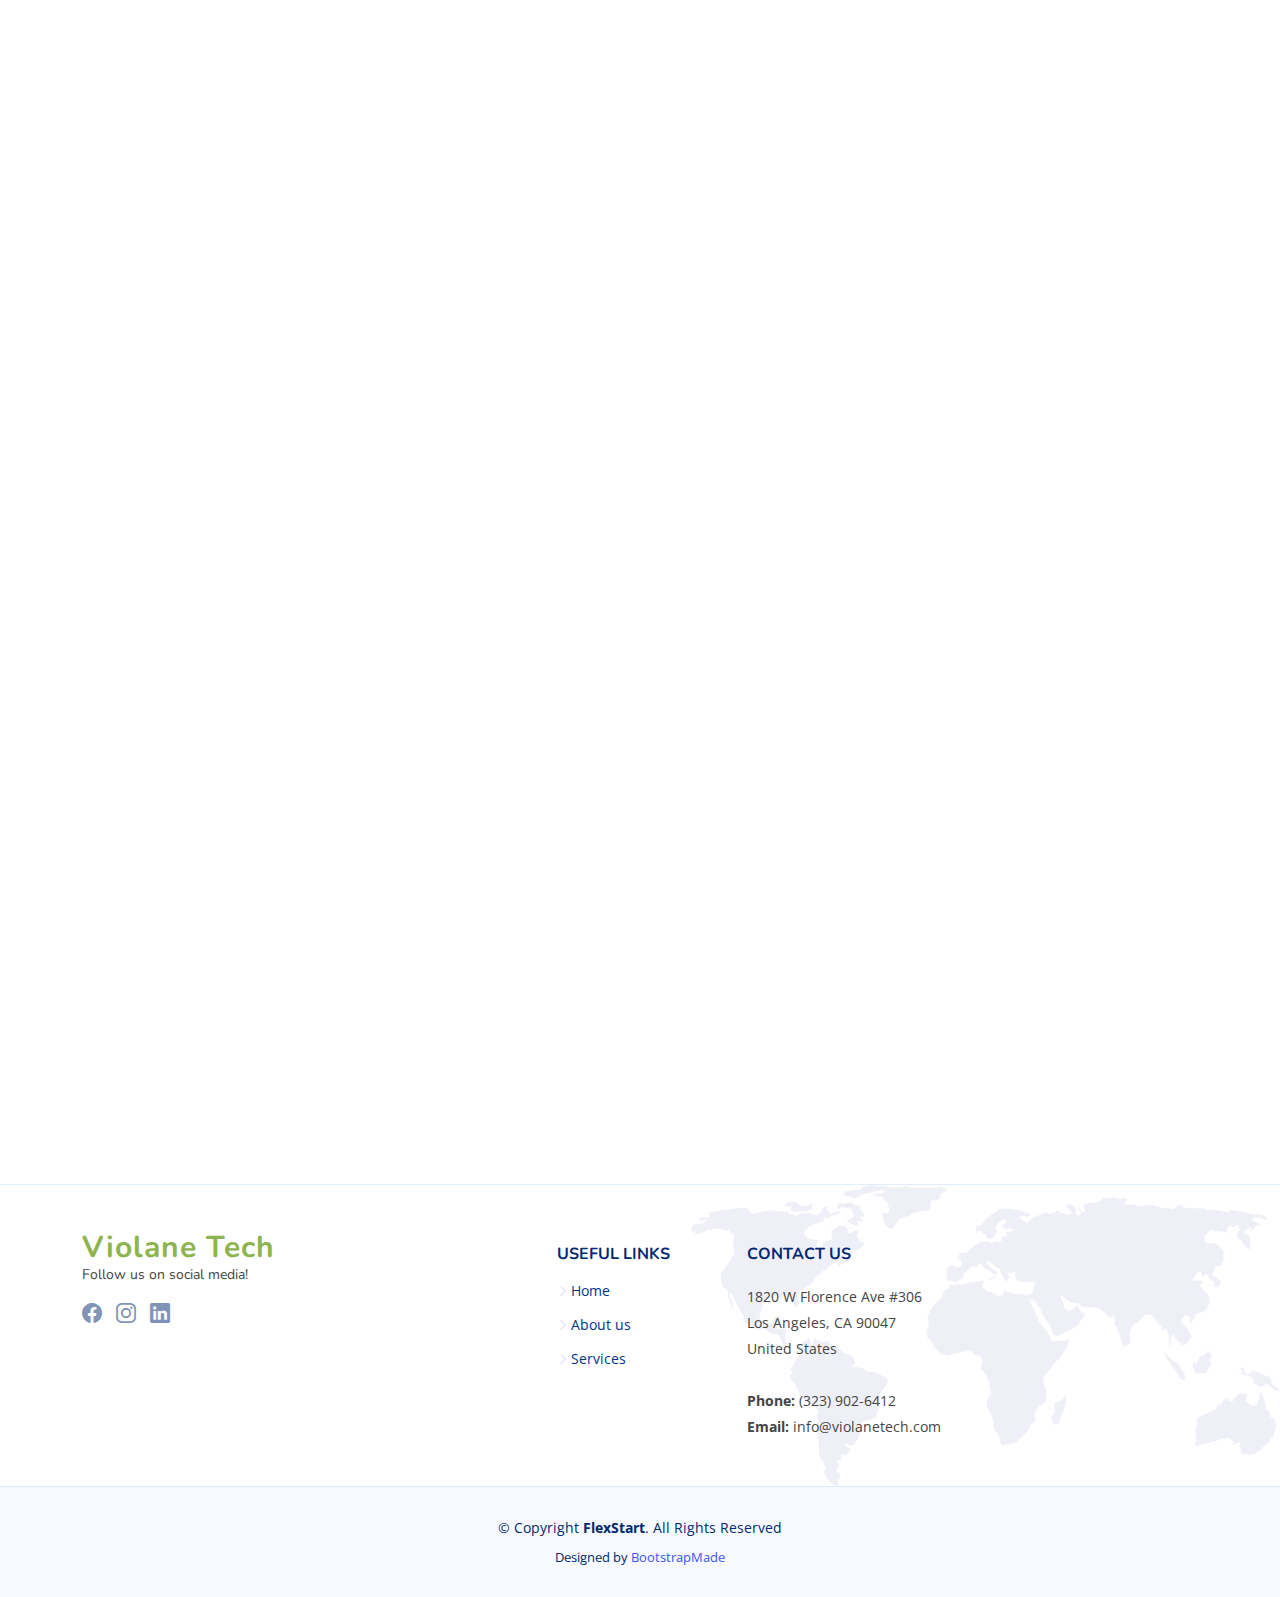
==== commit 1e25cbee: "Add files via upload" ====
--- a/index.html
+++ b/index.html
@@ -10,7 +10,7 @@
   <meta content="" name="keywords">
 
   <!-- Favicons -->
-  <link href="assets/img/violanetechlogo.png" rel="icon">
+  <link href="assets/img/violanetechlogo.jpg" rel="icon">
   <link href="assets/img/apple-touch-icon.png" rel="apple-touch-icon">
 
   <!-- Google Fonts -->
@@ -43,8 +43,8 @@
     <div class="container-fluid container-xl d-flex align-items-center justify-content-between">
 
       <a href="index.html" class="logo d-flex align-items-center">
-        <img src="assets/img/logo.png" alt="">
-        <span>Violane Tech</span>
+        <!-- <img src="assets/img/logo.png" alt=""> -->
+        <span style="color: #8EB44F;">Violane Tech</span>
       </a>
 
       <nav id="navbar" class="navbar">
@@ -118,7 +118,7 @@
           <h2 data-aos="fade-up" data-aos-delay="400">Transforming ideas into reality, one innovative solution at a time.</h2>
           <div data-aos="fade-up" data-aos-delay="600">
             <div class="text-center text-lg-start">
-              <a href="#about" class="btn-get-started scrollto d-inline-flex align-items-center justify-content-center align-self-center">
+              <a href="https://calendly.com/violane-tech/consultation" class="btn-get-started scrollto d-inline-flex align-items-center justify-content-center align-self-center" target="_blank">
                 <span>Get Started</span>
                 <i class="bi bi-arrow-right"></i>
               </a>
@@ -318,7 +318,7 @@
               <div class="col-md-6" data-aos="zoom-out" data-aos-delay="700">
                 <div class="feature-box d-flex align-items-center">
                   <i class="bi bi-check"></i>
-                  <h3>Repellendus mollitia</h3>
+                  <h3>App Development</h3>
                 </div>
               </div>
 
@@ -1306,8 +1306,8 @@
         <div class="row gy-4">
           <div class="col-lg-5 col-md-12 footer-info">
             <a href="index.html" class="logo d-flex align-items-center">
-              <img src="assets/img/logo.png" alt="">
-              <span>Violane Tech</span>
+              <!-- <img src="assets/img/violanetechlogo.jpg" alt=""> -->
+              <span style="color: #8EB44F;">Violane Tech</span>
             </a>
             <p>Follow us on social media!</p>
             <div class="social-links mt-3">
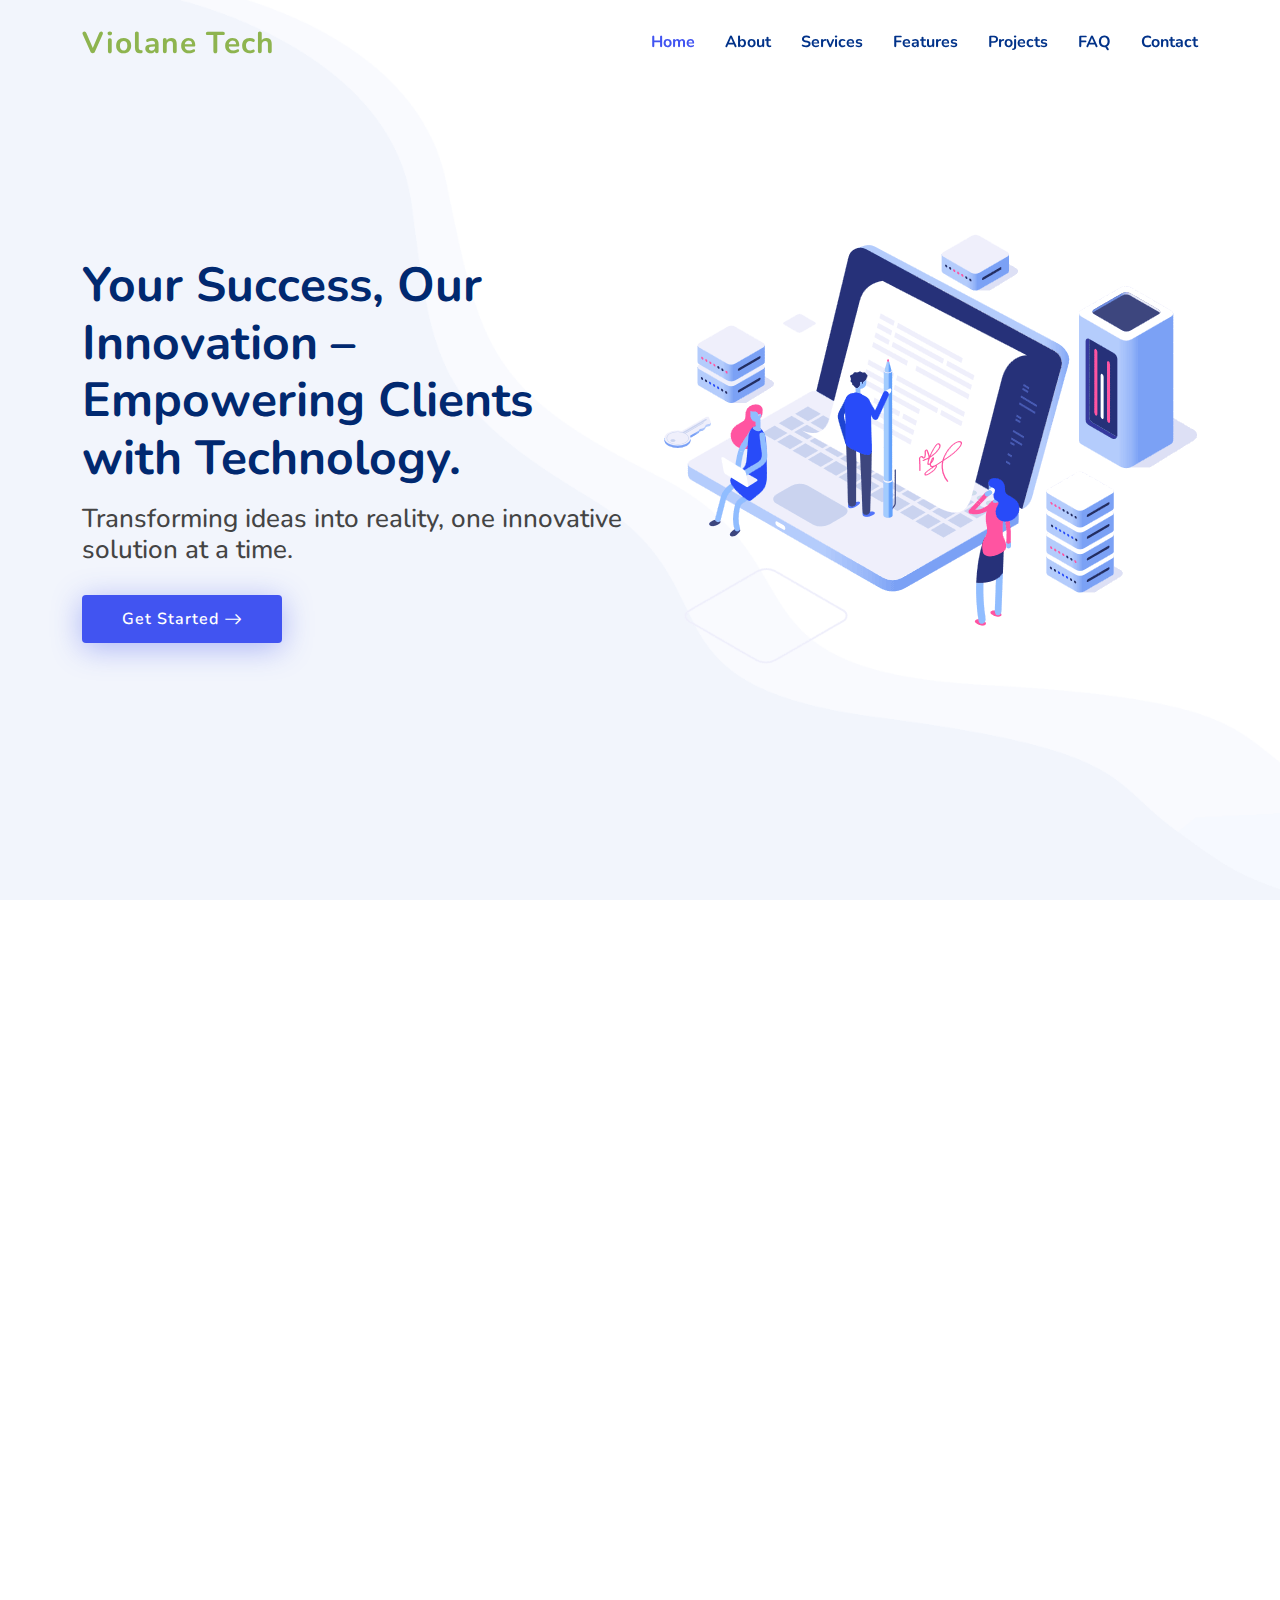
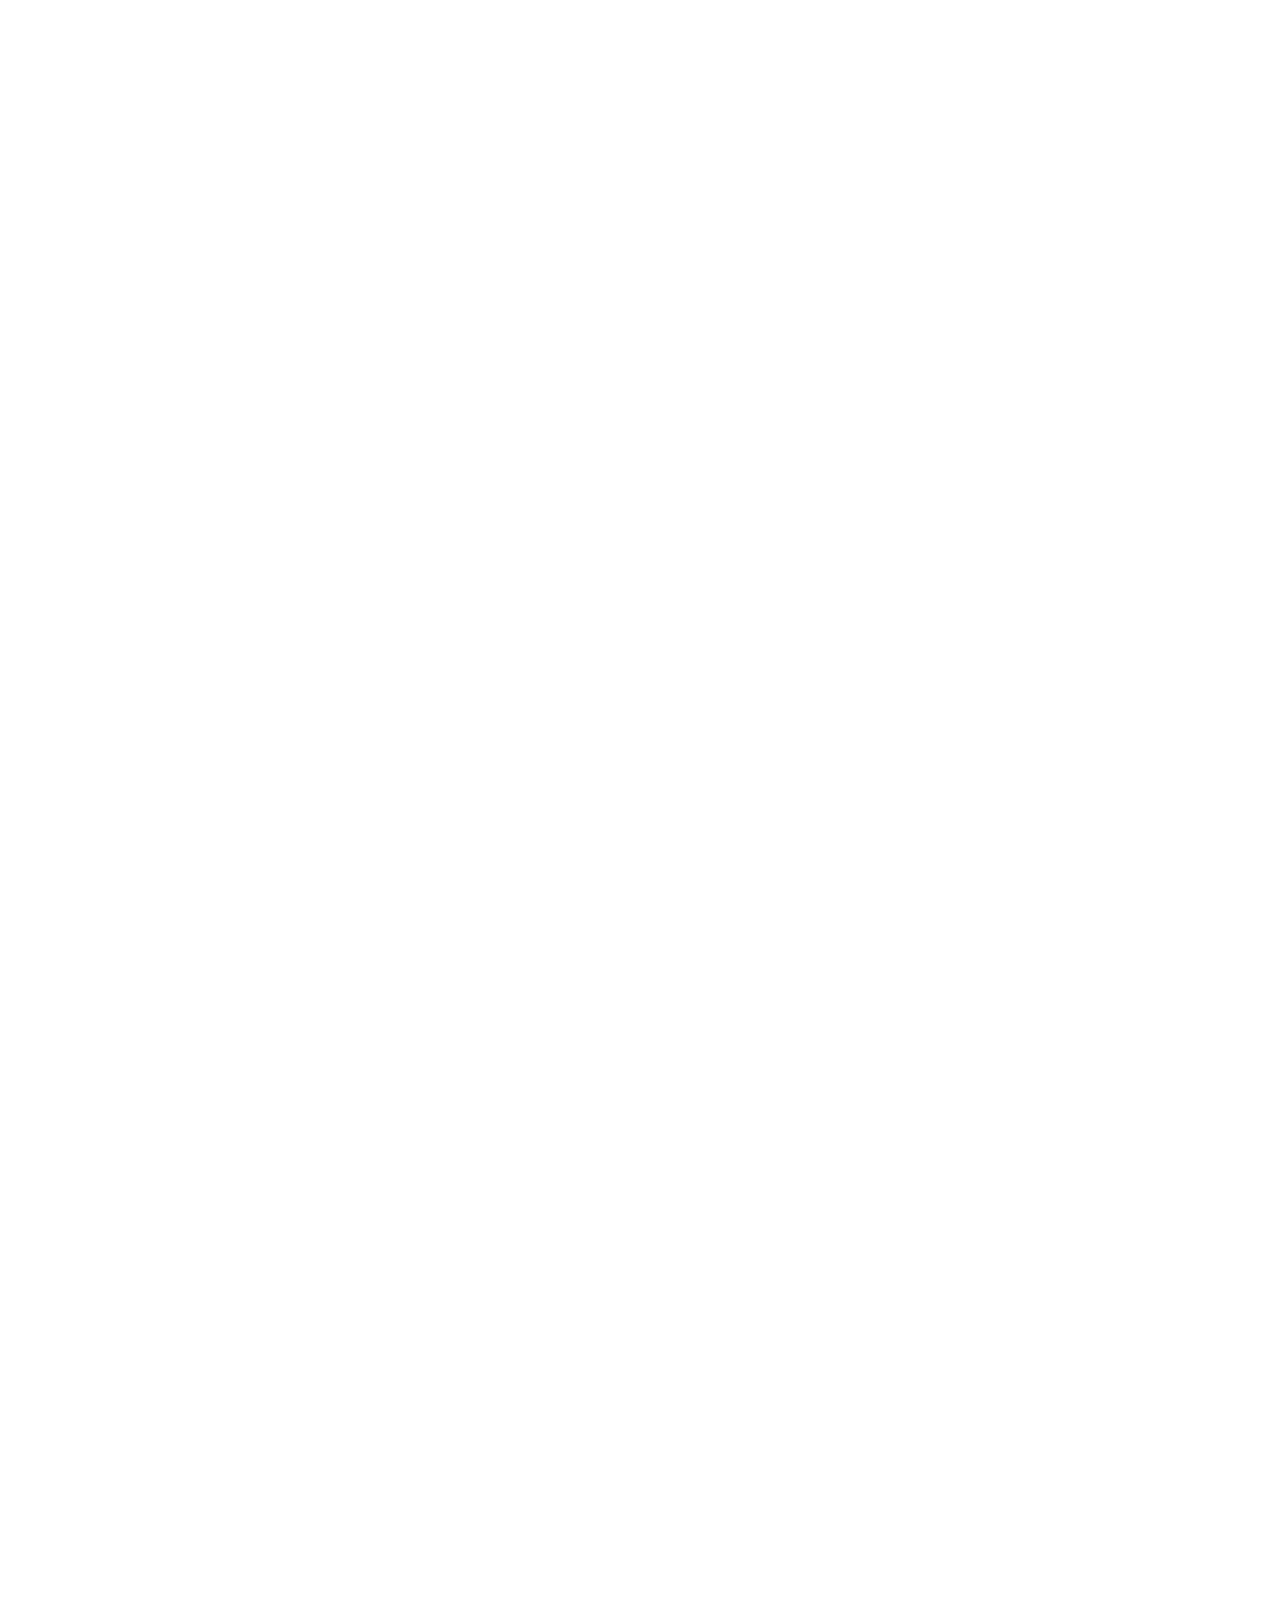
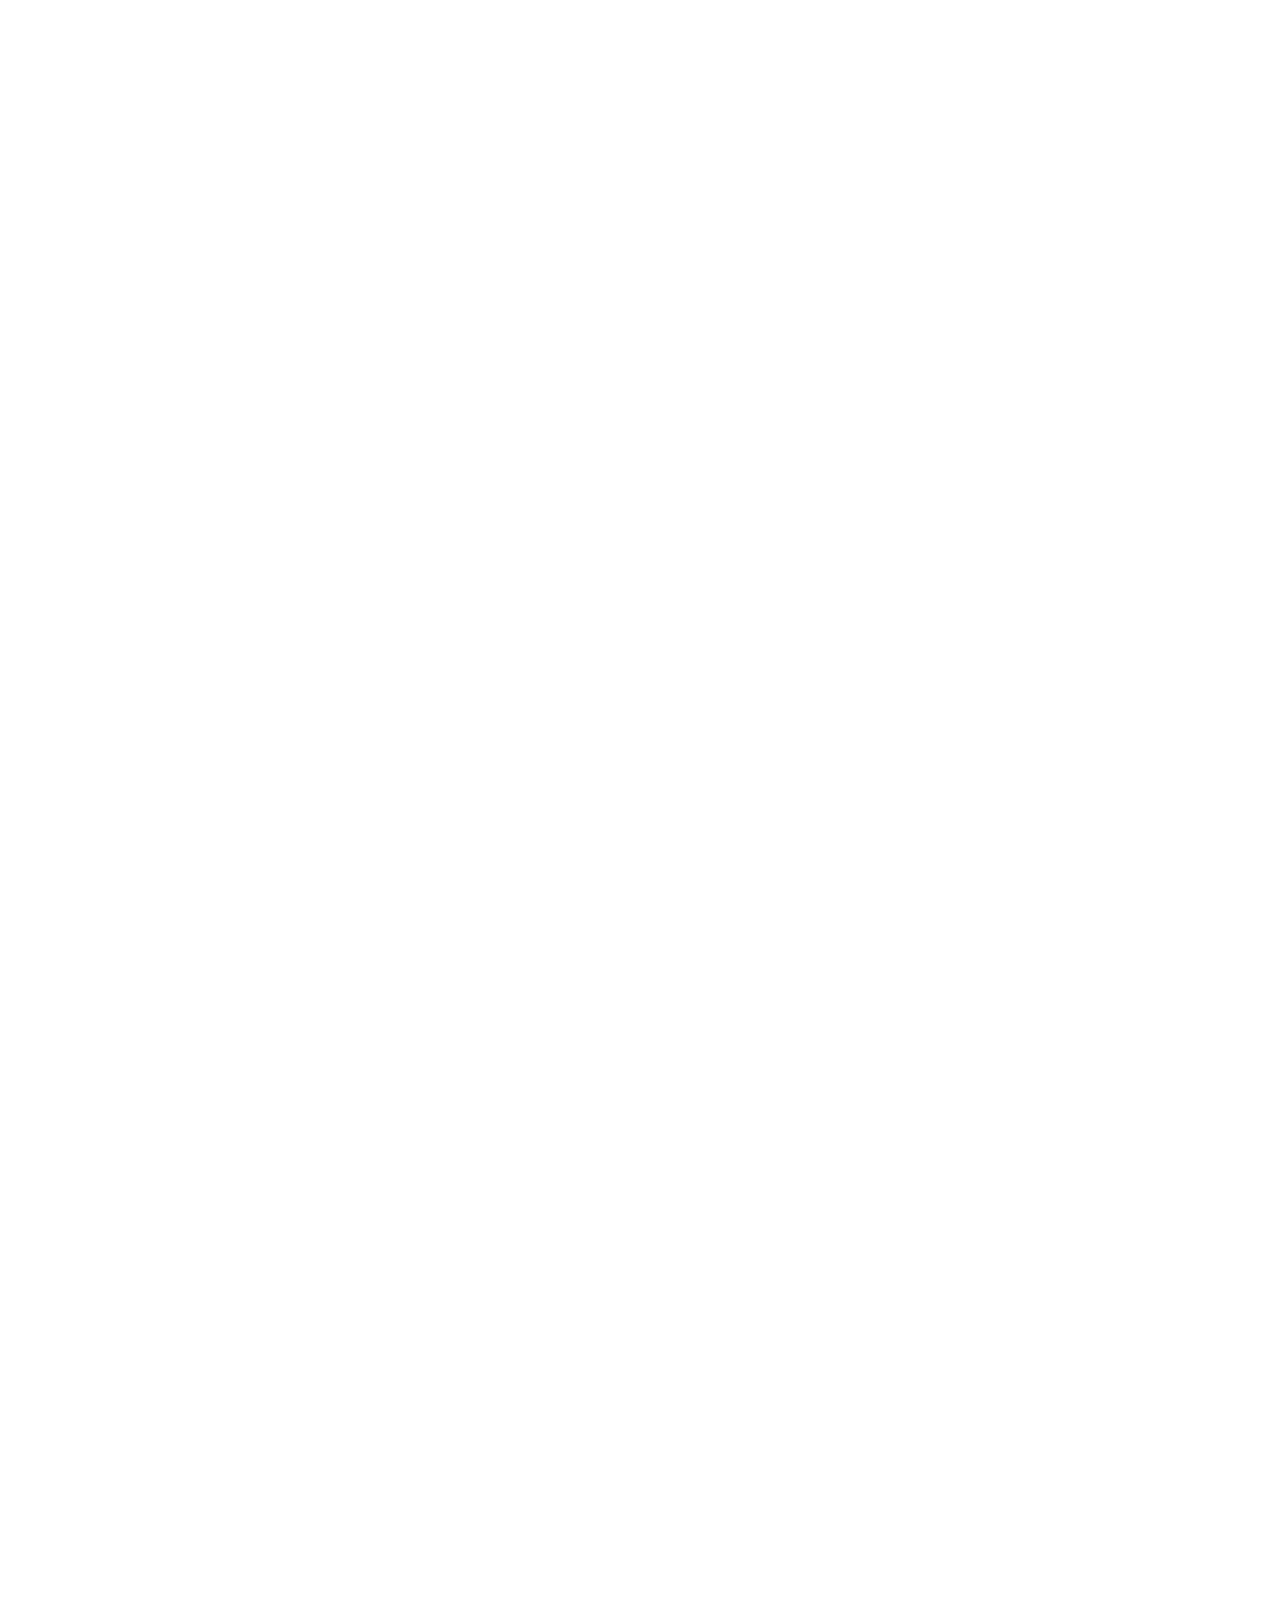
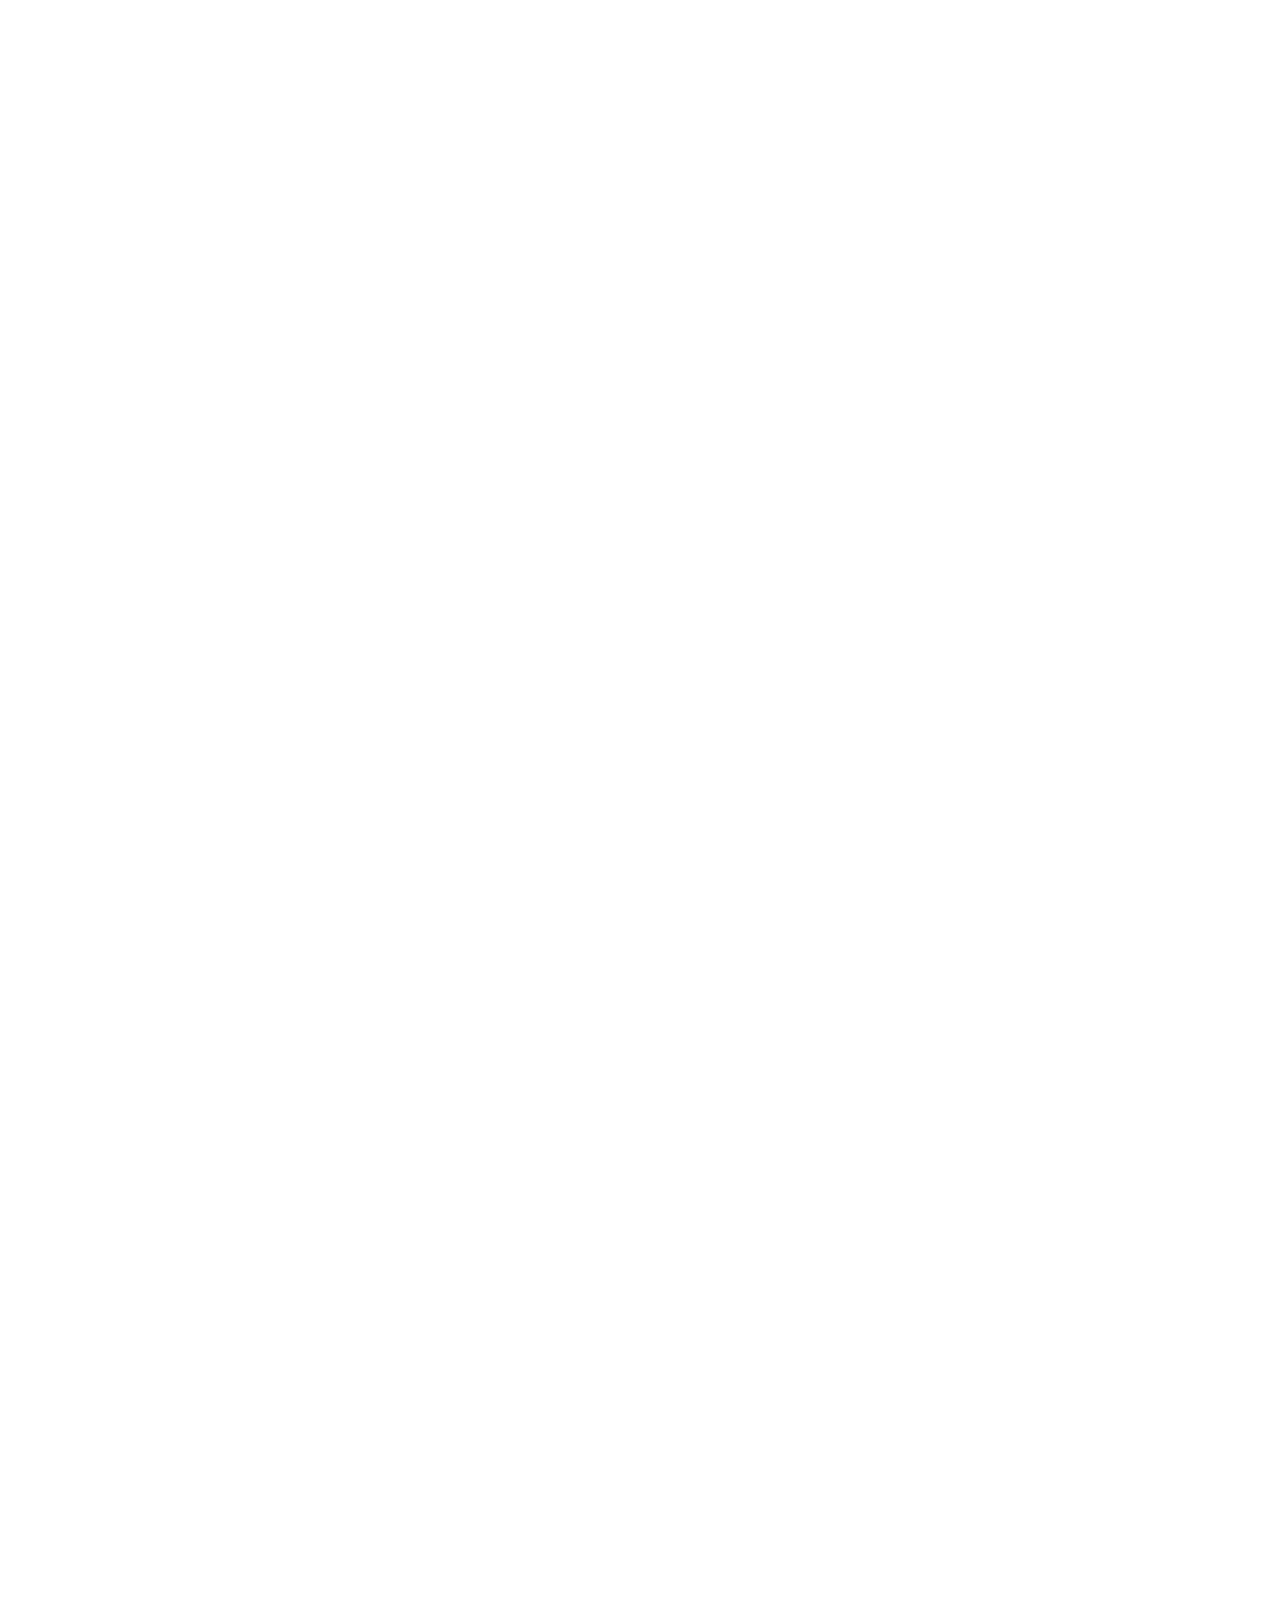
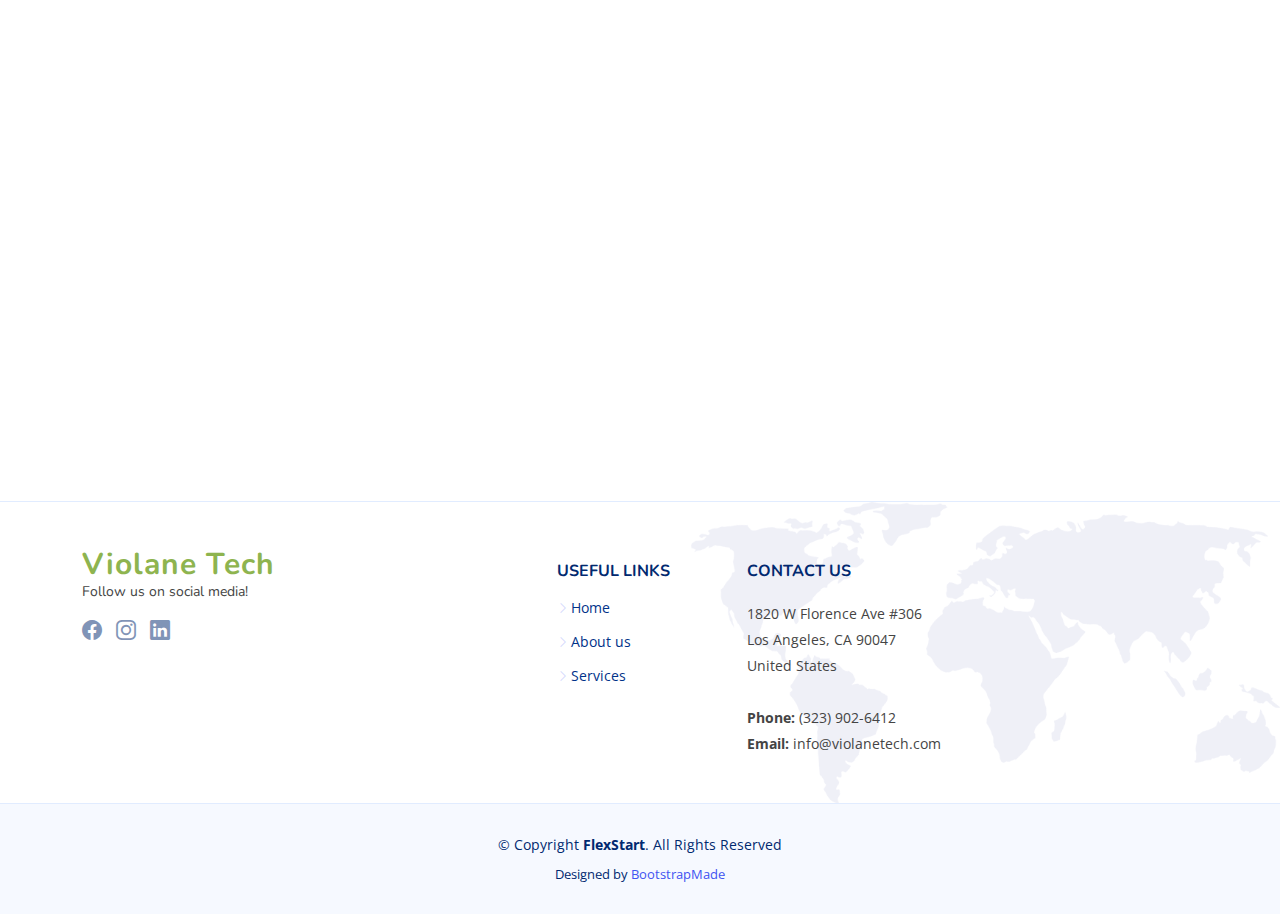
==== commit e377bfcd: "Add files via upload" ====
--- a/index.html
+++ b/index.html
@@ -26,6 +26,7 @@
 
   <!-- Template Main CSS File -->
   <link href="assets/css/style.css" rel="stylesheet">
+  
 
   <!-- =======================================================
   * Template Name: FlexStart
@@ -53,6 +54,7 @@
           <li><a class="nav-link scrollto" href="#about">About</a></li>
           <li><a class="nav-link scrollto" href="#services">Services</a></li>
           <li><a class="nav-link scrollto" href="#features">Features</a></li>
+          <li><a class="nav-link scrollto" href="#projects">Projects</a></li>
           <li><a class="nav-link scrollto" href="#faq">FAQ</a></li>
           <!--
           <li><a href="blog.html">Blog</a></li>
@@ -1145,27 +1147,36 @@
     <!-- End Clients Section -->
 
     <!-- ======= Recent Blog Posts Section ======= -->
-    <!-- <section id="recent-blog-posts" class="recent-blog-posts">
+    <section id="projects" class="recent-blog-posts">
 
       <div class="container" data-aos="fade-up">
 
         <header class="section-header">
-          <h2>Blog</h2>
-          <p>Recent posts form our Blog</p>
+          <h2>Projects</h2>
+          <p>Recent Projects</p>
         </header>
 
         <div class="row">
 
           <div class="col-lg-4">
             <div class="post-box">
-              <div class="post-img"><img src="assets/img/blog/blog-1.jpg" class="img-fluid" alt=""></div>
-              <span class="post-date">Tue, September 15</span>
-              <h3 class="post-title">Eum ad dolor et. Autem aut fugiat debitis voluptatem consequuntur sit</h3>
+              <div class="post-img"><img src="assets/img/activebusiness.png" class="img-fluid" alt=""></div>
+              <span class="post-date">Friday, November 3, 2023</span>
+              <h3 class="post-title">List of Active Businesses in Los Angeles</h3>
               <a href="blog-single.html" class="readmore stretched-link mt-auto"><span>Read More</span><i class="bi bi-arrow-right"></i></a>
             </div>
           </div>
 
           <div class="col-lg-4">
+            <div class="post-box">
+              <div class="post-img"><img src="assets/img/womens.png" class="img-fluid" alt=""></div>
+              <span class="post-date">Monday, January 8, 2024</span>
+              <h3 class="post-title">Women's Well Being Index</h3>
+              <a href="blog-single-2.html" class="readmore stretched-link mt-auto"><span>Read More</span><i class="bi bi-arrow-right"></i></a>
+            </div>
+          </div>
+
+          <!-- <div class="col-lg-4">
             <div class="post-box">
               <div class="post-img"><img src="assets/img/blog/blog-2.jpg" class="img-fluid" alt=""></div>
               <span class="post-date">Fri, August 28</span>
@@ -1181,13 +1192,13 @@
               <h3 class="post-title">Quia assumenda est et veritatis aut quae</h3>
               <a href="blog-single.html" class="readmore stretched-link mt-auto"><span>Read More</span><i class="bi bi-arrow-right"></i></a>
             </div>
-          </div>
-
-        </div>
-
-      </div>
-
-    </section> -->
+          </div> -->
+
+        </div>
+
+      </div>
+
+    </section>
     <!-- End Recent Blog Posts Section -->
 
     <!-- ======= Contact Section ======= -->
@@ -1200,7 +1211,7 @@
           <p>Contact Us</p>
         </header>
 
-        <div class="row gy-4">
+        <!-- <div class="row gy-4">
 
           <div class="col-lg-6">
 
@@ -1225,7 +1236,7 @@
                   <h3>Email Us</h3>
                   <p>info@violanetech.com</p>
                 </div>
-              </div>
+              </div> -->
               <!-- <div class="col-md-6">
                 <div class="info-box">
                   <i class="bi bi-clock"></i>
@@ -1235,11 +1246,13 @@
               </div> -->
             </div>
             
-          </div>
+          <!-- </div>
           <div class="col-lg-2 mt-5 mt-lg-0" data-aos="fade-left">
           
           <iframe src="https://docs.google.com/forms/d/e/1FAIpQLSeUVkVbGVQl6cAFbFFWOHba6TxaQpdSGySXohAyuk_8KjdWmA/viewform?embedded=true" width="400" height="1125" frameborder="0" marginheight="0" marginwidth="0">Form</iframe>
-          </div>
+          </div> -->
+          <div class="container" id="ff-compose"></div>
+<script async defer src="https://formfacade.com/include/105873329133495338065/form/1FAIpQLSeUVkVbGVQl6cAFbFFWOHba6TxaQpdSGySXohAyuk_8KjdWmA/bootstrap.js?div=ff-compose"></script>
           
           <!-- <div class="col-lg-6">
             <form action="forms/contact.php" method="post" class="php-email-form">
@@ -1314,7 +1327,7 @@
               <!-- <a href="#" class="twitter"><i class="bi bi-twitter"></i></a> -->
               <a href="https://www.facebook.com/profile.php?id=100088713135038&mibextid=LQQJ4d" class="facebook" target="_blank"><i class="bi bi-facebook"></i></a>
               <a href="https://www.instagram.com/violane.tech/" class="instagram" target="_blank"><i class="bi bi-instagram"></i></a>
-              <a href="https://www.linkedin.com/in/violane-llc-60520b28a/" class="linkedin" target="_blank"><i class="bi bi-linkedin"></i></a>
+              <a href="https://www.linkedin.com/company/violane-tech/" class="linkedin" target="_blank"><i class="bi bi-linkedin"></i></a>
             </div>
           </div>
 
